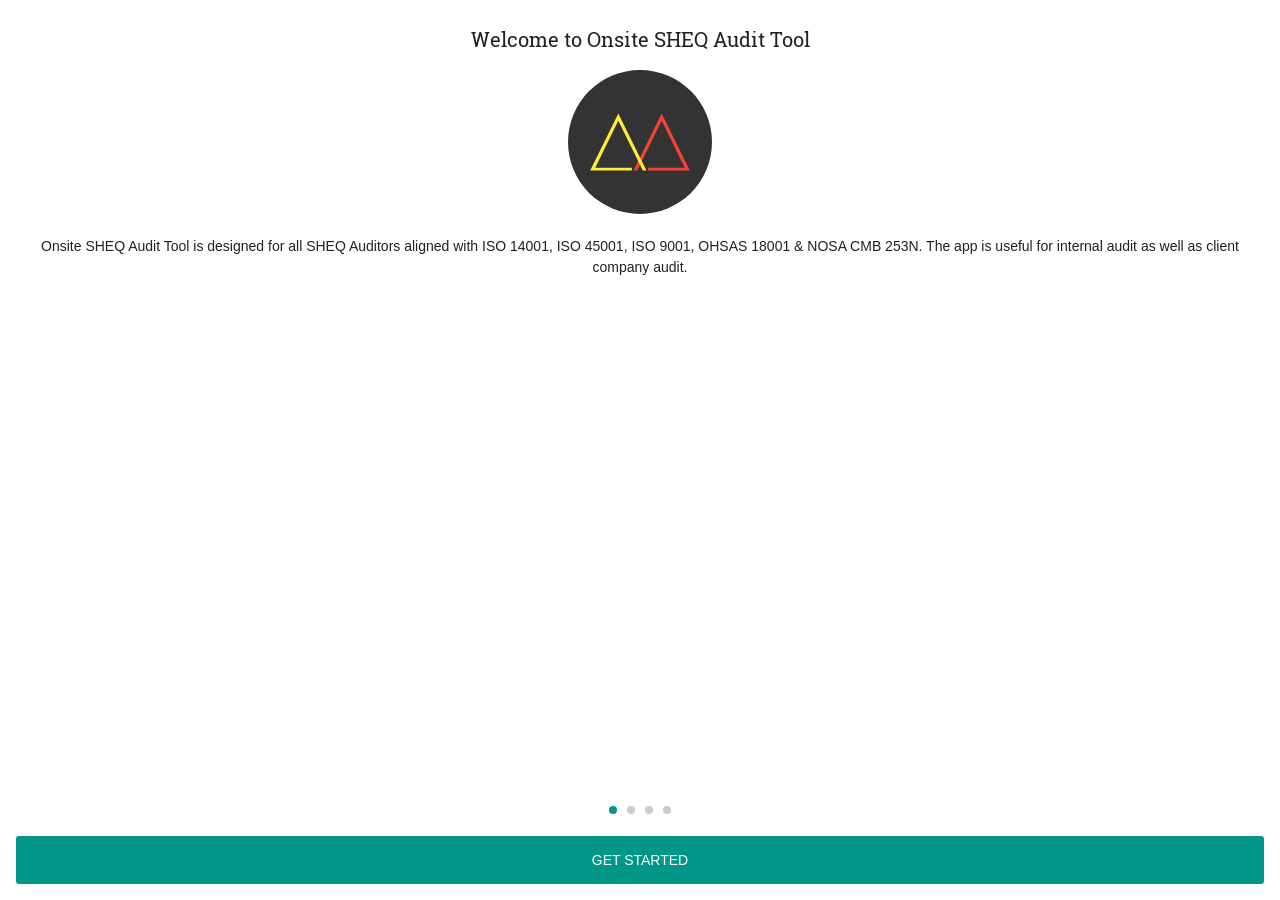
==== www/index.html @ 74be083d "First Commit" ====
<!DOCTYPE html>
<html lang="en">
	<head>

		<!-- Begin: Basic Meta Tags -->
		<meta charset="UTF-8" /> <!-- Set character encoding -->
		<meta http-equiv="X-UA-Compatible" content="IE=Edge" /> <!-- Internet Explorer compatibility mode -->
		<meta name="viewport" content="width=device-width, initial-scale=1, minimum-scale=1, maximum-scale=1" /> <!-- For responsiveness on mobile browsers -->
		<!-- End: Basic Meta Tags -->

		<!-- Begin: Content Security Policy Meta Tags -->
		<meta http-equiv="Content-Security-Policy" content="default-src 'self' 'unsafe-eval' data: blob: filesystem: ws: gap: cdvfile: https://ssl.gstatic.com *; style-src * 'unsafe-inline'; script-src * 'unsafe-inline' 'unsafe-eval'; img-src * data: 'unsafe-inline'; connect-src * 'unsafe-inline'; child-src *;" /> <!-- Allows control over where the resources are loaded from -->
		<!-- End: Content Security Policy Meta Tags -->

		<!-- Begin: Android Meta Tags -->
		<meta name="mobile-web-app-capable" content="yes" />
		<meta name="theme-color" content="#333333" /> <!-- Status bar color --> 

		<link rel="icon" type="image/png" sizes="192x192" href="assets/custom/favicons/android-chrome-192x192.png" />
		<link rel="manifest" href="assets/custom/favicons/manifest.json" />
		<!-- End: Android Meta Tags -->

		<!-- Begin: iOS Meta Tags -->
		<meta name="apple-mobile-web-app-capable" content="yes" />
		<meta name="apple-mobile-web-app-status-bar-style" content="black-translucent" />
		<meta name="format-detection" content="telephone=no" /> <!-- Disable automatic detection and formatting of possible phone numbers -->
		<meta name="apple-mobile-web-app-title" content="Nectar" />

		<link rel="apple-touch-icon" sizes="57x57" href="assets/custom/favicons/apple-touch-icon-57x57.png" />
		<link rel="apple-touch-icon" sizes="60x60" href="assets/custom/favicons/apple-touch-icon-60x60.png" />
		<link rel="apple-touch-icon" sizes="72x72" href="assets/custom/favicons/apple-touch-icon-72x72.png" />
		<link rel="apple-touch-icon" sizes="76x76" href="assets/custom/favicons/apple-touch-icon-76x76.png" />
		<link rel="apple-touch-icon" sizes="114x114" href="assets/custom/favicons/apple-touch-icon-114x114.png" />
		<link rel="apple-touch-icon" sizes="120x120" href="assets/custom/favicons/apple-touch-icon-120x120.png" />
		<link rel="apple-touch-icon" sizes="144x144" href="assets/custom/favicons/apple-touch-icon-144x144.png" />
		<link rel="apple-touch-icon" sizes="152x152" href="assets/custom/favicons/apple-touch-icon-152x152.png" />
		<link rel="apple-touch-icon" sizes="180x180" href="assets/custom/favicons/apple-touch-icon-180x180.png" />
		<!-- End: iOS Meta Tags -->

		<!-- Begin: Windows Meta Tags -->
		<meta name="application-name" content="Nectar" />
		<meta name="msapplication-tooltip" content="Mobile Web App Kit" />
		<meta name="msapplication-navbutton-color" content="#333333" />
		<meta name="msapplication-TileColor" content="#333333" />
		<meta name="msapplication-config" content="assets/custom/favicons/browserconfig.xml" />
		<meta name="msapplication-TileImage" content="assets/custom/favicons/mstile-144x144.png" />
		<!-- End: Windows Meta Tags -->

		<!-- Begin: Favicons -->		
		<link rel="icon" type="image/png" sizes="32x32" href="assets/custom/favicons/favicon-32x32.png" />
		<link rel="icon" type="image/png" sizes="16x16" href="assets/custom/favicons/favicon-16x16.png" />
		<link rel="shortcut icon" href="assets/custom/favicons/favicon.ico" />
		<!-- End: Favicons -->

		<!-- Begin: Stylesheets -->
		<link rel="stylesheet" href="assets/vendor/framework7/css/framework7.material.min.css" />
		<link rel="stylesheet" href="assets/vendor/framework7/css/framework7.material.colors.min.css" />
		<link rel="stylesheet" href="assets/vendor/framework7-plugins/keypad/framework7.keypad.min.css" />
		<link rel="stylesheet" href="assets/vendor/framework7-plugins/indexed-list/framework7.indexed-list.min.css" />
		<link rel="stylesheet" href="assets/vendor/framework7-plugins/toast/toast.css" />
		<link rel="stylesheet" href="assets/vendor/framework7-plugins/tour-guide/tour-guide.css" />
		<link rel="stylesheet" href="assets/vendor/font-awesome/css/font-awesome.min.css" />
		<link rel="stylesheet" href="assets/vendor/hamburgers/hamburgers.min.css" />
		<link rel="stylesheet" href="assets/vendor/material-icons/material-icons.css" />
		<link rel="stylesheet" href="assets/vendor/pattern-lock/patternLock.css" />
		<link rel="stylesheet" href="assets/vendor/rateyo/jquery.rateyo.min.css" />
		<link rel="stylesheet" href="assets/vendor/tooltipster/css/tooltipster.bundle.min.css" />
		<link rel="stylesheet" href="assets/vendor/tooltipster/css/plugins/tooltipster/sideTip/themes/tooltipster-sideTip-borderless.min.css" />
		<link rel="stylesheet" href="assets/vendor/webgradients/webgradients.css" />

		<link rel="stylesheet" href="assets/vendor/nectar/nectar.css" />

		<link rel="stylesheet" href="assets/custom/css/components.css" />
		<link rel="stylesheet" href="assets/custom/css/pages.css" />
		<!-- End: Stylesheets -->

		<title>Nectar</title>
	</head>

	<body class="theme-teal">
		<div class="statusbar-overlay"></div>
		<div class="panel-overlay"></div>

		<!-- Begin: Left Side Panel -->
		<div class="panel panel-left panel-reveal">
			<div class="panel-header">
				<div class="user-info">
					<img class="img-circle user-photo" src="https://randomuser.me/api/portraits/men/60.jpg" width="64" height="64" alt="Avatar" />
					<div class="user-name">Praveen Mujawdiya</div>
					<div class="user-location">
						<i class="fa fa-fw fa-map-marker"></i>
						<span>India</span>
					</div>
				</div>
			</div>

			<div class="list-block no-hairlines no-hairlines-between">
				<ul>
					<li>
						<a href="home.html" class="item-link close-panel">
							<div class="item-content">
								<div class="item-media">
									<img src="assets/custom/img/home.png" width="24" alt="Home" />
								</div>
								<div class="item-inner">
									<div class="item-title">Home</div>
								</div>
							</div>
						</a>
					</li>
					<li>
						<a href="components.html" class="item-link close-panel">
							<div class="item-content">
								<div class="item-media">
									<img src="assets/custom/img/components.png" width="24" alt="Components" />
								</div>
								<div class="item-inner">
									<div class="item-title">Components</div>
								</div>
							</div>
						</a>
					</li>
					<li>
						<a href="pages.html" class="item-link close-panel">
							<div class="item-content">
								<div class="item-media">
									<img src="assets/custom/img/pages.png" width="24" alt="Pages" />
								</div>
								<div class="item-inner">
									<div class="item-title">Pages</div>
								</div>
							</div>
						</a>
					</li>
					<li>
						<a href="themes.html" class="item-link close-panel">
							<div class="item-content">
								<div class="item-media">
									<img src="assets/custom/img/themes.png" width="24" alt="Themes" />
								</div>
								<div class="item-inner">
									<div class="item-title">Themes</div>
								</div>
							</div>
						</a>
					</li>
					<li>
						<a target="_blank" href="https://themeforest.net/category/site-templates/mobile" class="item-link external close-panel">
							<div class="item-content">
								<div class="item-media">
									<img src="assets/custom/img/buy.png" width="24" alt="Buy" />
								</div>
								<div class="item-inner">
									<div class="item-title">Buy Nectar</div>
								</div>
							</div>
						</a>
					</li>
					<li>
						<a href="#" class="item-link close-panel" data-action="share-app">
							<div class="item-content">
								<div class="item-media">
									<img src="assets/custom/img/share.png" width="24" alt="Share" />
								</div>
								<div class="item-inner">
									<div class="item-title">Share Nectar</div>
								</div>
							</div>
						</a>
					</li>
					<li>
						<a href="settings.html" class="item-link close-panel">
							<div class="item-content">
								<div class="item-media">
									<img src="assets/custom/img/settings.png" width="24" alt="Settings" />
								</div>
								<div class="item-inner">
									<div class="item-title">Settings</div>
								</div>
							</div>
						</a>
					</li>
				</ul>
			</div>
		</div>
		<!-- End: Left Side Panel -->

		<!-- Begin: Right Side Panel -->
		<div class="panel panel-right panel-cover">
			<div class="content-block text-center">Choose your favorite theme</div>

			<div class="content-block-title">COLOR</div>
			<div class="list-block">
				<ul>
					<li class="color-red">
						<label class="label-radio item-content">
							<input type="radio" name="theme-color" value="red" />
							<span class="item-media">
								<i class="icon icon-form-radio"></i>
							</span>
							<span class="item-inner">
								<span class="item-title">Red</span>
								<span class="item-after">
									<i class="material-icons color-red">lens</i>
								</span>
							</span>
						</label>
					</li>
					<li class="color-pink">
						<label class="label-radio item-content">
							<input type="radio" name="theme-color" value="pink" />
							<span class="item-media">
								<i class="icon icon-form-radio"></i>
							</span>
							<span class="item-inner">
								<span class="item-title">Pink</span>
								<span class="item-after">
									<i class="material-icons color-pink">lens</i>
								</span>
							</span>
						</label>
					</li>
					<li class="color-purple">
						<label class="label-radio item-content">
							<input type="radio" name="theme-color" value="purple" />
							<span class="item-media">
								<i class="icon icon-form-radio"></i>
							</span>
							<span class="item-inner">
								<span class="item-title">Purple</span>
								<span class="item-after">
									<i class="material-icons color-purple">lens</i>
								</span>
							</span>
						</label>
					</li>
					<li class="color-deeppurple">
						<label class="label-radio item-content">
							<input type="radio" name="theme-color" value="deeppurple" />
							<span class="item-media">
								<i class="icon icon-form-radio"></i>
							</span>
							<span class="item-inner">
								<span class="item-title">Deep Purple</span>
								<span class="item-after">
									<i class="material-icons color-deeppurple">lens</i>
								</span>
							</span>
						</label>
					</li>
					<li class="color-indigo">
						<label class="label-radio item-content">
							<input type="radio" name="theme-color" value="indigo" />
							<span class="item-media">
								<i class="icon icon-form-radio"></i>
							</span>
							<span class="item-inner">
								<span class="item-title">Indigo</span>
								<span class="item-after">
									<i class="material-icons color-indigo">lens</i>
								</span>
							</span>
						</label>
					</li>
					<li class="color-blue">
						<label class="label-radio item-content">
							<input type="radio" name="theme-color" value="blue" />
							<span class="item-media">
								<i class="icon icon-form-radio"></i>
							</span>
							<span class="item-inner">
								<span class="item-title">Blue</span>
								<span class="item-after">
									<i class="material-icons color-blue">lens</i>
								</span>
							</span>
						</label>
					</li>
					<li class="color-lightblue">
						<label class="label-radio item-content">
							<input type="radio" name="theme-color" value="lightblue" />
							<span class="item-media">
								<i class="icon icon-form-radio"></i>
							</span>
							<span class="item-inner">
								<span class="item-title">Light Blue</span>
								<span class="item-after">
									<i class="material-icons color-lightblue">lens</i>
								</span>
							</span>
						</label>
					</li>
					<li class="color-cyan">
						<label class="label-radio item-content">
							<input type="radio" name="theme-color" value="cyan" />
							<span class="item-media">
								<i class="icon icon-form-radio"></i>
							</span>
							<span class="item-inner">
								<span class="item-title">Cyan</span>
								<span class="item-after">
									<i class="material-icons color-cyan">lens</i>
								</span>
							</span>
						</label>
					</li>
					<li class="color-teal">
						<label class="label-radio item-content">
							<input type="radio" name="theme-color" value="teal" checked />
							<span class="item-media">
								<i class="icon icon-form-radio"></i>
							</span>
							<span class="item-inner">
								<span class="item-title">Teal</span>
								<span class="item-after">
									<i class="material-icons color-teal">lens</i>
								</span>
							</span>
						</label>
					</li>
					<li class="color-green">
						<label class="label-radio item-content">
							<input type="radio" name="theme-color" value="green" />
							<span class="item-media">
								<i class="icon icon-form-radio"></i>
							</span>
							<span class="item-inner">
								<span class="item-title">Green</span>
								<span class="item-after">
									<i class="material-icons color-green">lens</i>
								</span>
							</span>
						</label>
					</li>
					<li class="color-lightgreen">
						<label class="label-radio item-content">
							<input type="radio" name="theme-color" value="lightgreen" />
							<span class="item-media">
								<i class="icon icon-form-radio"></i>
							</span>
							<span class="item-inner">
								<span class="item-title">Light Green</span>
								<span class="item-after">
									<i class="material-icons color-lightgreen">lens</i>
								</span>
							</span>
						</label>
					</li>
					<li class="color-lime">
						<label class="label-radio item-content">
							<input type="radio" name="theme-color" value="lime" />
							<span class="item-media">
								<i class="icon icon-form-radio"></i>
							</span>
							<span class="item-inner">
								<span class="item-title">Lime</span>
								<span class="item-after">
									<i class="material-icons color-lime">lens</i>
								</span>
							</span>
						</label>
					</li>
					<li class="color-yellow">
						<label class="label-radio item-content">
							<input type="radio" name="theme-color" value="yellow" />
							<span class="item-media">
								<i class="icon icon-form-radio"></i>
							</span>
							<span class="item-inner">
								<span class="item-title">Yellow</span>
								<span class="item-after">
									<i class="material-icons color-yellow">lens</i>
								</span>
							</span>
						</label>
					</li>
					<li class="color-amber">
						<label class="label-radio item-content">
							<input type="radio" name="theme-color" value="amber" />
							<span class="item-media">
								<i class="icon icon-form-radio"></i>
							</span>
							<span class="item-inner">
								<span class="item-title">Amber</span>
								<span class="item-after">
									<i class="material-icons color-amber">lens</i>
								</span>
							</span>
						</label>
					</li>
					<li class="color-orange">
						<label class="label-radio item-content">
							<input type="radio" name="theme-color" value="orange" />
							<span class="item-media">
								<i class="icon icon-form-radio"></i>
							</span>
							<span class="item-inner">
								<span class="item-title">Orange</span>
								<span class="item-after">
									<i class="material-icons color-orange">lens</i>
								</span>
							</span>
						</label>
					</li>
					<li class="color-deeporange">
						<label class="label-radio item-content">
							<input type="radio" name="theme-color" value="deeporange" />
							<span class="item-media">
								<i class="icon icon-form-radio"></i>
							</span>
							<span class="item-inner">
								<span class="item-title">Deep Orange</span>
								<span class="item-after">
									<i class="material-icons color-deeporange">lens</i>
								</span>
							</span>
						</label>
					</li>
					<li class="color-brown">
						<label class="label-radio item-content">
							<input type="radio" name="theme-color" value="brown" />
							<span class="item-media">
								<i class="icon icon-form-radio"></i>
							</span>
							<span class="item-inner">
								<span class="item-title">Brown</span>
								<span class="item-after">
									<i class="material-icons color-brown">lens</i>
								</span>
							</span>
						</label>
					</li>
					<li class="color-gray">
						<label class="label-radio item-content">
							<input type="radio" name="theme-color" value="gray" />
							<span class="item-media">
								<i class="icon icon-form-radio"></i>
							</span>
							<span class="item-inner">
								<span class="item-title">Gray</span>
								<span class="item-after">
									<i class="material-icons color-gray">lens</i>
								</span>
							</span>
						</label>
					</li>
					<li class="color-bluegray">
						<label class="label-radio item-content">
							<input type="radio" name="theme-color" value="bluegray" />
							<span class="item-media">
								<i class="icon icon-form-radio"></i>
							</span>
							<span class="item-inner">
								<span class="item-title">Blue Gray</span>
								<span class="item-after">
									<i class="material-icons color-bluegray">lens</i>
								</span>
							</span>
						</label>
					</li>
					<li class="color-black">
						<label class="label-radio item-content">
							<input type="radio" name="theme-color" value="black" />
							<span class="item-media">
								<i class="icon icon-form-radio"></i>
							</span>
							<span class="item-inner">
								<span class="item-title">Black</span>
								<span class="item-after">
									<i class="material-icons color-black">lens</i>
								</span>
							</span>
						</label>
					</li>
				</ul>
			</div>

			<div class="content-block-title">MODE</div>
			<div class="list-block">
				<ul>
					<li>
						<label class="label-radio item-content">
							<input type="radio" name="theme-layout" value="light" checked />
							<span class="item-media">
								<i class="icon icon-form-radio"></i>
							</span>
							<span class="item-inner">
								<span class="item-title">Light</span>
							</span>
						</label>
					</li>
					<li>
						<label class="label-radio item-content">
							<input type="radio" name="theme-layout" value="dark" />
							<span class="item-media">
								<i class="icon icon-form-radio"></i>
							</span>
							<span class="item-inner">
								<span class="item-title">Dark</span>
							</span>
						</label>
					</li>
				</ul>
			</div>
		</div>
		<!-- End: Right Side Panel -->

		<div class="views">
			<div class="view view-main" data-page="walkthrough-slide">
				<div class="pages navbar-fixed">
					
					<div data-page="walkthrough" class="page no-navbar">
						<!-- Begin: Page Content -->
            <div class="page-content">
						<div class="walkthrough">
							<div class="swiper-container walkthrough-container swiper-container-horizontal">
								<div class="swiper-wrapper walkthrough-slides" style="transform: translate3d(0px, 0px, 0px); transition-duration: 0ms;">
									
									<div id="slide-1" class="swiper-slide walkthrough-slide swiper-slide-active" style="width: 412px;">
										<div class="slide-title">
											Welcome to Onsite SHEQ Audit Tool
										</div>
										<div class="slide-media">
											<img src="assets/custom/img/logo.svg">
										</div>
										<div class="slide-text">
											Onsite SHEQ Audit Tool is designed for all SHEQ Auditors aligned with ISO 14001, ISO 45001, ISO 9001, OHSAS 18001 & NOSA CMB 253N. The app is useful for internal audit as well as client company audit.
										</div>
									</div>

									<div id="slide-2" class="swiper-slide walkthrough-slide swiper-slide-active" style="width: 412px;">
										<div class="slide-title">
											Audit Report Onsite
										</div>
										<div class="slide-media">
											<img src="assets/custom/img/479051631.jpg">
										</div>
										<div class="slide-text">
											Be able to audit on site using your mobile and the audit report its distributed on the cloud.
										</div>
									</div>

									<div id="slide-3" class="swiper-slide walkthrough-slide swiper-slide-active" style="width: 412px;">
										<div class="slide-title">
											Online Backup
										</div>
										<div class="slide-media">
											<img src="assets/custom/img/online-Backup.png">
										</div>
										<div class="slide-text">
											All audit reports are backed up on the online server which means you can access them any where
										</div>
									</div>

									<div id="slide-4" class="swiper-slide walkthrough-slide swiper-slide-active" style="width: 412px;">
										<div class="slide-title">
											Report Computation
										</div>
										<div class="slide-media">
											<img src="assets/custom/img/humancomp.jpg">
										</div>
										<div class="slide-text">
											Immediately after completing the audit report the system calculate your result and give you hints on where to go from there
										</div>
									</div>


								</div>

                                <div class="swiper-pagination walkthrough-pagination swiper-pagination-clickable swiper-pagination-bullets">
                                	<span class="swiper-pagination-bullet swiper-pagination-bullet-active"></span>
                                	<spa class="swiper-pagination-bullet"></spa>
                                	<spa class="swiper-pagination-bullet"></spa>
                                	<spa class="swiper-pagination-bullet"></spa>
                                </div>
                                <div class="walkthrough-actions">
                                	<a href="home.html" class="button button-big button-fill">Get Started</a>
                                </div>

							</div>
						</div>
			</div>
			<!-- End: Page Content -->
          </div>
        </div>
			</div>
		</div>

		<!-- Begin: Scripts -->
		<script type="text/javascript" src="https://maps.googleapis.com/maps/api/js?libraries=places&key=AIzaSyBcmwE8P44WUU4-xBfELRR9eZ2Abr1RvGw"></script>

		<script type="text/javascript" src="assets/vendor/jquery/jquery-2.2.4.min.js"></script>
		<script type="text/javascript" src="assets/vendor/framework7/js/framework7.min.js"></script>
		<script type="text/javascript" src="assets/vendor/framework7-plugins/keypad/framework7.keypad.min.js"></script>
		<script type="text/javascript" src="assets/vendor/framework7-plugins/indexed-list/framework7.indexed-list.min.js"></script>
		<script type="text/javascript" src="assets/vendor/framework7-plugins/toast/toast.js"></script>
		<script type="text/javascript" src="assets/vendor/framework7-plugins/tour-guide/tour-guide.js"></script>
		<script type="text/javascript" src="assets/vendor/gmaps/gmaps.min.js"></script>
		<script type="text/javascript" src="assets/vendor/jquery-validation/jquery.validate.min.js"></script>
		<script type="text/javascript" src="assets/vendor/jquery-validation/additional-methods.min.js"></script>
		<script type="text/javascript" src="assets/vendor/pattern-lock/patternLock.min.js"></script>
		<script type="text/javascript" src="assets/vendor/rateyo/jquery.rateyo.min.js"></script>		
		<script type="text/javascript" src="assets/vendor/snazzy-maps/snazzy-maps.js"></script>
		<script type="text/javascript" src="assets/vendor/tooltipster/js/tooltipster.bundle.min.js"></script>
		<script type="text/javascript" src="assets/vendor/vivus/vivus.min.js"></script>
		<script type="text/javascript" src="assets/vendor/geocomplete/jquery.geocomplete.min.js"></script>

		<script type="text/javascript" src="assets/custom/js/init.js"></script>

		<script type="text/javascript" src="assets/vendor/nectar/nectar.js"></script>

		<script type="text/javascript" src="assets/custom/js/components.js"></script>
		<script type="text/javascript" src="assets/custom/js/pages.js"></script>
		<script type="text/javascript" src="assets/custom/js/themes.js"></script>

		<script>
			(function(i,s,o,g,r,a,m){i['GoogleAnalyticsObject']=r;i[r]=i[r]||function(){
			(i[r].q=i[r].q||[]).push(arguments)},i[r].l=1*new Date();a=s.createElement(o),
			m=s.getElementsByTagName(o)[0];a.async=1;a.src=g;m.parentNode.insertBefore(a,m)
			})(window,document,'script','https://www.google-analytics.com/analytics.js','ga');

			ga('create', 'UA-64852888-6', 'auto');
			ga('set', 'appName', 'Nectar');
		</script>

			<script type="text/javascript">
			'use strict';

			(function() {
				myApp.init();
			})();
		</script>
		<!-- End: Scripts -->

	</body>
</html>
---- www/assets/vendor/framework7/css/framework7.material.min.css ----
/**
 * Framework7 1.6.4
 * Full featured mobile HTML framework for building iOS & Android apps
 * 
 * http://framework7.io/
 * 
 * Copyright 2017, Vladimir Kharlampidi
 * The iDangero.us
 * http://www.idangero.us/
 * 
 * Licensed under MIT
 * 
 * Released on: May 31, 2017
 */
.framework7-root,body,html{position:relative;height:100%;width:100%;overflow-x:hidden}body{font-family:Roboto,Noto,Helvetica,Arial,sans-serif;margin:0;padding:0;color:#212121;font-size:14px;line-height:1.5;width:100%;-webkit-text-size-adjust:100%;background:#fff;overflow:hidden}.framework7-root{overflow:hidden}*{-webkit-tap-highlight-color:transparent;-webkit-touch-callout:none}a,input,select,textarea{outline:0}a{text-decoration:none;color:#2196f3}p{margin:1em 0}.row{display:-webkit-box;display:-ms-flexbox;display:-webkit-flex;display:flex;-webkit-box-pack:justify;-ms-flex-pack:justify;-webkit-justify-content:space-between;justify-content:space-between;-webkit-box-lines:multiple;-moz-box-lines:multiple;-webkit-flex-wrap:wrap;-ms-flex-wrap:wrap;flex-wrap:wrap;-webkit-box-align:start;-ms-flex-align:start;-webkit-align-items:flex-start;align-items:flex-start}.row>[class*=col-]{box-sizing:border-box}.row .col-auto{width:100%}.row .col-100{width:100%;width:-webkit-calc((100% - 16px*0)/ 1);width:calc((100% - 16px*0)/ 1)}.row.no-gutter .col-100{width:100%}.row .col-95{width:95%;width:-webkit-calc((100% - 16px*.05263157894736836)/ 1.0526315789473684);width:calc((100% - 16px*.05263157894736836)/ 1.0526315789473684)}.row.no-gutter .col-95{width:95%}.row .col-90{width:90%;width:-webkit-calc((100% - 16px*.11111111111111116)/ 1.1111111111111112);width:calc((100% - 16px*.11111111111111116)/ 1.1111111111111112)}.row.no-gutter .col-90{width:90%}.row .col-85{width:85%;width:-webkit-calc((100% - 16px*.17647058823529416)/ 1.1764705882352942);width:calc((100% - 16px*.17647058823529416)/ 1.1764705882352942)}.row.no-gutter .col-85{width:85%}.row .col-80{width:80%;width:-webkit-calc((100% - 16px*.25)/ 1.25);width:calc((100% - 16px*.25)/ 1.25)}.row.no-gutter .col-80{width:80%}.row .col-75{width:75%;width:-webkit-calc((100% - 16px*.33333333333333326)/ 1.3333333333333333);width:calc((100% - 16px*.33333333333333326)/ 1.3333333333333333)}.row.no-gutter .col-75{width:75%}.row .col-70{width:70%;width:-webkit-calc((100% - 16px*.4285714285714286)/ 1.4285714285714286);width:calc((100% - 16px*.4285714285714286)/ 1.4285714285714286)}.row.no-gutter .col-70{width:70%}.row .col-66{width:66.66666666666666%;width:-webkit-calc((100% - 16px*.5000000000000002)/ 1.5000000000000002);width:calc((100% - 16px*.5000000000000002)/ 1.5000000000000002)}.row.no-gutter .col-66{width:66.66666666666666%}.row .col-65{width:65%;width:-webkit-calc((100% - 16px*.5384615384615385)/ 1.5384615384615385);width:calc((100% - 16px*.5384615384615385)/ 1.5384615384615385)}.row.no-gutter .col-65{width:65%}.row .col-60{width:60%;width:-webkit-calc((100% - 16px*.6666666666666667)/ 1.6666666666666667);width:calc((100% - 16px*.6666666666666667)/ 1.6666666666666667)}.row.no-gutter .col-60{width:60%}.row .col-55{width:55%;width:-webkit-calc((100% - 16px*.8181818181818181)/ 1.8181818181818181);width:calc((100% - 16px*.8181818181818181)/ 1.8181818181818181)}.row.no-gutter .col-55{width:55%}.row .col-50{width:50%;width:-webkit-calc((100% - 16px*1)/ 2);width:calc((100% - 16px*1)/ 2)}.row.no-gutter .col-50{width:50%}.row .col-45{width:45%;width:-webkit-calc((100% - 16px*1.2222222222222223)/ 2.2222222222222223);width:calc((100% - 16px*1.2222222222222223)/ 2.2222222222222223)}.row.no-gutter .col-45{width:45%}.row .col-40{width:40%;width:-webkit-calc((100% - 16px*1.5)/ 2.5);width:calc((100% - 16px*1.5)/ 2.5)}.row.no-gutter .col-40{width:40%}.row .col-35{width:35%;width:-webkit-calc((100% - 16px*1.8571428571428572)/ 2.857142857142857);width:calc((100% - 16px*1.8571428571428572)/ 2.857142857142857)}.row.no-gutter .col-35{width:35%}.row .col-33{width:33.333333333333336%;width:-webkit-calc((100% - 16px*2)/ 3);width:calc((100% - 16px*2)/ 3)}.row.no-gutter .col-33{width:33.333333333333336%}.row .col-30{width:30%;width:-webkit-calc((100% - 16px*2.3333333333333335)/ 3.3333333333333335);width:calc((100% - 16px*2.3333333333333335)/ 3.3333333333333335)}.row.no-gutter .col-30{width:30%}.row .col-25{width:25%;width:-webkit-calc((100% - 16px*3)/ 4);width:calc((100% - 16px*3)/ 4)}.row.no-gutter .col-25{width:25%}.row .col-20{width:20%;width:-webkit-calc((100% - 16px*4)/ 5);width:calc((100% - 16px*4)/ 5)}.row.no-gutter .col-20{width:20%}.row .col-15{width:15%;width:-webkit-calc((100% - 16px*5.666666666666667)/ 6.666666666666667);width:calc((100% - 16px*5.666666666666667)/ 6.666666666666667)}.row.no-gutter .col-15{width:15%}.row .col-10{width:10%;width:-webkit-calc((100% - 16px*9)/ 10);width:calc((100% - 16px*9)/ 10)}.row.no-gutter .col-10{width:10%}.row .col-5{width:5%;width:-webkit-calc((100% - 16px*19)/ 20);width:calc((100% - 16px*19)/ 20)}.row.no-gutter .col-5{width:5%}.row .col-auto:nth-last-child(1),.row .col-auto:nth-last-child(1)~.col-auto{width:100%;width:-webkit-calc((100% - 16px*0)/ 1);width:calc((100% - 16px*0)/ 1)}.row.no-gutter .col-auto:nth-last-child(1),.row.no-gutter .col-auto:nth-last-child(1)~.col-auto{width:100%}.row .col-auto:nth-last-child(2),.row .col-auto:nth-last-child(2)~.col-auto{width:50%;width:-webkit-calc((100% - 16px*1)/ 2);width:calc((100% - 16px*1)/ 2)}.row.no-gutter .col-auto:nth-last-child(2),.row.no-gutter .col-auto:nth-last-child(2)~.col-auto{width:50%}.row .col-auto:nth-last-child(3),.row .col-auto:nth-last-child(3)~.col-auto{width:33.33333333%;width:-webkit-calc((100% - 16px*2)/ 3);width:calc((100% - 16px*2)/ 3)}.row.no-gutter .col-auto:nth-last-child(3),.row.no-gutter .col-auto:nth-last-child(3)~.col-auto{width:33.33333333%}.row .col-auto:nth-last-child(4),.row .col-auto:nth-last-child(4)~.col-auto{width:25%;width:-webkit-calc((100% - 16px*3)/ 4);width:calc((100% - 16px*3)/ 4)}.row.no-gutter .col-auto:nth-last-child(4),.row.no-gutter .col-auto:nth-last-child(4)~.col-auto{width:25%}.row .col-auto:nth-last-child(5),.row .col-auto:nth-last-child(5)~.col-auto{width:20%;width:-webkit-calc((100% - 16px*4)/ 5);width:calc((100% - 16px*4)/ 5)}.row.no-gutter .col-auto:nth-last-child(5),.row.no-gutter .col-auto:nth-last-child(5)~.col-auto{width:20%}.row .col-auto:nth-last-child(6),.row .col-auto:nth-last-child(6)~.col-auto{width:16.66666667%;width:-webkit-calc((100% - 16px*5)/ 6);width:calc((100% - 16px*5)/ 6)}.row.no-gutter .col-auto:nth-last-child(6),.row.no-gutter .col-auto:nth-last-child(6)~.col-auto{width:16.66666667%}.row .col-auto:nth-last-child(7),.row .col-auto:nth-last-child(7)~.col-auto{width:14.28571429%;width:-webkit-calc((100% - 16px*6)/ 7);width:calc((100% - 16px*6)/ 7)}.row.no-gutter .col-auto:nth-last-child(7),.row.no-gutter .col-auto:nth-last-child(7)~.col-auto{width:14.28571429%}.row .col-auto:nth-last-child(8),.row .col-auto:nth-last-child(8)~.col-auto{width:12.5%;width:-webkit-calc((100% - 16px*7)/ 8);width:calc((100% - 16px*7)/ 8)}.row.no-gutter .col-auto:nth-last-child(8),.row.no-gutter .col-auto:nth-last-child(8)~.col-auto{width:12.5%}.row .col-auto:nth-last-child(9),.row .col-auto:nth-last-child(9)~.col-auto{width:11.11111111%;width:-webkit-calc((100% - 16px*8)/ 9);width:calc((100% - 16px*8)/ 9)}.row.no-gutter .col-auto:nth-last-child(9),.row.no-gutter .col-auto:nth-last-child(9)~.col-auto{width:11.11111111%}.row .col-auto:nth-last-child(10),.row .col-auto:nth-last-child(10)~.col-auto{width:10%;width:-webkit-calc((100% - 16px*9)/ 10);width:calc((100% - 16px*9)/ 10)}.row.no-gutter .col-auto:nth-last-child(10),.row.no-gutter .col-auto:nth-last-child(10)~.col-auto{width:10%}.row .col-auto:nth-last-child(11),.row .col-auto:nth-last-child(11)~.col-auto{width:9.09090909%;width:-webkit-calc((100% - 16px*10)/ 11);width:calc((100% - 16px*10)/ 11)}.row.no-gutter .col-auto:nth-last-child(11),.row.no-gutter .col-auto:nth-last-child(11)~.col-auto{width:9.09090909%}.row .col-auto:nth-last-child(12),.row .col-auto:nth-last-child(12)~.col-auto{width:8.33333333%;width:-webkit-calc((100% - 16px*11)/ 12);width:calc((100% - 16px*11)/ 12)}.row.no-gutter .col-auto:nth-last-child(12),.row.no-gutter .col-auto:nth-last-child(12)~.col-auto{width:8.33333333%}.row .col-auto:nth-last-child(13),.row .col-auto:nth-last-child(13)~.col-auto{width:7.69230769%;width:-webkit-calc((100% - 16px*12)/ 13);width:calc((100% - 16px*12)/ 13)}.row.no-gutter .col-auto:nth-last-child(13),.row.no-gutter .col-auto:nth-last-child(13)~.col-auto{width:7.69230769%}.row .col-auto:nth-last-child(14),.row .col-auto:nth-last-child(14)~.col-auto{width:7.14285714%;width:-webkit-calc((100% - 16px*13)/ 14);width:calc((100% - 16px*13)/ 14)}.row.no-gutter .col-auto:nth-last-child(14),.row.no-gutter .col-auto:nth-last-child(14)~.col-auto{width:7.14285714%}.row .col-auto:nth-last-child(15),.row .col-auto:nth-last-child(15)~.col-auto{width:6.66666667%;width:-webkit-calc((100% - 16px*14)/ 15);width:calc((100% - 16px*14)/ 15)}.row.no-gutter .col-auto:nth-last-child(15),.row.no-gutter .col-auto:nth-last-child(15)~.col-auto{width:6.66666667%}.row .col-auto:nth-last-child(16),.row .col-auto:nth-last-child(16)~.col-auto{width:6.25%;width:-webkit-calc((100% - 16px*15)/ 16);width:calc((100% - 16px*15)/ 16)}.row.no-gutter .col-auto:nth-last-child(16),.row.no-gutter .col-auto:nth-last-child(16)~.col-auto{width:6.25%}.row .col-auto:nth-last-child(17),.row .col-auto:nth-last-child(17)~.col-auto{width:5.88235294%;width:-webkit-calc((100% - 16px*16)/ 17);width:calc((100% - 16px*16)/ 17)}.row.no-gutter .col-auto:nth-last-child(17),.row.no-gutter .col-auto:nth-last-child(17)~.col-auto{width:5.88235294%}.row .col-auto:nth-last-child(18),.row .col-auto:nth-last-child(18)~.col-auto{width:5.55555556%;width:-webkit-calc((100% - 16px*17)/ 18);width:calc((100% - 16px*17)/ 18)}.row.no-gutter .col-auto:nth-last-child(18),.row.no-gutter .col-auto:nth-last-child(18)~.col-auto{width:5.55555556%}.row .col-auto:nth-last-child(19),.row .col-auto:nth-last-child(19)~.col-auto{width:5.26315789%;width:-webkit-calc((100% - 16px*18)/ 19);width:calc((100% - 16px*18)/ 19)}.row.no-gutter .col-auto:nth-last-child(19),.row.no-gutter .col-auto:nth-last-child(19)~.col-auto{width:5.26315789%}.row .col-auto:nth-last-child(20),.row .col-auto:nth-last-child(20)~.col-auto{width:5%;width:-webkit-calc((100% - 16px*19)/ 20);width:calc((100% - 16px*19)/ 20)}.row.no-gutter .col-auto:nth-last-child(20),.row.no-gutter .col-auto:nth-last-child(20)~.col-auto{width:5%}.row .col-auto:nth-last-child(21),.row .col-auto:nth-last-child(21)~.col-auto{width:4.76190476%;width:-webkit-calc((100% - 16px*20)/ 21);width:calc((100% - 16px*20)/ 21)}.row.no-gutter .col-auto:nth-last-child(21),.row.no-gutter .col-auto:nth-last-child(21)~.col-auto{width:4.76190476%}@media all and (min-width:768px){.row .tablet-100{width:100%;width:-webkit-calc((100% - 16px*0)/ 1);width:calc((100% - 16px*0)/ 1)}.row.no-gutter .tablet-100{width:100%}.row .tablet-95{width:95%;width:-webkit-calc((100% - 16px*.05263157894736836)/ 1.0526315789473684);width:calc((100% - 16px*.05263157894736836)/ 1.0526315789473684)}.row.no-gutter .tablet-95{width:95%}.row .tablet-90{width:90%;width:-webkit-calc((100% - 16px*.11111111111111116)/ 1.1111111111111112);width:calc((100% - 16px*.11111111111111116)/ 1.1111111111111112)}.row.no-gutter .tablet-90{width:90%}.row .tablet-85{width:85%;width:-webkit-calc((100% - 16px*.17647058823529416)/ 1.1764705882352942);width:calc((100% - 16px*.17647058823529416)/ 1.1764705882352942)}.row.no-gutter .tablet-85{width:85%}.row .tablet-80{width:80%;width:-webkit-calc((100% - 16px*.25)/ 1.25);width:calc((100% - 16px*.25)/ 1.25)}.row.no-gutter .tablet-80{width:80%}.row .tablet-75{width:75%;width:-webkit-calc((100% - 16px*.33333333333333326)/ 1.3333333333333333);width:calc((100% - 16px*.33333333333333326)/ 1.3333333333333333)}.row.no-gutter .tablet-75{width:75%}.row .tablet-70{width:70%;width:-webkit-calc((100% - 16px*.4285714285714286)/ 1.4285714285714286);width:calc((100% - 16px*.4285714285714286)/ 1.4285714285714286)}.row.no-gutter .tablet-70{width:70%}.row .tablet-66{width:66.66666666666666%;width:-webkit-calc((100% - 16px*.5000000000000002)/ 1.5000000000000002);width:calc((100% - 16px*.5000000000000002)/ 1.5000000000000002)}.row.no-gutter .tablet-66{width:66.66666666666666%}.row .tablet-65{width:65%;width:-webkit-calc((100% - 16px*.5384615384615385)/ 1.5384615384615385);width:calc((100% - 16px*.5384615384615385)/ 1.5384615384615385)}.row.no-gutter .tablet-65{width:65%}.row .tablet-60{width:60%;width:-webkit-calc((100% - 16px*.6666666666666667)/ 1.6666666666666667);width:calc((100% - 16px*.6666666666666667)/ 1.6666666666666667)}.row.no-gutter .tablet-60{width:60%}.row .tablet-55{width:55%;width:-webkit-calc((100% - 16px*.8181818181818181)/ 1.8181818181818181);width:calc((100% - 16px*.8181818181818181)/ 1.8181818181818181)}.row.no-gutter .tablet-55{width:55%}.row .tablet-50{width:50%;width:-webkit-calc((100% - 16px*1)/ 2);width:calc((100% - 16px*1)/ 2)}.row.no-gutter .tablet-50{width:50%}.row .tablet-45{width:45%;width:-webkit-calc((100% - 16px*1.2222222222222223)/ 2.2222222222222223);width:calc((100% - 16px*1.2222222222222223)/ 2.2222222222222223)}.row.no-gutter .tablet-45{width:45%}.row .tablet-40{width:40%;width:-webkit-calc((100% - 16px*1.5)/ 2.5);width:calc((100% - 16px*1.5)/ 2.5)}.row.no-gutter .tablet-40{width:40%}.row .tablet-35{width:35%;width:-webkit-calc((100% - 16px*1.8571428571428572)/ 2.857142857142857);width:calc((100% - 16px*1.8571428571428572)/ 2.857142857142857)}.row.no-gutter .tablet-35{width:35%}.row .tablet-33{width:33.333333333333336%;width:-webkit-calc((100% - 16px*2)/ 3);width:calc((100% - 16px*2)/ 3)}.row.no-gutter .tablet-33{width:33.333333333333336%}.row .tablet-30{width:30%;width:-webkit-calc((100% - 16px*2.3333333333333335)/ 3.3333333333333335);width:calc((100% - 16px*2.3333333333333335)/ 3.3333333333333335)}.row.no-gutter .tablet-30{width:30%}.row .tablet-25{width:25%;width:-webkit-calc((100% - 16px*3)/ 4);width:calc((100% - 16px*3)/ 4)}.row.no-gutter .tablet-25{width:25%}.row .tablet-20{width:20%;width:-webkit-calc((100% - 16px*4)/ 5);width:calc((100% - 16px*4)/ 5)}.row.no-gutter .tablet-20{width:20%}.row .tablet-15{width:15%;width:-webkit-calc((100% - 16px*5.666666666666667)/ 6.666666666666667);width:calc((100% - 16px*5.666666666666667)/ 6.666666666666667)}.row.no-gutter .tablet-15{width:15%}.row .tablet-10{width:10%;width:-webkit-calc((100% - 16px*9)/ 10);width:calc((100% - 16px*9)/ 10)}.row.no-gutter .tablet-10{width:10%}.row .tablet-5{width:5%;width:-webkit-calc((100% - 16px*19)/ 20);width:calc((100% - 16px*19)/ 20)}.row.no-gutter .tablet-5{width:5%}.row .tablet-auto:nth-last-child(1),.row .tablet-auto:nth-last-child(1)~.col-auto{width:100%;width:-webkit-calc((100% - 16px*0)/ 1);width:calc((100% - 16px*0)/ 1)}.row.no-gutter .tablet-auto:nth-last-child(1),.row.no-gutter .tablet-auto:nth-last-child(1)~.tablet-auto{width:100%}.row .tablet-auto:nth-last-child(2),.row .tablet-auto:nth-last-child(2)~.col-auto{width:50%;width:-webkit-calc((100% - 16px*1)/ 2);width:calc((100% - 16px*1)/ 2)}.row.no-gutter .tablet-auto:nth-last-child(2),.row.no-gutter .tablet-auto:nth-last-child(2)~.tablet-auto{width:50%}.row .tablet-auto:nth-last-child(3),.row .tablet-auto:nth-last-child(3)~.col-auto{width:33.33333333%;width:-webkit-calc((100% - 16px*2)/ 3);width:calc((100% - 16px*2)/ 3)}.row.no-gutter .tablet-auto:nth-last-child(3),.row.no-gutter .tablet-auto:nth-last-child(3)~.tablet-auto{width:33.33333333%}.row .tablet-auto:nth-last-child(4),.row .tablet-auto:nth-last-child(4)~.col-auto{width:25%;width:-webkit-calc((100% - 16px*3)/ 4);width:calc((100% - 16px*3)/ 4)}.row.no-gutter .tablet-auto:nth-last-child(4),.row.no-gutter .tablet-auto:nth-last-child(4)~.tablet-auto{width:25%}.row .tablet-auto:nth-last-child(5),.row .tablet-auto:nth-last-child(5)~.col-auto{width:20%;width:-webkit-calc((100% - 16px*4)/ 5);width:calc((100% - 16px*4)/ 5)}.row.no-gutter .tablet-auto:nth-last-child(5),.row.no-gutter .tablet-auto:nth-last-child(5)~.tablet-auto{width:20%}.row .tablet-auto:nth-last-child(6),.row .tablet-auto:nth-last-child(6)~.col-auto{width:16.66666667%;width:-webkit-calc((100% - 16px*5)/ 6);width:calc((100% - 16px*5)/ 6)}.row.no-gutter .tablet-auto:nth-last-child(6),.row.no-gutter .tablet-auto:nth-last-child(6)~.tablet-auto{width:16.66666667%}.row .tablet-auto:nth-last-child(7),.row .tablet-auto:nth-last-child(7)~.col-auto{width:14.28571429%;width:-webkit-calc((100% - 16px*6)/ 7);width:calc((100% - 16px*6)/ 7)}.row.no-gutter .tablet-auto:nth-last-child(7),.row.no-gutter .tablet-auto:nth-last-child(7)~.tablet-auto{width:14.28571429%}.row .tablet-auto:nth-last-child(8),.row .tablet-auto:nth-last-child(8)~.col-auto{width:12.5%;width:-webkit-calc((100% - 16px*7)/ 8);width:calc((100% - 16px*7)/ 8)}.row.no-gutter .tablet-auto:nth-last-child(8),.row.no-gutter .tablet-auto:nth-last-child(8)~.tablet-auto{width:12.5%}.row .tablet-auto:nth-last-child(9),.row .tablet-auto:nth-last-child(9)~.col-auto{width:11.11111111%;width:-webkit-calc((100% - 16px*8)/ 9);width:calc((100% - 16px*8)/ 9)}.row.no-gutter .tablet-auto:nth-last-child(9),.row.no-gutter .tablet-auto:nth-last-child(9)~.tablet-auto{width:11.11111111%}.row .tablet-auto:nth-last-child(10),.row .tablet-auto:nth-last-child(10)~.col-auto{width:10%;width:-webkit-calc((100% - 16px*9)/ 10);width:calc((100% - 16px*9)/ 10)}.row.no-gutter .tablet-auto:nth-last-child(10),.row.no-gutter .tablet-auto:nth-last-child(10)~.tablet-auto{width:10%}.row .tablet-auto:nth-last-child(11),.row .tablet-auto:nth-last-child(11)~.col-auto{width:9.09090909%;width:-webkit-calc((100% - 16px*10)/ 11);width:calc((100% - 16px*10)/ 11)}.row.no-gutter .tablet-auto:nth-last-child(11),.row.no-gutter .tablet-auto:nth-last-child(11)~.tablet-auto{width:9.09090909%}.row .tablet-auto:nth-last-child(12),.row .tablet-auto:nth-last-child(12)~.col-auto{width:8.33333333%;width:-webkit-calc((100% - 16px*11)/ 12);width:calc((100% - 16px*11)/ 12)}.row.no-gutter .tablet-auto:nth-last-child(12),.row.no-gutter .tablet-auto:nth-last-child(12)~.tablet-auto{width:8.33333333%}.row .tablet-auto:nth-last-child(13),.row .tablet-auto:nth-last-child(13)~.col-auto{width:7.69230769%;width:-webkit-calc((100% - 16px*12)/ 13);width:calc((100% - 16px*12)/ 13)}.row.no-gutter .tablet-auto:nth-last-child(13),.row.no-gutter .tablet-auto:nth-last-child(13)~.tablet-auto{width:7.69230769%}.row .tablet-auto:nth-last-child(14),.row .tablet-auto:nth-last-child(14)~.col-auto{width:7.14285714%;width:-webkit-calc((100% - 16px*13)/ 14);width:calc((100% - 16px*13)/ 14)}.row.no-gutter .tablet-auto:nth-last-child(14),.row.no-gutter .tablet-auto:nth-last-child(14)~.tablet-auto{width:7.14285714%}.row .tablet-auto:nth-last-child(15),.row .tablet-auto:nth-last-child(15)~.col-auto{width:6.66666667%;width:-webkit-calc((100% - 16px*14)/ 15);width:calc((100% - 16px*14)/ 15)}.row.no-gutter .tablet-auto:nth-last-child(15),.row.no-gutter .tablet-auto:nth-last-child(15)~.tablet-auto{width:6.66666667%}.row .tablet-auto:nth-last-child(16),.row .tablet-auto:nth-last-child(16)~.col-auto{width:6.25%;width:-webkit-calc((100% - 16px*15)/ 16);width:calc((100% - 16px*15)/ 16)}.row.no-gutter .tablet-auto:nth-last-child(16),.row.no-gutter .tablet-auto:nth-last-child(16)~.tablet-auto{width:6.25%}.row .tablet-auto:nth-last-child(17),.row .tablet-auto:nth-last-child(17)~.col-auto{width:5.88235294%;width:-webkit-calc((100% - 16px*16)/ 17);width:calc((100% - 16px*16)/ 17)}.row.no-gutter .tablet-auto:nth-last-child(17),.row.no-gutter .tablet-auto:nth-last-child(17)~.tablet-auto{width:5.88235294%}.row .tablet-auto:nth-last-child(18),.row .tablet-auto:nth-last-child(18)~.col-auto{width:5.55555556%;width:-webkit-calc((100% - 16px*17)/ 18);width:calc((100% - 16px*17)/ 18)}.row.no-gutter .tablet-auto:nth-last-child(18),.row.no-gutter .tablet-auto:nth-last-child(18)~.tablet-auto{width:5.55555556%}.row .tablet-auto:nth-last-child(19),.row .tablet-auto:nth-last-child(19)~.col-auto{width:5.26315789%;width:-webkit-calc((100% - 16px*18)/ 19);width:calc((100% - 16px*18)/ 19)}.row.no-gutter .tablet-auto:nth-last-child(19),.row.no-gutter .tablet-auto:nth-last-child(19)~.tablet-auto{width:5.26315789%}.row .tablet-auto:nth-last-child(20),.row .tablet-auto:nth-last-child(20)~.col-auto{width:5%;width:-webkit-calc((100% - 16px*19)/ 20);width:calc((100% - 16px*19)/ 20)}.row.no-gutter .tablet-auto:nth-last-child(20),.row.no-gutter .tablet-auto:nth-last-child(20)~.tablet-auto{width:5%}.row .tablet-auto:nth-last-child(21),.row .tablet-auto:nth-last-child(21)~.col-auto{width:4.76190476%;width:-webkit-calc((100% - 16px*20)/ 21);width:calc((100% - 16px*20)/ 21)}.row.no-gutter .tablet-auto:nth-last-child(21),.row.no-gutter .tablet-auto:nth-last-child(21)~.tablet-auto{width:4.76190476%}}.view,.views{position:relative;height:100%;z-index:5000}.views{overflow:auto;-webkit-overflow-scrolling:touch}.view{width:100%;overflow:hidden;box-sizing:border-box}.pages{position:relative;width:100%;height:100%;overflow:hidden}.page{box-sizing:border-box;position:absolute;left:0;top:0;width:100%;height:100%;background:#fff;-webkit-transform:translate3d(0,0,0);transform:translate3d(0,0,0)}.page.cached{display:none}.page-on-left{opacity:1;-webkit-transform:translate3d(0,0,0);transform:translate3d(0,0,0)}.page-on-right{opacity:0;pointer-events:none;-webkit-transform:translate3d(0,56px,0);transform:translate3d(0,56px,0)}.page-content{overflow:auto;-webkit-overflow-scrolling:touch;box-sizing:border-box;height:100%;position:relative;z-index:1}.page-transitioning{-webkit-transition-duration:.3s;transition-duration:.3s}.page-from-right-to-center{pointer-events:none;-webkit-animation:pageFromRightToCenter .3s forwards;animation:pageFromRightToCenter .3s forwards}.page-from-center-to-right{pointer-events:none;-webkit-animation:pageFromCenterToRight .3s forwards;animation:pageFromCenterToRight .3s forwards}@-webkit-keyframes pageFromRightToCenter{from{opacity:0;-webkit-transform:translate3d(0,56px,0)}to{opacity:1;-webkit-transform:translate3d(0,0,0)}}@keyframes pageFromRightToCenter{from{opacity:0;transform:translate3d(0,56px,0)}to{opacity:1;transform:translate3d(0,0,0)}}@-webkit-keyframes pageFromCenterToRight{from{opacity:1;-webkit-transform:translate3d(0,0,0)}to{opacity:0;-webkit-transform:translate3d(0,56px,0)}}@keyframes pageFromCenterToRight{from{opacity:1;transform:translate3d(0,0,0)}to{opacity:0;transform:translate3d(0,56px,0)}}.page-from-center-to-left{-webkit-animation:pageFromCenterToLeft .3s forwards;animation:pageFromCenterToLeft .3s forwards}.page-from-left-to-center{-webkit-animation:pageFromLeftToCenter .3s forwards;animation:pageFromLeftToCenter .3s forwards}@-webkit-keyframes pageFromCenterToLeft{from{opacity:1}to{opacity:1}}@keyframes pageFromCenterToLeft{from{opacity:1}to{opacity:1}}@-webkit-keyframes pageFromLeftToCenter{from{opacity:1}to{opacity:1}}@keyframes pageFromLeftToCenter{from{opacity:1}to{opacity:1}}.navbar-inner,.toolbar-inner{position:absolute;left:0;top:0;width:100%;height:100%;box-sizing:border-box;overflow:hidden;display:-webkit-box;display:-ms-flexbox;display:-webkit-flex;display:flex;-webkit-box-align:center;-ms-flex-align:center;-webkit-align-items:center;align-items:center}.navbar-inner{-webkit-box-pack:start;-ms-flex-pack:start;-webkit-justify-content:flex-start;justify-content:flex-start}.toolbar-inner{-webkit-box-pack:justify;-ms-flex-pack:justify;-webkit-justify-content:space-between;justify-content:space-between}.navbar-inner.cached{display:none}.navbar,.toolbar{width:100%;box-sizing:border-box;position:relative;margin:0;z-index:500;-webkit-backface-visibility:hidden;backface-visibility:hidden;color:#fff}.navbar b,.toolbar b{font-weight:500}.navbar~.toolbar{z-index:499}.navbar,.subnavbar,.toolbar{background:#2196f3}.navbar a.link,.subnavbar a.link,.toolbar a.link{text-decoration:none;position:relative;color:#fff;box-sizing:border-box;display:-webkit-box;display:-ms-flexbox;display:-webkit-flex;display:flex;-webkit-box-pack:center;-ms-flex-pack:center;-webkit-justify-content:center;justify-content:center;-webkit-box-align:center;-ms-flex-align:center;-webkit-align-items:center;align-items:center;padding:0 16px;min-width:48px}.navbar a.link:before,.subnavbar a.link:before,.toolbar a.link:before{content:'';width:152%;height:152%;position:absolute;left:-26%;top:-26%;background-image:-webkit-radial-gradient(center,circle cover,rgba(255,255,255,.15) 66%,rgba(255,255,255,0) 66%);background-image:radial-gradient(circle at center,rgba(255,255,255,.15) 66%,rgba(255,255,255,0) 66%);background-repeat:no-repeat;background-position:center;background-size:100% 100%;opacity:0;pointer-events:none;-webkit-transition-duration:.6s;transition-duration:.6s}.navbar a.link.active-state:before,.subnavbar a.link.active-state:before,.toolbar a.link.active-state:before,html:not(.watch-active-state) .navbar a.link:active:before,html:not(.watch-active-state) .subnavbar a.link:active:before,html:not(.watch-active-state) .toolbar a.link:active:before{opacity:1;-webkit-transition-duration:150ms;transition-duration:150ms}.navbar a.link i+i,.navbar a.link i+span,.navbar a.link span+i,.navbar a.link span+span,.subnavbar a.link i+i,.subnavbar a.link i+span,.subnavbar a.link span+i,.subnavbar a.link span+span,.toolbar a.link i+i,.toolbar a.link i+span,.toolbar a.link span+i,.toolbar a.link span+span{margin-left:8px}.navbar a.icon-only,.subnavbar a.icon-only,.toolbar a.icon-only{min-width:0;-webkit-box-flex:0;-webkit-flex-shrink:0;-ms-flex:0 0 auto;flex-shrink:0}.navbar i.icon,.subnavbar i.icon,.toolbar i.icon{display:block}.navbar .center,.subnavbar .center{font-size:20px;font-weight:500;text-align:center;margin:0 16px;position:relative;overflow:hidden;text-overflow:ellipsis;white-space:nowrap;line-height:56px;display:inline-block;text-align:left}.navbar .left,.navbar .right,.subnavbar .left,.subnavbar .right{-webkit-box-flex:0;-webkit-flex-shrink:0;-ms-flex:0 0 auto;flex-shrink:0;display:-webkit-box;display:-ms-flexbox;display:-webkit-flex;display:flex;-webkit-box-pack:start;-ms-flex-pack:start;-webkit-justify-content:flex-start;justify-content:flex-start;-webkit-box-align:center;-ms-flex-align:center;-webkit-align-items:center;align-items:center;-webkit-transform:translate3d(0,0,0);transform:translate3d(0,0,0)}.navbar .right,.subnavbar .right{margin-left:auto}.navbar .right:first-child,.subnavbar .right:first-child{position:absolute;right:16px;height:100%}.navbar{left:0;top:0;height:56px;font-size:20px}.navbar a.link{line-height:56px;height:56px}.popup .navbar{-webkit-transform:translate3d(0,0,0);transform:translate3d(0,0,0)}.subnavbar{height:48px;width:100%;position:absolute;left:0;top:100%;z-index:20;box-sizing:border-box;padding:0 16px;display:-webkit-box;display:-ms-flexbox;display:-webkit-flex;display:flex;-webkit-box-pack:justify;-ms-flex-pack:justify;-webkit-justify-content:space-between;justify-content:space-between;-webkit-box-align:center;-ms-flex-align:center;-webkit-align-items:center;align-items:center;overflow:hidden}.subnavbar a.link{line-height:48px;height:48px}.subnavbar .center{line-height:48px}.subnavbar .center:first-child{margin-left:56px}.navbar.no-border .subnavbar{margin-top:0}.navbar-on-left .subnavbar,.navbar-on-right .subnavbar{pointer-events:none}.navbar .subnavbar,.page .subnavbar{position:absolute}.page>.subnavbar{top:0;margin-top:0}.subnavbar>.buttons-row{width:100%}.subnavbar .searchbar,.subnavbar.searchbar{position:absolute}.subnavbar .searchbar,.subnavbar.searchbar{position:absolute}.subnavbar .searchbar{left:0;top:0}.toolbar{left:0;bottom:0;height:48px;font-size:14px}.toolbar a.link{line-height:48px;height:48px}.toolbar a{-webkit-box-flex:1;-webkit-flex-shrink:1;-ms-flex:0 1 auto;flex-shrink:1;position:relative;white-space:nowrap;text-overflow:ellipsis}.tabbar{z-index:5001;overflow:hidden;bottom:auto;top:0}.tabbar .toolbar-inner{padding-left:0;padding-right:0}.tabbar a.link{line-height:1.4}.tabbar a.link,.tabbar a.tab-link{height:100%;width:100%;box-sizing:border-box;padding-left:0;padding-right:0;display:-webkit-box;display:-ms-flexbox;display:-webkit-flex;display:flex;-webkit-box-pack:center;-ms-flex-pack:center;-webkit-justify-content:center;justify-content:center;-webkit-box-align:center;-ms-flex-align:center;-webkit-align-items:center;align-items:center;-ms-flex:1;-webkit-box-orient:vertical;-moz-box-orient:vertical;-ms-flex-direction:column;-webkit-flex-direction:column;flex-direction:column;font-size:14px;text-transform:uppercase}.tabbar i.icon{height:24px}.tabbar a.tab-link{-webkit-transition-duration:.3s;transition-duration:.3s;overflow:hidden;color:rgba(255,255,255,.7);position:relative}.tabbar a.tab-link.active,.tabbar a.tab-link.active-state,html:not(.watch-active-state) .tabbar a.tab-link:active{color:#fff}.tabbar .tab-link-highlight{position:absolute;left:0;bottom:0;height:3px;background:#0a6ebd;background:rgba(255,255,255,.5);-webkit-transition-duration:.3s;transition-duration:.3s}.tabbar-labels{height:72px}.tabbar-labels a.link,.tabbar-labels a.tab-link{padding-top:12px;padding-bottom:12px;height:100%;-webkit-box-pack:justify;-ms-flex-pack:justify;-webkit-justify-content:space-between;justify-content:space-between}.tabbar-labels span.tabbar-label{line-height:1;display:block;margin:0;margin-top:10px;position:relative;text-overflow:ellipsis;white-space:nowrap;overflow:hidden;max-width:100%}.tabbar-labels.toolbar-bottom span.tabbar-label{text-transform:none}.tabbar-scrollable .toolbar-inner{-webkit-box-pack:start;-ms-flex-pack:start;-webkit-justify-content:flex-start;justify-content:flex-start;overflow:auto}.tabbar-scrollable .toolbar-inner::-webkit-scrollbar{display:none!important;width:0!important;height:0!important;-webkit-appearance:none;opacity:0!important}.tabbar-scrollable a.link,.tabbar-scrollable a.tab-link{width:auto;-webkit-box-flex:0;-webkit-flex-shrink:0;-ms-flex:0 0 auto;flex-shrink:0;-ms-flex:0;padding:0 16px}.toolbar-bottom{bottom:0;top:auto}.toolbar-bottom .tab-link-highlight{bottom:auto;top:0}.navbar input[type=email],.navbar input[type=password],.navbar input[type=search],.navbar input[type=tel],.navbar input[type=text],.navbar input[type=url],.subnavbar input[type=email],.subnavbar input[type=password],.subnavbar input[type=search],.subnavbar input[type=tel],.subnavbar input[type=text],.subnavbar input[type=url]{box-sizing:border-box;width:100%;height:32px;display:block;border:none;-webkit-appearance:none;-moz-appearance:none;-ms-appearance:none;appearance:none;border-radius:0;font-family:inherit;color:#fff;font-size:16px;font-weight:400;background-color:transparent;padding:0;border-bottom:1px solid #fff}.navbar input[type=email]::-webkit-input-placeholder,.navbar input[type=password]::-webkit-input-placeholder,.navbar input[type=search]::-webkit-input-placeholder,.navbar input[type=tel]::-webkit-input-placeholder,.navbar input[type=text]::-webkit-input-placeholder,.navbar input[type=url]::-webkit-input-placeholder,.subnavbar input[type=email]::-webkit-input-placeholder,.subnavbar input[type=password]::-webkit-input-placeholder,.subnavbar input[type=search]::-webkit-input-placeholder,.subnavbar input[type=tel]::-webkit-input-placeholder,.subnavbar input[type=text]::-webkit-input-placeholder,.subnavbar input[type=url]::-webkit-input-placeholder{color:#fff;opacity:1}.page>.navbar,.page>.toolbar,.view>.navbar,.view>.toolbar,.views>.navbar,.views>.toolbar{position:absolute}.subnavbar~.page-content{padding-top:48px}.tabbar-fixed .page-content,.toolbar-fixed .page-content{padding-top:48px}.tabbar-labels-fixed .page-content{padding-top:72px}.toolbar~.page-content{padding-top:48px}.tabbar-labels~.page-content{padding-top:72px}.messagebar~.page-content,.messagebar~.pages .page-content,.messagebar~.view .page-content,.toolbar-bottom~.page-content,.toolbar-bottom~.pages .page-content,.toolbar-bottom~.view .page-content{padding-top:0;padding-bottom:48px}.tabbar-labels.toolbar-bottom~.page .page-content,.tabbar-labels.toolbar-bottom~.page-content,.tabbar-labels.toolbar-bottom~.pages .page-content,.tabbar-labels.toolbar-bottom~.view .page-content{padding-bottom:72px}.navbar-fixed .page-content,.navbar-fixed.pages .page-content,.navbar-fixed.view .page-content,.navbar-through .page-content,.navbar-through.pages .page-content,.navbar-through.view .page-content{padding-top:56px}.navbar-fixed .tabbar-fixed .page-content,.navbar-fixed .toolbar-fixed .page-content,.navbar-fixed.tabbar-fixed .page-content,.navbar-fixed.toolbar-fixed .page-content,.navbar-through .tabbar-fixed .page-content,.navbar-through .toolbar-fixed .page-content,.navbar-through.tabbar-fixed .page-content,.navbar-through.toolbar-fixed .page-content,.tabbar-fixed .navbar-fixed .page-content,.tabbar-fixed .navbar-through .page-content,.toolbar-fixed .navbar-fixed .page-content,.toolbar-fixed .navbar-through .page-content{padding-top:104px}.navbar-fixed .tabbar-fixed .toolbar-bottom~.pages .page-content,.navbar-fixed .tabbar-fixed .toolbar-bottom~.view .page-content,.navbar-fixed .toolbar-fixed .toolbar-bottom~.pages .page-content,.navbar-fixed .toolbar-fixed .toolbar-bottom~.view .page-content,.navbar-fixed.tabbar-fixed .toolbar-bottom~.pages .page-content,.navbar-fixed.tabbar-fixed .toolbar-bottom~.view .page-content,.navbar-fixed.toolbar-fixed .toolbar-bottom~.pages .page-content,.navbar-fixed.toolbar-fixed .toolbar-bottom~.view .page-content,.navbar-through .tabbar-fixed .toolbar-bottom~.pages .page-content,.navbar-through .tabbar-fixed .toolbar-bottom~.view .page-content,.navbar-through .toolbar-fixed .toolbar-bottom~.pages .page-content,.navbar-through .toolbar-fixed .toolbar-bottom~.view .page-content,.navbar-through.tabbar-fixed .toolbar-bottom~.pages .page-content,.navbar-through.tabbar-fixed .toolbar-bottom~.view .page-content,.navbar-through.toolbar-fixed .toolbar-bottom~.pages .page-content,.navbar-through.toolbar-fixed .toolbar-bottom~.view .page-content,.tabbar-fixed .navbar-fixed .toolbar-bottom~.pages .page-content,.tabbar-fixed .navbar-fixed .toolbar-bottom~.view .page-content,.tabbar-fixed .navbar-through .toolbar-bottom~.pages .page-content,.tabbar-fixed .navbar-through .toolbar-bottom~.view .page-content,.toolbar-fixed .navbar-fixed .toolbar-bottom~.pages .page-content,.toolbar-fixed .navbar-fixed .toolbar-bottom~.view .page-content,.toolbar-fixed .navbar-through .toolbar-bottom~.pages .page-content,.toolbar-fixed .navbar-through .toolbar-bottom~.view .page-content{padding-top:56px}.navbar-fixed .tabbar-labels-fixed .page-content,.navbar-fixed.tabbar-labels-fixed .page-content,.navbar-through .tabbar-labels-fixed .page-content,.navbar-through.tabbar-labels-fixed .page-content,.tabbar-labels-fixed .navbar-fixed .page-content,.tabbar-labels-fixed .navbar-through .page-content{padding-top:128px}.navbar-fixed .tabbar-labels-fixed .toolbar-bottom~.pages .page-content,.navbar-fixed .tabbar-labels-fixed .toolbar-bottom~.view .page-content,.navbar-fixed.tabbar-labels-fixed .toolbar-bottom~.pages .page-content,.navbar-fixed.tabbar-labels-fixed .toolbar-bottom~.view .page-content,.navbar-through .tabbar-labels-fixed .toolbar-bottom~.pages .page-content,.navbar-through .tabbar-labels-fixed .toolbar-bottom~.view .page-content,.navbar-through.tabbar-labels-fixed .toolbar-bottom~.pages .page-content,.navbar-through.tabbar-labels-fixed .toolbar-bottom~.view .page-content,.tabbar-labels-fixed .navbar-fixed .toolbar-bottom~.pages .page-content,.tabbar-labels-fixed .navbar-fixed .toolbar-bottom~.view .page-content,.tabbar-labels-fixed .navbar-through .toolbar-bottom~.pages .page-content,.tabbar-labels-fixed .navbar-through .toolbar-bottom~.view .page-content{padding-top:56px}.navbar-fixed .toolbar~.page-content,.navbar-through .toolbar~.page-content{padding-top:104px}.navbar-fixed .messagebar~.page-content,.navbar-fixed .toolbar-bottom~.page-content,.navbar-through .messagebar~.page-content,.navbar-through .toolbar-bottom~.page-content{padding-top:56px}.navbar-fixed .tabbar-labels~.page-content,.navbar-through .tabbar-labels~.page-content{padding-top:128px}.navbar-fixed .tabbar-labels.toolbar-bottom~.page-content,.navbar-through .tabbar-labels.toolbar-bottom~.page-content{padding-top:56px}.navbar-fixed .page-content.with-subnavbar,.navbar-fixed .subnavbar~.page-content,.navbar-fixed .with-subnavbar .page-content,.navbar-through .page-content.with-subnavbar,.navbar-through .subnavbar~.page-content,.navbar-through .with-subnavbar .page-content{padding-top:104px}.navbar-fixed .page .subnavbar,.navbar-fixed.page .subnavbar,.navbar-through .page .subnavbar,.navbar-through.page .subnavbar{top:56px}.navbar-fixed .toolbar,.navbar-through .toolbar{top:56px}.navbar-fixed .messagebar,.navbar-fixed .toolbar-bottom,.navbar-through .messagebar,.navbar-through .toolbar-bottom{top:auto}.navbar.navbar-hiding{-webkit-transition-duration:.4s;transition-duration:.4s;-webkit-transform:translate3d(0,0,0);transform:translate3d(0,0,0)}.navbar.navbar-hiding~.page .list-group-title,.navbar.navbar-hiding~.page-content .list-group-title,.navbar.navbar-hiding~.pages .list-group-title{-webkit-transition-duration:.4s;transition-duration:.4s}.navbar.navbar-hiding~.page .subnavbar,.navbar.navbar-hiding~.page-content .subnavbar,.navbar.navbar-hiding~.pages .subnavbar{-webkit-transition-duration:.4s;transition-duration:.4s}.navbar.navbar-hiding~.subnavbar,.navbar.navbar-hiding~.toolbar{-webkit-transition-duration:.4s;transition-duration:.4s}.navbar.navbar-hidden{-webkit-transition-duration:.4s;transition-duration:.4s;-webkit-transform:translate3d(0,-100%,0);transform:translate3d(0,-100%,0)}.navbar.navbar-hidden~.page .list-group-title,.navbar.navbar-hidden~.page-content .list-group-title,.navbar.navbar-hidden~.pages .list-group-title{-webkit-transition-duration:.4s;transition-duration:.4s;top:-56px}.navbar.navbar-hidden~.page .subnavbar,.navbar.navbar-hidden~.page-content .subnavbar,.navbar.navbar-hidden~.pages .subnavbar{-webkit-transform:translate3d(0,-56px,0);transform:translate3d(0,-56px,0);-webkit-transition-duration:.4s;transition-duration:.4s}.navbar.navbar-hidden~.subnavbar,.navbar.navbar-hidden~.toolbar:not(.messagebar):not(.toolbar-bottom){-webkit-transform:translate3d(0,-56px,0);transform:translate3d(0,-56px,0);-webkit-transition-duration:.4s;transition-duration:.4s}.navbar.not-animated{-webkit-transition-duration:0s;transition-duration:0s}.page.no-navbar .page-content{padding-top:0}.page.no-navbar .page-content.with-subnavbar,.page.no-navbar.with-subnavbar .page-content,.with-subnavbar .page.no-navbar .page-content{padding-top:48px}.tabbar.tabbar-hiding,.tabbar.toolbar-hiding,.toolbar.tabbar-hiding,.toolbar.toolbar-hiding{-webkit-transition-duration:.4s;transition-duration:.4s;-webkit-transform:translate3d(0,0,0);transform:translate3d(0,0,0)}.tabbar.tabbar-hidden,.tabbar.toolbar-hidden,.toolbar.tabbar-hidden,.toolbar.toolbar-hidden{-webkit-transition-duration:.4s;transition-duration:.4s}.tabbar.not-animated,.toolbar.not-animated{-webkit-transition-duration:0s;transition-duration:0s}.tabbar.tabbar-hidden,.tabbar.toolbar-hidden,.toolbar.tabbar-hidden,.toolbar.toolbar-hidden{-webkit-transform:translate3d(0,-100%,0);transform:translate3d(0,-100%,0)}.navbar~.tabbar.tabbar-hidden,.navbar~.tabbar.toolbar-hidden:not(.messagebar):not(.toolbar-bottom),.navbar~.toolbar.tabbar-hidden,.navbar~.toolbar.toolbar-hidden:not(.messagebar):not(.toolbar-bottom){-webkit-transform:translate3d(0,-104px,0);transform:translate3d(0,-104px,0)}.navbar~.tabbar.tabbar-labels.toolbar-hidden,.navbar~.toolbar.tabbar-labels.toolbar-hidden{-webkit-transform:translate3d(0,-128px,0);transform:translate3d(0,-128px,0)}.tabbar.toolbar-hidden.messagebar,.tabbar.toolbar-hidden.toolbar-bottom,.toolbar.toolbar-hidden.messagebar,.toolbar.toolbar-hidden.toolbar-bottom{-webkit-transform:translate3d(0,100%,0);transform:translate3d(0,100%,0)}.page.no-tabbar .page-content,.page.no-toolbar .page-content{padding-bottom:0}.navbar.no-shadow,.toolbar.no-shadow{box-shadow:none!important}.navbar-fixed .subnavbar,.navbar-through .subnavbar{box-shadow:0 2px 2px 0 rgba(0,0,0,.2),0 4px 4px 0 rgba(0,0,0,.14),0 1px 1px 0 rgba(0,0,0,.12)}.navbar-fixed .navbar,.navbar-through .navbar{box-shadow:0 2px 4px -1px rgba(0,0,0,.2),0 4px 5px 0 rgba(0,0,0,.14),0 1px 10px 0 rgba(0,0,0,.12)}.navbar-fixed .navbar.navbar-hidden,.navbar-through .navbar.navbar-hidden{box-shadow:0 2px 4px -1px transparent,0 4px 5px 0 transparent,0 1px 10px 0 transparent!important}.tabbar-fixed .toolbar,.tabbar-labels-fixed .toolbar,.toolbar-fixed .toolbar{box-shadow:0 2px 4px -1px rgba(0,0,0,.2),0 4px 5px 0 rgba(0,0,0,.14),0 1px 10px 0 rgba(0,0,0,.12)}.tabbar-fixed .toolbar.toolbar-hidden,.tabbar-labels-fixed .toolbar.toolbar-hidden,.toolbar-fixed .toolbar.toolbar-hidden{box-shadow:0 2px 4px -1px transparent,0 4px 5px 0 transparent,0 1px 10px 0 transparent!important}.tabbar-fixed .toolbar-bottom,.tabbar-labels-fixed .toolbar-bottom,.toolbar-bottom,.toolbar-fixed .toolbar-bottom{box-shadow:0 -2px 4px -1px rgba(0,0,0,.2),0 -4px 5px 0 rgba(0,0,0,.14),0 -1px 10px 0 rgba(0,0,0,.12)}.toolbar-bottom.toolbar-hidden{box-shadow:0 2px 4px -1px transparent,0 4px 5px 0 transparent,0 1px 10px 0 transparent!important}.navbar-fixed .tabbar-fixed .navbar,.navbar-fixed .tabbar-labels-fixed .navbar,.navbar-fixed .toolbar-fixed .navbar,.navbar-fixed.tabbar-fixed .navbar,.navbar-fixed.tabbar-labels-fixed .navbar,.navbar-fixed.toolbar-fixed .navbar,.navbar-through .tabbar-fixed .navbar,.navbar-through .tabbar-labels-fixed .navbar,.navbar-through .toolbar-fixed .navbar,.navbar-through.tabbar-fixed .navbar,.navbar-through.tabbar-labels-fixed .navbar,.navbar-through.toolbar-fixed .navbar{box-shadow:none}.searchbar{height:48px;width:100%;background:#2196f3;box-sizing:border-box;padding:0 16px;overflow:hidden;position:relative;display:-webkit-box;display:-ms-flexbox;display:-webkit-flex;display:flex;-webkit-box-align:center;-ms-flex-align:center;-webkit-align-items:center;align-items:center;color:#fff}.searchbar.no-shadow{box-shadow:none}.searchbar a{position:relative;color:#fff}.searchbar a:before{content:'';width:152%;height:152%;position:absolute;left:-26%;top:-26%;background-image:-webkit-radial-gradient(center,circle cover,rgba(255,255,255,.15) 66%,rgba(255,255,255,0) 66%);background-image:radial-gradient(circle at center,rgba(255,255,255,.15) 66%,rgba(255,255,255,0) 66%);background-repeat:no-repeat;background-position:center;background-size:100% 100%;opacity:0;pointer-events:none;-webkit-transition-duration:.6s;transition-duration:.6s}.searchbar a.active-state:before,html:not(.watch-active-state) .searchbar a:active:before{opacity:1;-webkit-transition-duration:150ms;transition-duration:150ms}.searchbar .searchbar-input{width:100%;height:32px;position:relative;-webkit-box-flex:1;-webkit-flex-shrink:1;-ms-flex:0 1 auto;flex-shrink:1}.searchbar input[type=search]{box-sizing:border-box;width:100%;height:32px;display:block;border:none;-webkit-appearance:none;-moz-appearance:none;-ms-appearance:none;appearance:none;border-radius:0;font-family:inherit;color:#fff;font-size:16px;font-weight:400;padding:0;border-bottom:1px solid #fff;height:100%;padding:0 36px 0 24px;background-color:transparent;background-repeat:no-repeat;background-position:0 center;opacity:.6;-webkit-background-size:24px 24px;background-size:24px 24px;-webkit-transition-duration:.3s;transition-duration:.3s;background-image:url("data:image/svg+xml;charset=utf-8,%3Csvg%20fill%3D'%23FFFFFF'%20height%3D'24'%20viewBox%3D'0%200%2024%2024'%20width%3D'24'%20xmlns%3D'http%3A%2F%2Fwww.w3.org%2F2000%2Fsvg'%3E%3Cpath%20d%3D'M15.5%2014h-.79l-.28-.27C15.41%2012.59%2016%2011.11%2016%209.5%2016%205.91%2013.09%203%209.5%203S3%205.91%203%209.5%205.91%2016%209.5%2016c1.61%200%203.09-.59%204.23-1.57l.27.28v.79l5%204.99L20.49%2019l-4.99-5zm-6%200C7.01%2014%205%2011.99%205%209.5S7.01%205%209.5%205%2014%207.01%2014%209.5%2011.99%2014%209.5%2014z'%2F%3E%3Cpath%20d%3D'M0%200h24v24H0z'%20fill%3D'none'%2F%3E%3C%2Fsvg%3E")}.searchbar input[type=search]::-webkit-input-placeholder{color:#fff;opacity:1}.searchbar input[type=search]::-webkit-search-cancel-button{-webkit-appearance:none}.searchbar .searchbar-clear{position:absolute;width:56px;height:100%;right:-16px;top:0;opacity:0;pointer-events:none;background-position:center;background-repeat:no-repeat;background-image:url("data:image/svg+xml;charset=utf-8,%3Csvg%20fill%3D'%23fff'%20height%3D'24'%20viewBox%3D'0%200%2024%2024'%20width%3D'24'%20xmlns%3D'http%3A%2F%2Fwww.w3.org%2F2000%2Fsvg'%3E%3Cpath%20d%3D'M19%206.41L17.59%205%2012%2010.59%206.41%205%205%206.41%2010.59%2012%205%2017.59%206.41%2019%2012%2013.41%2017.59%2019%2019%2017.59%2013.41%2012z'%2F%3E%3Cpath%20d%3D'M0%200h24v24H0z'%20fill%3D'none'%2F%3E%3C%2Fsvg%3E");-webkit-background-size:24px 24px;background-size:24px 24px;-webkit-transition-duration:.3s;transition-duration:.3s;cursor:pointer}.searchbar .searchbar-cancel{display:none}.searchbar.searchbar-active input[type=search]{opacity:1}.searchbar.searchbar-active .searchbar-clear{pointer-events:auto;opacity:1}.searchbar.searchbar-not-empty .searchbar-clear{pointer-events:auto;opacity:1}.searchbar-overlay{position:absolute;left:0;top:0;width:100%;height:100%;z-index:100;opacity:0;pointer-events:none;background:rgba(0,0,0,.25);-webkit-transition-duration:.3s;transition-duration:.3s;-webkit-transform:translate3d(0,0,0);transform:translate3d(0,0,0)}.searchbar-overlay.searchbar-overlay-active{opacity:1;pointer-events:auto}.searchbar-not-found{display:none}.hidden-by-searchbar,.list-block .hidden-by-searchbar,.list-block li.hidden-by-searchbar{display:none}.page>.searchbar{position:absolute;width:100%;left:0;top:0;z-index:200;box-shadow:0 2px 4px -1px rgba(0,0,0,.2),0 4px 5px 0 rgba(0,0,0,.14),0 1px 10px 0 rgba(0,0,0,.12)}.page>.searchbar~.page-content{padding-top:48px}.page>.searchbar.no-shadow{box-shadow:none}.navbar-fixed .page>.searchbar,.navbar-fixed>.searchbar,.navbar-through .page>.searchbar,.navbar-through>.searchbar{top:56px}.navbar-fixed .page>.searchbar~.page-content,.navbar-fixed>.searchbar~.page-content,.navbar-through .page>.searchbar~.page-content,.navbar-through>.searchbar~.page-content{padding-top:104px}.toolbar.messagebar{-webkit-transform:translate3d(0,0,0);transform:translate3d(0,0,0);background:#fff;height:48px;top:auto;bottom:0;font-size:16px;overflow:hidden}.toolbar.messagebar:before{content:'';position:absolute;left:0;top:0;bottom:auto;right:auto;height:1px;width:100%;background-color:#d1d1d1;display:block;z-index:15;-webkit-transform-origin:50% 0;transform-origin:50% 0}html.pixel-ratio-2 .toolbar.messagebar:before{-webkit-transform:scaleY(.5);transform:scaleY(.5)}html.pixel-ratio-3 .toolbar.messagebar:before{-webkit-transform:scaleY(.33);transform:scaleY(.33)}.toolbar.messagebar textarea{-webkit-appearance:none;-moz-appearance:none;-ms-appearance:none;appearance:none;-webkit-box-sizing:border-box;-moz-box-sizing:border-box;box-sizing:border-box;border:none;background:0 0;border-radius:0;box-shadow:none;display:block;padding:3px 8px 3px;margin:0;width:100%;height:28px;color:#333;font-size:16px;line-height:22px;font-family:inherit;resize:none;-webkit-box-flex:1;-webkit-flex-shrink:1;-ms-flex:0 1 auto;flex-shrink:1}.toolbar.messagebar a.link{color:#333;-ms-flex-item-align:flex-end;-webkit-align-self:flex-end;align-self:flex-end;height:48px;line-height:48px}.toolbar.messagebar a.link:before{background-image:-webkit-radial-gradient(center,circle cover,rgba(0,0,0,.1) 66%,rgba(0,0,0,0) 66%);background-image:radial-gradient(circle at center,rgba(0,0,0,.1) 66%,rgba(0,0,0,0) 66%)}.toolbar.messagebar .link{-webkit-box-flex:0;-webkit-flex-shrink:0;-ms-flex:0 0 auto;flex-shrink:0}.toolbar.messagebar~.page-content{padding-bottom:48px}.page.no-tabbar .toolbar.messagebar~.page-content,.page.no-toolbar .toolbar.messagebar~.page-content{padding-bottom:48px}.hidden-toolbar .toolbar.messagebar{-webkit-transform:translate3d(0,0,0);transform:translate3d(0,0,0);-webkit-transition-duration:0s;transition-duration:0s}i.icon{display:inline-block;vertical-align:middle;background-size:100% auto;background-position:center;background-repeat:no-repeat;font-style:normal;position:relative}i.icon.icon-back{width:24px;height:24px;background-image:url("data:image/svg+xml;charset=utf-8,%3Csvg%20xmlns%3D'http%3A%2F%2Fwww.w3.org%2F2000%2Fsvg'%20width%3D'24'%20height%3D'24'%20viewBox%3D'0%200%2024%2024'%3E%3Cpath%20d%3D'M20%2011H7.83l5.59-5.59L12%204l-8%208%208%208%201.41-1.41L7.83%2013H20v-2z'%20fill%3D'%23ffffff'%2F%3E%3C%2Fsvg%3E")}i.icon.icon-forward{width:24px;height:24px;background-image:url("data:image/svg+xml;charset=utf-8,%3Csvg%20xmlns%3D'http%3A%2F%2Fwww.w3.org%2F2000%2Fsvg'%20width%3D'24'%20height%3D'24'%20viewBox%3D'0%200%2024%2024'%3E%3Cpath%20d%3D'M12%204l-1.41%201.41L16.17%2011H4v2h12.17l-5.58%205.59L12%2020l8-8z'%20fill%3D'%23ffffff'%2F%3E%3C%2Fsvg%3E")}i.icon.icon-bars{width:24px;height:24px;background-image:url("data:image/svg+xml;charset=utf-8,%3Csvg%20xmlns%3D'http%3A%2F%2Fwww.w3.org%2F2000%2Fsvg'%20width%3D'24'%20height%3D'24'%20viewBox%3D'0%200%2024%2024'%3E%3Cpath%20d%3D'M3%2018h18v-2H3v2zm0-5h18v-2H3v2zm0-7v2h18V6H3z'%20fill%3D'%23ffffff'%2F%3E%3C%2Fsvg%3E")}i.icon.icon-camera{width:24px;height:24px;background-image:url("data:image/svg+xml;charset=utf-8,%3Csvg%20fill%3D'%23333'%20height%3D'24'%20viewBox%3D'0%200%2024%2024'%20width%3D'24'%20xmlns%3D'http%3A%2F%2Fwww.w3.org%2F2000%2Fsvg'%3E%3Ccircle%20cx%3D'12'%20cy%3D'12'%20r%3D'3.2'%2F%3E%3Cpath%20d%3D'M9%202L7.17%204H4c-1.1%200-2%20.9-2%202v12c0%201.1.9%202%202%202h16c1.1%200%202-.9%202-2V6c0-1.1-.9-2-2-2h-3.17L15%202H9zm3%2015c-2.76%200-5-2.24-5-5s2.24-5%205-5%205%202.24%205%205-2.24%205-5%205z'%2F%3E%3Cpath%20d%3D'M0%200h24v24H0z'%20fill%3D'none'%2F%3E%3C%2Fsvg%3E")}i.icon.icon-f7{width:24px;height:24px;background-image:url(../img/i-f7-material.png);border-radius:3px}i.icon.icon-next,i.icon.icon-prev{width:24px;height:24px}i.icon.icon-next{background-image:url("data:image/svg+xml;charset=utf-8,%3Csvg%20xmlns%3D'http%3A%2F%2Fwww.w3.org%2F2000%2Fsvg'%20fill%3D'%23ffffff'%20width%3D'24'%20height%3D'24'%20viewBox%3D'0%200%2024%2024'%3E%3Cpath%20d%3D'M10%206L8.59%207.41%2013.17%2012l-4.58%204.59L10%2018l6-6z'%2F%3E%3Cpath%20d%3D'M0%200h24v24H0z'%20fill%3D'none'%2F%3E%3C%2Fsvg%3E")}i.icon.icon-prev{background-image:url("data:image/svg+xml;charset=utf-8,%3Csvg%20xmlns%3D'http%3A%2F%2Fwww.w3.org%2F2000%2Fsvg'%20fill%3D'%23ffffff'%20width%3D'24'%20height%3D'24'%20viewBox%3D'0%200%2024%2024'%3E%3Cpath%20d%3D'M15.41%207.41L14%206l-6%206%206%206%201.41-1.41L10.83%2012z'%2F%3E%3Cpath%20d%3D'M0%200h24v24H0z'%20fill%3D'none'%2F%3E%3C%2Fsvg%3E")}i.icon.icon-plus{width:24px;height:24px;font-size:0;background-image:url("data:image/svg+xml;charset=utf-8,%3Csvg%20fill%3D'%23FFFFFF'%20height%3D'24'%20viewBox%3D'0%200%2024%2024'%20width%3D'24'%20xmlns%3D'http%3A%2F%2Fwww.w3.org%2F2000%2Fsvg'%3E%3Cpath%20d%3D'M19%2013h-6v6h-2v-6H5v-2h6V5h2v6h6v2z'%2F%3E%3Cpath%20d%3D'M0%200h24v24H0z'%20fill%3D'none'%2F%3E%3C%2Fsvg%3E")}i.icon.icon-close{width:24px;height:24px;font-size:0;background-image:url("data:image/svg+xml;charset=utf-8,%3Csvg%20fill%3D'%23FFFFFF'%20height%3D'24'%20viewBox%3D'0%200%2024%2024'%20width%3D'24'%20xmlns%3D'http%3A%2F%2Fwww.w3.org%2F2000%2Fsvg'%3E%3Cpath%20d%3D'M19%206.41L17.59%205%2012%2010.59%206.41%205%205%206.41%2010.59%2012%205%2017.59%206.41%2019%2012%2013.41%2017.59%2019%2019%2017.59%2013.41%2012z'%2F%3E%3Cpath%20d%3D'M0%200h24v24H0z'%20fill%3D'none'%2F%3E%3C%2Fsvg%3E")}.badge{font-size:10px;display:inline-block;color:#fff;background:#8e8e93;border-radius:3px;padding:1px 6px;box-sizing:border-box;vertical-align:middle}.f7-icons .badge,.framework7-icons .badge,.icon .badge,.material-icons .badge{position:absolute;left:100%;margin-left:-10px;top:-2px;font-size:10px;line-height:1.4;padding:1px 5px;font-family:Roboto,Noto,Helvetica,Arial,sans-serif}.chip{font-size:13px;font-weight:400;color:rgba(0,0,0,.87);background:rgba(0,0,0,.12);display:inline-block;height:32px;line-height:32px;border-radius:16px;padding:0 12px;box-sizing:border-box;vertical-align:middle;display:-webkit-inline-box;display:-ms-inline-flexbox;display:-webkit-inline-flex;display:inline-flex;-webkit-box-align:center;-ms-flex-align:center;-webkit-align-items:center;align-items:center;margin:2px 0}.chip-media{width:32px;height:32px;margin-left:-12px;vertical-align:top;border-radius:50%;text-align:center;line-height:32px;color:#fff;-webkit-box-flex:0;-webkit-flex-shrink:0;-ms-flex:0 0 auto;flex-shrink:0;font-size:16px;display:-webkit-box;display:-ms-flexbox;display:-webkit-flex;display:flex;-webkit-box-align:center;-ms-flex-align:center;-webkit-align-items:center;align-items:center;-webkit-box-pack:center;-ms-flex-pack:center;-webkit-justify-content:center;justify-content:center}.chip-media img{max-width:100%;max-height:100%;width:auto;height:auto;border-radius:50%;display:block}.chip-media+.chip-label{margin-left:8px}.chip-label{white-space:nowrap;overflow:hidden;text-overflow:ellipsis;position:relative;-webkit-box-flex:1;-webkit-flex-shrink:1;-ms-flex:0 1 auto;flex-shrink:1;min-width:0}.chip-label+.chip-delete{margin-left:4px}.chip-delete{margin-right:-8px;width:24px;height:24px;text-align:center;line-height:24px;cursor:pointer;-webkit-box-flex:0;-webkit-flex-shrink:0;-ms-flex:0 0 auto;flex-shrink:0;background-image:url("data:image/svg+xml;charset=utf-8,%3Csvg%20fill%3D'%23000'%20height%3D'24'%20viewBox%3D'0%200%2024%2024'%20width%3D'24'%20xmlns%3D'http%3A%2F%2Fwww.w3.org%2F2000%2Fsvg'%3E%3Cpath%20d%3D'M12%202C6.47%202%202%206.47%202%2012s4.47%2010%2010%2010%2010-4.47%2010-10S17.53%202%2012%202zm5%2013.59L15.59%2017%2012%2013.41%208.41%2017%207%2015.59%2010.59%2012%207%208.41%208.41%207%2012%2010.59%2015.59%207%2017%208.41%2013.41%2012%2017%2015.59z'%2F%3E%3Cpath%20d%3D'M0%200h24v24H0z'%20fill%3D'none'%2F%3E%3C%2Fsvg%3E");background-repeat:no-repeat;background-position:center;background-size:20px 20px;opacity:.54}.chip-delete.active-state,html:not(.watch-active-state) .chip-delete:active{opacity:1}.content-block{margin:32px 0;padding:0 16px;box-sizing:border-box}.content-block.no-hairlines .content-block-inner:before,.content-block.no-hairlines ul:before,.content-block.no-hairlines:before{display:none}.content-block.no-hairlines .content-block-inner:after,.content-block.no-hairlines ul:after,.content-block.no-hairlines:after{display:none}.content-block-title{position:relative;overflow:hidden;margin:0;white-space:nowrap;text-overflow:ellipsis;font-size:14px;line-height:1;margin:16px 16px 16px;padding-top:16px;line-height:16px;font-weight:500;color:rgba(0,0,0,.54)}.content-block-title+.card,.content-block-title+.content-block,.content-block-title+.list-block,.content-block-title+.timeline{margin-top:0}.content-block-inner{padding:16px 16px;margin-left:-16px;width:100%;position:relative}.content-block-inner:before{content:'';position:absolute;left:0;top:0;bottom:auto;right:auto;height:1px;width:100%;background-color:rgba(0,0,0,.12);display:block;z-index:15;-webkit-transform-origin:50% 0;transform-origin:50% 0}html.pixel-ratio-2 .content-block-inner:before{-webkit-transform:scaleY(.5);transform:scaleY(.5)}html.pixel-ratio-3 .content-block-inner:before{-webkit-transform:scaleY(.33);transform:scaleY(.33)}.content-block-inner:after{content:'';position:absolute;left:0;bottom:0;right:auto;top:auto;height:1px;width:100%;background-color:rgba(0,0,0,.12);display:block;z-index:15;-webkit-transform-origin:50% 100%;transform-origin:50% 100%}html.pixel-ratio-2 .content-block-inner:after{-webkit-transform:scaleY(.5);transform:scaleY(.5)}html.pixel-ratio-3 .content-block-inner:after{-webkit-transform:scaleY(.33);transform:scaleY(.33)}.content-block-inner>p:first-child{margin-top:0}.content-block-inner>p:last-child{margin-bottom:0}.content-block.inset{margin-left:16px;margin-right:16px;border-radius:7px}.content-block.inset .content-block-inner{border-radius:4px}.content-block.inset .content-block-inner:before{display:none}.content-block.inset .content-block-inner:after{display:none}@media all and (min-width:768px){.content-block.tablet-inset{margin-left:16px;margin-right:16px;border-radius:4px}.content-block.tablet-inset .content-block-inner{border-radius:4px}.content-block.tablet-inset .content-block-inner:before{display:none}.content-block.tablet-inset .content-block-inner:after{display:none}}.list-block{margin:32px 0;font-size:16px}.list-block ul{list-style:none;padding:0;margin:0;position:relative}.list-block ul:before{content:'';position:absolute;left:0;top:0;bottom:auto;right:auto;height:1px;width:100%;background-color:rgba(0,0,0,.12);display:block;z-index:15;-webkit-transform-origin:50% 0;transform-origin:50% 0}html.pixel-ratio-2 .list-block ul:before{-webkit-transform:scaleY(.5);transform:scaleY(.5)}html.pixel-ratio-3 .list-block ul:before{-webkit-transform:scaleY(.33);transform:scaleY(.33)}.list-block ul:after{content:'';position:absolute;left:0;bottom:0;right:auto;top:auto;height:1px;width:100%;background-color:rgba(0,0,0,.12);display:block;z-index:15;-webkit-transform-origin:50% 100%;transform-origin:50% 100%}html.pixel-ratio-2 .list-block ul:after{-webkit-transform:scaleY(.5);transform:scaleY(.5)}html.pixel-ratio-3 .list-block ul:after{-webkit-transform:scaleY(.33);transform:scaleY(.33)}.list-block ul ul{padding-left:56px}.list-block ul ul:before{display:none}.list-block ul ul:after{display:none}.list-block .align-top,.list-block .align-top .item-content,.list-block .align-top .item-inner{-webkit-box-align:start;-ms-flex-align:start;-webkit-align-items:flex-start;align-items:flex-start}.list-block.inset{margin-left:16px;margin-right:16px;border-radius:4px}.list-block.inset .content-block-title{margin-left:0;margin-right:0}.list-block.inset ul{border-radius:4px}.list-block.inset ul:before{display:none}.list-block.inset ul:after{display:none}.list-block.inset li:first-child>a{border-radius:4px 4px 0 0}.list-block.inset li:last-child>a{border-radius:0 0 4px 4px}.list-block.inset li:first-child:last-child>a{border-radius:4px}@media all and (min-width:768px){.list-block.tablet-inset{margin-left:16px;margin-right:16px;border-radius:4px}.list-block.tablet-inset .content-block-title{margin-left:0;margin-right:0}.list-block.tablet-inset ul{border-radius:4px}.list-block.tablet-inset ul:before{display:none}.list-block.tablet-inset ul:after{display:none}.list-block.tablet-inset li:first-child>a{border-radius:4px 4px 0 0}.list-block.tablet-inset li:last-child>a{border-radius:0 0 4px 4px}.list-block.tablet-inset li:first-child:last-child>a{border-radius:4px}.list-block.tablet-inset .content-block-title{margin-left:0;margin-right:0}.list-block.tablet-inset ul{border-radius:4px}.list-block.tablet-inset ul:before{display:none}.list-block.tablet-inset ul:after{display:none}.list-block.tablet-inset li:first-child>a{border-radius:4px 4px 0 0}.list-block.tablet-inset li:last-child>a{border-radius:0 0 4px 4px}.list-block.tablet-inset li:first-child:last-child>a{border-radius:4px}}.list-block li{box-sizing:border-box;position:relative}.list-block .item-media{display:-webkit-box;display:-ms-flexbox;display:-webkit-flex;display:flex;-webkit-box-flex:0;-webkit-flex-shrink:0;-ms-flex:0 0 auto;flex-shrink:0;-webkit-box-lines:single;-moz-box-lines:single;-webkit-flex-wrap:nowrap;-ms-flex-wrap:none;-ms-flex-wrap:nowrap;flex-wrap:nowrap;-webkit-box-align:center;-ms-flex-align:center;-webkit-align-items:center;align-items:center;box-sizing:border-box;padding-top:8px;padding-bottom:8px;min-width:40px}.list-block .item-media i+i{margin-left:8px}.list-block .item-media i+img{margin-left:8px}.list-block .item-media+.item-inner{margin-left:16px}.list-block .item-inner{padding-right:16px;position:relative;width:100%;padding-top:8px;padding-bottom:8px;min-height:48px;box-sizing:border-box;-webkit-box-flex:1;-ms-flex:1;min-width:0;display:-webkit-box;display:-ms-flexbox;display:-webkit-flex;display:flex;-webkit-box-pack:justify;-ms-flex-pack:justify;-webkit-justify-content:space-between;justify-content:space-between;-webkit-box-align:center;-ms-flex-align:center;-webkit-align-items:center;align-items:center;-ms-flex-item-align:stretch;-webkit-align-self:stretch;align-self:stretch}.list-block .item-inner:after{content:'';position:absolute;left:0;bottom:0;right:auto;top:auto;height:1px;width:100%;background-color:rgba(0,0,0,.12);display:block;z-index:15;-webkit-transform-origin:50% 100%;transform-origin:50% 100%}html.pixel-ratio-2 .list-block .item-inner:after{-webkit-transform:scaleY(.5);transform:scaleY(.5)}html.pixel-ratio-3 .list-block .item-inner:after{-webkit-transform:scaleY(.33);transform:scaleY(.33)}.list-block .item-title{min-width:0;-webkit-box-flex:1;-webkit-flex-shrink:1;-ms-flex:0 1 auto;flex-shrink:1;white-space:nowrap;position:relative;overflow:hidden;text-overflow:ellipsis;max-width:100%}.list-block .item-after{white-space:nowrap;color:#757575;-webkit-box-flex:0;-webkit-flex-shrink:0;-ms-flex:0 0 auto;flex-shrink:0;margin-left:auto;padding-left:8px;display:-webkit-box;display:-ms-flexbox;display:-webkit-flex;display:flex;max-height:28px;font-size:14px}.list-block .autocomplete-opener .item-after,.list-block .smart-select .item-after{max-width:70%;overflow:hidden;text-overflow:ellipsis;position:relative;display:block}.list-block .item-actions{margin-left:auto;padding-left:8px;display:-webkit-box;display:-ms-flexbox;display:-webkit-flex;display:flex;-webkit-box-align:center;-ms-flex-align:center;-webkit-align-items:center;align-items:center;-webkit-box-pack:justify;-ms-flex-pack:justify;-webkit-justify-content:space-between;justify-content:space-between}.list-block .item-actions a{min-width:24px;position:relative;display:-webkit-box;display:-ms-flexbox;display:-webkit-flex;display:flex;-webkit-box-align:center;-ms-flex-align:center;-webkit-align-items:center;align-items:center;-webkit-box-pack:center;-ms-flex-pack:center;-webkit-justify-content:center;justify-content:center}.list-block .item-actions a+a{margin-left:8px}.list-block .item-after+.item-actions{margin-left:0}.list-block .item-link,.list-block .list-button{-webkit-transition-duration:.3s;transition-duration:.3s;display:block;color:inherit;position:relative;overflow:hidden;z-index:0}.list-block .item-link .item-inner,.list-block .list-button .item-inner{padding-right:42px;background-image:url("data:image/svg+xml;charset=utf-8,%3Csvg%20viewBox%3D'0%200%2060%20120'%20xmlns%3D'http%3A%2F%2Fwww.w3.org%2F2000%2Fsvg'%3E%3Cpath%20d%3D'm60%2061.5-38.25%2038.25-9.75-9.75%2029.25-28.5-29.25-28.5%209.75-9.75z'%20fill%3D'%23c7c7cc'%2F%3E%3C%2Fsvg%3E");background-size:10px 20px;background-repeat:no-repeat;background-position:95% center;background-position:-webkit-calc(100% - 16px) center;background-position:calc(100% - 16px) center}.list-block .item-link.active-state,.list-block .list-button.active-state,html:not(.watch-active-state) .list-block .item-link:active,html:not(.watch-active-state) .list-block .list-button:active{background-color:rgba(0,0,0,.1)}.list-block .list-button{padding:0 16px;font-size:16px;display:block;line-height:48px}.list-block .item-content{box-sizing:border-box;padding-left:16px;min-height:48px;display:-webkit-box;display:-ms-flexbox;display:-webkit-flex;display:flex;-webkit-box-pack:justify;-ms-flex-pack:justify;-webkit-justify-content:space-between;justify-content:space-between;-webkit-box-align:center;-ms-flex-align:center;-webkit-align-items:center;align-items:center}.list-block .list-block-label{margin:10px 0 35px;padding:0 16px;font-size:14px;color:rgba(0,0,0,.54)}.list-block .swipeout{overflow:hidden;-webkit-transform-style:preserve-3d;transform-style:preserve-3d}.list-block .swipeout.deleting{-webkit-transition-duration:.3s;transition-duration:.3s}.list-block .swipeout.deleting .swipeout-content{-webkit-transform:translateX(-100%);transform:translateX(-100%)}.list-block .swipeout.transitioning .swipeout-actions-left a,.list-block .swipeout.transitioning .swipeout-actions-right a,.list-block .swipeout.transitioning .swipeout-content,.list-block .swipeout.transitioning .swipeout-overswipe{-webkit-transition:.3s;transition:.3s}.list-block .swipeout-content{position:relative;z-index:10}.list-block .swipeout-overswipe{-webkit-transition:.2s left;transition:.2s left}.list-block .swipeout-actions-left,.list-block .swipeout-actions-right{position:absolute;top:0;height:100%;display:-webkit-box;display:-ms-flexbox;display:-webkit-flex;display:flex}.list-block .swipeout-actions-left a,.list-block .swipeout-actions-right a{padding:0 24px;color:#fff;background:#c7c7cc;display:-webkit-box;display:-ms-flexbox;display:-webkit-flex;display:flex;-webkit-box-align:center;-ms-flex-align:center;-webkit-align-items:center;align-items:center;position:relative;left:0}.list-block .swipeout-actions-left a:after,.list-block .swipeout-actions-right a:after{content:'';position:absolute;top:0;width:600%;height:100%;background:inherit;z-index:-1}.list-block .swipeout-actions-left a.swipeout-delete,.list-block .swipeout-actions-right a.swipeout-delete{background:#f44336}.list-block .swipeout-actions-right{right:0;-webkit-transform:translateX(100%);transform:translateX(100%)}.list-block .swipeout-actions-right a:after{left:100%;margin-left:-1px}.list-block .swipeout-actions-left{left:0;-webkit-transform:translateX(-100%);transform:translateX(-100%)}.list-block .swipeout-actions-left a:after{right:100%;margin-right:-1px}.list-block .item-subtitle{font-size:14px;position:relative;overflow:hidden;white-space:nowrap;max-width:100%;text-overflow:ellipsis}.list-block .item-text{font-size:14px;color:#757575;line-height:20px;position:relative;overflow:hidden;max-height:40px;text-overflow:ellipsis;-webkit-line-clamp:2;-webkit-box-orient:vertical;display:-webkit-box}.list-block li.media-item .item-inner,.list-block.media-list .item-inner{display:block;padding-top:14px;padding-bottom:14px;-ms-flex-item-align:stretch;-webkit-align-self:stretch;align-self:stretch}.list-block li.media-item .item-link .item-inner,.list-block.media-list .item-link .item-inner{background:0 0;padding-right:16px}.list-block li.media-item .item-link .item-title-row,.list-block.media-list .item-link .item-title-row{padding-right:26px;background:no-repeat right top;background-image:url("data:image/svg+xml;charset=utf-8,%3Csvg%20viewBox%3D'0%200%2060%20120'%20xmlns%3D'http%3A%2F%2Fwww.w3.org%2F2000%2Fsvg'%3E%3Cpath%20d%3D'm60%2061.5-38.25%2038.25-9.75-9.75%2029.25-28.5-29.25-28.5%209.75-9.75z'%20fill%3D'%23c7c7cc'%2F%3E%3C%2Fsvg%3E");background-size:10px 20px}.list-block li.media-item .item-media,.list-block.media-list .item-media{padding-top:14px;padding-bottom:14px;-ms-flex-item-align:flex-start;-webkit-align-self:flex-start;align-self:flex-start}.list-block li.media-item .item-media img,.list-block.media-list .item-media img{display:block}.list-block li.media-item .item-title-row,.list-block.media-list .item-title-row{display:-webkit-box;display:-ms-flexbox;display:-webkit-flex;display:flex;-webkit-box-pack:justify;-ms-flex-pack:justify;-webkit-justify-content:space-between;justify-content:space-between}.list-block li.media-item .item-content>.item-after,.list-block.media-list .item-content>.item-after{padding-top:14px;padding-bottom:14px;-ms-flex-item-align:flex-start;-webkit-align-self:flex-start;align-self:flex-start}.list-block .list-group ul:after,.list-block .list-group ul:before{z-index:11}.list-block .list-group+.list-group ul:before{display:none}.list-block .item-divider,.list-block .list-group-title{background:#f4f4f4;padding:0 16px;white-space:nowrap;position:relative;max-width:100%;text-overflow:ellipsis;overflow:hidden;color:rgba(0,0,0,.54);height:48px;box-sizing:border-box;line-height:48px;font-size:14px}.list-block .item-divider:before,.list-block .list-group-title:before{display:none}.list-block .list-group-title{position:relative;position:-webkit-sticky;position:-moz-sticky;position:sticky;top:0;z-index:10;margin-top:0}.list-block .sortable-handler{position:absolute;right:0;top:0;bottom:1px;z-index:10;background-repeat:no-repeat;background-size:18px 12px;background-position:center;width:50px;background-image:url("data:image/svg+xml;charset=utf-8,%3Csvg%20xmlns%3D'http%3A%2F%2Fwww.w3.org%2F2000%2Fsvg'%20viewBox%3D'0%200%2018%2012'%20fill%3D'%23c7c7cc'%3E%3Cpath%20d%3D'M0%2C2V0h22v2H0z'%2F%3E%3Cpath%20d%3D'M0%2C7V5h22v2H0z'%2F%3E%3Cpath%20d%3D'M0%2C12v-2h22v2H0z'%2F%3E%3C%2Fsvg%3E");opacity:0;visibility:hidden;cursor:pointer;-webkit-transition-duration:.3s;transition-duration:.3s}.list-block.sortable .item-inner{-webkit-transition-duration:.3s;transition-duration:.3s}.list-block.sortable-opened .sortable-handler{visibility:visible;opacity:1}.list-block.sortable-opened .item-inner,.list-block.sortable-opened .item-link .item-inner{padding-right:50px}.list-block.sortable-opened .item-link .item-inner,.list-block.sortable-opened .item-link .item-title-row{background-image:none}.list-block.sortable-sorting li{-webkit-transition-duration:.3s;transition-duration:.3s}.list-block li.sorting{z-index:50;background:rgba(255,255,255,.8);box-shadow:0 3px 6px rgba(0,0,0,.16),0 3px 6px rgba(0,0,0,.23);-webkit-transition-duration:0s;transition-duration:0s}.list-block li.sorting .item-inner:after{display:none}.list-block li:last-child .list-button:after{display:none}.list-block li:last-child .item-inner:after,.list-block li:last-child li:last-child .item-inner:after{display:none}.list-block li li:last-child .item-inner:after,.list-block li:last-child li .item-inner:after{content:'';position:absolute;left:0;bottom:0;right:auto;top:auto;height:1px;width:100%;background-color:rgba(0,0,0,.12);display:block;z-index:15;-webkit-transform-origin:50% 100%;transform-origin:50% 100%}html.pixel-ratio-2 .list-block li li:last-child .item-inner:after,html.pixel-ratio-2 .list-block li:last-child li .item-inner:after{-webkit-transform:scaleY(.5);transform:scaleY(.5)}html.pixel-ratio-3 .list-block li li:last-child .item-inner:after,html.pixel-ratio-3 .list-block li:last-child li .item-inner:after{-webkit-transform:scaleY(.33);transform:scaleY(.33)}.list-block.no-hairlines .content-block-inner:before,.list-block.no-hairlines ul:before,.list-block.no-hairlines:before{display:none}.list-block.no-hairlines .content-block-inner:after,.list-block.no-hairlines ul:after,.list-block.no-hairlines:after{display:none}.list-block.no-hairlines-between .item-divider:after,.list-block.no-hairlines-between .item-inner:after,.list-block.no-hairlines-between .list-button:after,.list-block.no-hairlines-between .list-group-title:after{display:none}.contacts-block{margin:0}.contacts-block .list-group-title{padding:0 16px;pointer-events:none;background:0 0;color:#888;line-height:48px;height:48px;font-size:20px;font-weight:500;overflow:visible;width:56px;top:0}.contacts-block .list-group-title+li{margin-top:-48px}.contacts-block .list-group:first-child ul:before{display:none}.contacts-block .list-group:last-child ul:after{display:none}.contacts-block li:not(.list-group-title){padding-left:56px}.list-block input[type=date],.list-block input[type=datetime-local],.list-block input[type=email],.list-block input[type=number],.list-block input[type=password],.list-block input[type=search],.list-block input[type=tel],.list-block input[type=text],.list-block input[type=time],.list-block input[type=url],.list-block select,.list-block textarea{-webkit-appearance:none;-moz-appearance:none;-ms-appearance:none;appearance:none;box-sizing:border-box;border:none;background:0 0;border-radius:0;box-shadow:none;display:block;padding:0;margin:0;width:100%;height:36px;color:#212121;font-size:16px;font-family:inherit}.list-block input[type=date]::-webkit-input-placeholder,.list-block input[type=datetime-local]::-webkit-input-placeholder,.list-block input[type=email]::-webkit-input-placeholder,.list-block input[type=number]::-webkit-input-placeholder,.list-block input[type=password]::-webkit-input-placeholder,.list-block input[type=search]::-webkit-input-placeholder,.list-block input[type=tel]::-webkit-input-placeholder,.list-block input[type=text]::-webkit-input-placeholder,.list-block input[type=time]::-webkit-input-placeholder,.list-block input[type=url]::-webkit-input-placeholder,.list-block select::-webkit-input-placeholder,.list-block textarea::-webkit-input-placeholder{color:rgba(0,0,0,.35)}.list-block .floating-label,.list-block .label{vertical-align:top;color:rgba(0,0,0,.65);-webkit-transition-duration:.2s;transition-duration:.2s;width:35%;-webkit-box-flex:0;-webkit-flex-shrink:0;-ms-flex:0 0 auto;flex-shrink:0}.list-block input[type=date],.list-block input[type=datetime-local]{line-height:44px}.list-block select{-webkit-appearance:none;-moz-appearance:none;-ms-appearance:none;appearance:none}.list-block textarea{resize:none;line-height:1.4;padding-top:8px;padding-bottom:7px;height:100px}.list-block textarea.resizable{height:36px}.list-block .item-input{width:100%;-ms-flex:1;-webkit-box-flex:1;-webkit-flex-shrink:1;-ms-flex:0 1 auto;flex-shrink:1;font-size:0;position:relative;margin-bottom:4px;min-height:36px}.list-block .input-item ul:after,.list-block.inputs-list ul:after{display:none}.list-block .input-item .item-media,.list-block.inputs-list .item-media{-ms-flex-item-align:flex-end;-webkit-align-self:flex-end;align-self:flex-end;min-height:36px;margin-bottom:8px;padding:0}.list-block .input-item .item-inner,.list-block.inputs-list .item-inner{display:block;margin-bottom:4px;padding-bottom:0}.list-block .input-item .item-inner:after,.list-block.inputs-list .item-inner:after{display:none}.list-block .input-item .floating-label,.list-block .input-item .label,.list-block.inputs-list .floating-label,.list-block.inputs-list .label{width:100%;font-size:12px}.list-block .input-item .floating-label,.list-block.inputs-list .floating-label{-webkit-transform-origin:left;transform-origin:left;-webkit-transform:scale(1.33333333) translateY(21px);transform:scale(1.33333333) translateY(21px);color:rgba(0,0,0,.35);width:auto;max-width:75%}.list-block .input-item .floating-label~.item-input input::-webkit-input-placeholder,.list-block.inputs-list .floating-label~.item-input input::-webkit-input-placeholder{color:transparent}.list-block .focus-state .floating-label,.list-block .not-empty-state .floating-label{color:rgba(0,0,0,.65);-webkit-transform:scale(1) translateY(0);transform:scale(1) translateY(0)}.list-block .focus-state.item-inner .label{color:#2196f3}.list-block .focus-state .item-input-field:after,.list-block .focus-state.input-field:after{background:#2196f3}.list-block .focus-state .floating-label,.list-block .focus-state .label{color:#2196f3}.list-block .not-empty-state.item-inner .label{color:rgba(0,0,0,.65)}.list-block .not-empty-state .item-input-field:after,.list-block .not-empty-state.input-field:after{background:rgba(0,0,0,.12);transform:none!important}.input-field,.item-input-field{position:relative}.input-field:after,.item-input-field:after{content:'';position:absolute;left:0;bottom:0;right:auto;top:auto;height:1px;width:100%;background-color:rgba(0,0,0,.12);display:block;z-index:15;-webkit-transform-origin:50% 100%;transform-origin:50% 100%}html.pixel-ratio-2 .input-field:after,html.pixel-ratio-2 .item-input-field:after{-webkit-transform:scaleY(.5);transform:scaleY(.5)}html.pixel-ratio-3 .input-field:after,html.pixel-ratio-3 .item-input-field:after{-webkit-transform:scaleY(.33);transform:scaleY(.33)}.input-field:after,.item-input-field:after{-webkit-transition-duration:.2s;transition-duration:.2s}.focus-state .input-field:after,.focus-state .item-input-field:after,.input-field.focus-state:after,.input-field.not-empty-state:after,.item-input-field.focus-state:after,.item-input-field.not-empty-state:after,.not-empty-state .input-field:after,.not-empty-state .item-input-field:after{background:#2196f3;-webkit-transform:scaleY(2)!important;transform:scaleY(2)!important}textarea.resizable{overflow:hidden}.label-switch{display:inline-block;vertical-align:middle;width:36px;height:14px;position:relative;cursor:pointer;-ms-flex-item-align:center;-webkit-align-self:center;align-self:center}.label-switch .checkbox{width:36px;border-radius:36px;box-sizing:border-box;height:14px;background:#b0afaf;z-index:0;margin:0;padding:0;-webkit-appearance:none;-moz-appearance:none;-ms-appearance:none;appearance:none;border:none;cursor:pointer;position:relative;-webkit-transition-duration:.3s;transition-duration:.3s}.label-switch .checkbox:after{content:' ';height:20px;width:20px;border-radius:20px;background:#fff;position:absolute;z-index:2;top:-3px;left:0;box-shadow:0 2px 5px rgba(0,0,0,.4);-webkit-transform:translateX(0);transform:translateX(0);-webkit-transition-duration:.3s;transition-duration:.3s}.label-switch input[type=checkbox]{display:none}.label-switch input[type=checkbox]:checked+.checkbox{background:rgba(33,150,243,.5)}.label-switch input[type=checkbox]:checked+.checkbox:after{-webkit-transform:translateX(16px);transform:translateX(16px);background:#2196f3}.item-input .label-switch{top:11px}.button{color:#2196f3;text-decoration:none;text-align:center;display:block;border-radius:2px;line-height:36px;box-sizing:border-box;-webkit-appearance:none;-moz-appearance:none;-ms-appearance:none;appearance:none;background:0 0;padding:0 10px;margin:0;height:36px;white-space:nowrap;text-overflow:ellipsis;font-size:14px;text-transform:uppercase;font-family:inherit;cursor:pointer;min-width:64px;padding:0 8px;position:relative;overflow:hidden;outline:0;border:none;-webkit-transition-duration:.3s;transition-duration:.3s;-webkit-transform:translate3d(0,0,0);transform:translate3d(0,0,0)}input[type=button].button,input[type=submit].button{width:100%}.button.active-state,html:not(.watch-active-state) .button:active{background:rgba(0,0,0,.1)}.button.button-fill{background-color:#2196f3;color:#fff}.button.button-fill.active-state,html:not(.watch-active-state) .button.button-fill:active{background:#0c82df}.button.button-big{height:48px;line-height:48px;border-radius:3px}.button i.icon+i.icon,.button i.icon+span,.button span:not(.ripple-wave)+i.icon,.button span:not(.ripple-wave)+span{margin-left:8px}.navbar .button:not(.button-fill),.notifications .button:not(.button-fill),.subnavbar .button:not(.button-fill),.toolbar .button:not(.button-fill){color:#fff}.navbar .button:not(.button-fill).active-state,.notifications .button:not(.button-fill).active-state,.subnavbar .button:not(.button-fill).active-state,.toolbar .button:not(.button-fill).active-state,html:not(.watch-active-state) .navbar .button:not(.button-fill):active,html:not(.watch-active-state) .notifications .button:not(.button-fill):active,html:not(.watch-active-state) .subnavbar .button:not(.button-fill):active,html:not(.watch-active-state) .toolbar .button:not(.button-fill):active{background:rgba(255,255,255,.15)}.button-raised{box-shadow:0 1px 3px rgba(0,0,0,.12),0 1px 2px rgba(0,0,0,.24)}.button-raised.active-state,html:not(.watch-active-state) .button-raised:active{box-shadow:0 3px 6px rgba(0,0,0,.16),0 3px 6px rgba(0,0,0,.23)}.buttons-row{-ms-flex-item-align:center;-webkit-align-self:center;align-self:center;display:-webkit-box;display:-ms-flexbox;display:-webkit-flex;display:flex;-webkit-box-lines:single;-moz-box-lines:single;-webkit-flex-wrap:nowrap;-ms-flex-wrap:none;-ms-flex-wrap:nowrap;flex-wrap:nowrap}.buttons-row .button{margin-left:16px;width:100%;-webkit-box-flex:1;-ms-flex:1}.buttons-row .button:first-child{margin-left:0}.range-slider{width:100%;position:relative;overflow:hidden;-ms-flex-item-align:center;-webkit-align-self:center;align-self:center}.range-slider input[type=range]{position:relative;height:20px;width:100%;margin:0;-webkit-appearance:none;-moz-appearance:none;-ms-appearance:none;appearance:none;background:-webkit-gradient(linear,50% 0,50% 100%,color-stop(0,#b9b9b9),color-stop(100%,#b9b9b9));background:linear-gradient(to right,#b9b9b9 0,#b9b9b9 100%);background-position:center;background-size:100% 2px;background-repeat:no-repeat;outline:0;-ms-background-position-y:500px}.range-slider input[type=range]:active,.range-slider input[type=range]:focus{border:0;outline:0 none}.range-slider input[type=range]::-webkit-slider-thumb{-webkit-appearance:none;-moz-appearance:none;-ms-appearance:none;appearance:none;border:none;outline:0;height:20px;width:20px;position:relative;background:#2196f3;border-radius:20px}.range-slider input[type=range]::-webkit-slider-thumb:before{position:absolute;top:50%;right:100%;width:2000px;height:2px;margin-top:-1px;z-index:1;background:#2196f3;content:' '}.range-slider input[type=range]::-moz-range-track{width:100%;height:2px;background:#b7b8b7;border:none;outline:0}.range-slider input[type=range]::-moz-range-thumb{-webkit-appearance:none;-moz-appearance:none;-ms-appearance:none;appearance:none;border:none;outline:0;height:20px;width:20px;position:relative;background:#2196f3;border-radius:20px}.range-slider input[type=range]::-ms-track{width:100%;height:2px;cursor:pointer;background:0 0;border-color:transparent;color:transparent}.range-slider input[type=range]::-ms-thumb{-webkit-appearance:none;-moz-appearance:none;-ms-appearance:none;appearance:none;border:none;outline:0;height:20px;width:20px;position:relative;background:#2196f3;border-radius:20px}.range-slider input[type=range]::-ms-fill-lower{background:#2196f3}.range-slider input[type=range]::-ms-fill-upper{background:#b7b8b7}.item-input .range-slider{top:8px}.form-checkbox{position:relative;display:inline-block;vertical-align:middle}.form-checkbox,label.label-checkbox{cursor:pointer}.form-checkbox input[type=checkbox],.form-checkbox input[type=radio],label.label-checkbox input[type=checkbox],label.label-checkbox input[type=radio]{display:none}.form-checkbox i,label.label-checkbox i.icon-form-checkbox{width:18px;height:18px;position:relative;border-radius:2px;border:2px solid #6d6d6d;box-sizing:border-box;-webkit-transition-duration:.3s;transition-duration:.3s;background:0 0;display:block}.form-checkbox i:after,label.label-checkbox i.icon-form-checkbox:after{content:' ';position:absolute;width:18px;height:18px;left:-2px;top:-2px;-webkit-transition-duration:.3s;transition-duration:.3s;opacity:0;background:no-repeat center;background-image:url("data:image/svg+xml;charset=utf-8,%3Csvg%20xmlns%3D'http%3A%2F%2Fwww.w3.org%2F2000%2Fsvg'%20fill%3D'%23ffffff'%20width%3D'24'%20height%3D'24'%20viewBox%3D'0%200%2024%2024'%3E%3Cpath%20d%3D'M9%2016.17L4.83%2012l-1.42%201.41L9%2019%2021%207l-1.41-1.41z'%2F%3E%3C%2Fsvg%3E");-webkit-background-size:100% auto;background-size:100% auto}.form-checkbox input[type=checkbox]:checked~i,label.label-checkbox input[type=checkbox]:checked+.item-media i.icon-form-checkbox,label.label-checkbox input[type=checkbox]:checked~.item-after i.icon-form-checkbox,label.label-checkbox input[type=checkbox]:checked~.item-inner i.icon-form-checkbox,label.label-checkbox input[type=radio]:checked+.item-media i.icon-form-checkbox,label.label-checkbox input[type=radio]:checked~.item-after i.icon-form-checkbox,label.label-checkbox input[type=radio]:checked~.item-inner i.icon-form-checkbox{border-color:#2196f3;background-color:#2196f3}.form-checkbox input[type=checkbox]:checked~i:after,label.label-checkbox input[type=checkbox]:checked+.item-media i.icon-form-checkbox:after,label.label-checkbox input[type=checkbox]:checked~.item-after i.icon-form-checkbox:after,label.label-checkbox input[type=checkbox]:checked~.item-inner i.icon-form-checkbox:after,label.label-checkbox input[type=radio]:checked+.item-media i.icon-form-checkbox:after,label.label-checkbox input[type=radio]:checked~.item-after i.icon-form-checkbox:after,label.label-checkbox input[type=radio]:checked~.item-inner i.icon-form-checkbox:after{opacity:1}.form-radio{position:relative;display:inline-block;vertical-align:middle}.form-radio,label.label-radio{cursor:pointer}.form-radio input[type=checkbox],.form-radio input[type=radio],label.label-radio input[type=checkbox],label.label-radio input[type=radio]{display:none}.form-radio i,label.label-radio i.icon-form-radio{width:20px;height:20px;position:relative;border-radius:20px;border:2px solid #6d6d6d;box-sizing:border-box;-webkit-transition-duration:.3s;transition-duration:.3s;display:block}.form-radio i:after,label.label-radio i.icon-form-radio:after{content:' ';position:absolute;width:10px;height:10px;left:50%;top:50%;margin-left:-5px;margin-top:-5px;background-color:#2196f3;border-radius:100%;-webkit-transform:scale(0);transform:scale(0);-webkit-transition-duration:.3s;transition-duration:.3s}.form-radio input[type=radio]:checked~i,label.label-radio input[type=checkbox]:checked+.item-media i.icon-form-radio,label.label-radio input[type=checkbox]:checked~.item-after i.icon-form-radio,label.label-radio input[type=checkbox]:checked~.item-inner i.icon-form-radio,label.label-radio input[type=radio]:checked+.item-media i.icon-form-radio,label.label-radio input[type=radio]:checked~.item-after i.icon-form-radio,label.label-radio input[type=radio]:checked~.item-inner i.icon-form-radio{border-color:#2196f3}.form-radio input[type=radio]:checked~i:after,label.label-radio input[type=checkbox]:checked+.item-media i.icon-form-radio:after,label.label-radio input[type=checkbox]:checked~.item-after i.icon-form-radio:after,label.label-radio input[type=checkbox]:checked~.item-inner i.icon-form-radio:after,label.label-radio input[type=radio]:checked+.item-media i.icon-form-radio:after,label.label-radio input[type=radio]:checked~.item-after i.icon-form-radio:after,label.label-radio input[type=radio]:checked~.item-inner i.icon-form-radio:after{background-color:#2196f3;-webkit-transform:scale(1);transform:scale(1)}label.label-checkbox,label.label-radio{position:relative;overflow:hidden;z-index:0;-webkit-transition-duration:.3s;transition-duration:.3s}label.label-checkbox .item-after i.icon-form-checkbox,label.label-checkbox .item-after i.icon-form-radio,label.label-radio .item-after i.icon-form-checkbox,label.label-radio .item-after i.icon-form-radio{margin-left:8px;margin-right:16px}.media-item label.label-checkbox .item-media i.icon-form-checkbox,.media-item label.label-checkbox .item-media i.icon-form-radio,.media-item label.label-radio .item-media i.icon-form-checkbox,.media-item label.label-radio .item-media i.icon-form-radio,.media-list label.label-checkbox .item-media i.icon-form-checkbox,.media-list label.label-checkbox .item-media i.icon-form-radio,.media-list label.label-radio .item-media i.icon-form-checkbox,.media-list label.label-radio .item-media i.icon-form-radio{margin-top:4px}html:not(.watch-active-state) label.label-checkbox:active,html:not(.watch-active-state) label.label-radio:active,label.label-checkbox.active-state,label.label-radio.active-state{background-color:rgba(0,0,0,.1)}html:not(.watch-active-state) label.label-checkbox:active .item-inner:after,html:not(.watch-active-state) label.label-radio:active .item-inner:after,label.label-checkbox.active-state .item-inner:after,label.label-radio.active-state .item-inner:after{background-color:transparent}.smart-select select{display:none}.floating-button{position:absolute;right:16px;bottom:16px;width:56px;height:56px;border-radius:50%;z-index:1500;box-shadow:0 10px 20px rgba(0,0,0,.19),0 6px 6px rgba(0,0,0,.23);background-color:#2196f3;color:#fff;overflow:hidden;-webkit-transition-duration:.3s;transition-duration:.3s;display:-webkit-box;display:-ms-flexbox;display:-webkit-flex;display:flex;-webkit-box-align:center;-ms-flex-align:center;-webkit-align-items:center;align-items:center;-webkit-box-pack:center;-ms-flex-pack:center;-webkit-justify-content:center;justify-content:center}.floating-button.active-state,html:not(.watch-active-state) .floating-button:active{background:#0c82df}.floating-button-toolbar,.speed-dial{position:absolute;right:16px;bottom:16px;z-index:1500}.floating-button-toolbar .floating-button,.speed-dial .floating-button{right:0;bottom:0;position:relative}.speed-dial .floating-button i{position:absolute;left:50%;top:50%;-webkit-transform:translate3d(-50%,-50%,0) rotate(0) scale(1);transform:translate3d(-50%,-50%,0) rotate(0) scale(1);-webkit-transition-duration:.3s;transition-duration:.3s}.speed-dial .floating-button i+i{-webkit-transform:translate3d(-50%,-50%,0) rotate(-90deg) scale(.5);transform:translate3d(-50%,-50%,0) rotate(-90deg) scale(.5);opacity:0}.speed-dial.speed-dial-opened .floating-button i{-webkit-transform:translate3d(-50%,-50%,0) rotate(90deg) scale(.5);transform:translate3d(-50%,-50%,0) rotate(90deg) scale(.5);opacity:0}.speed-dial.speed-dial-opened .floating-button i+i{-webkit-transform:translate3d(-50%,-50%,0) rotate(0) scale(1);transform:translate3d(-50%,-50%,0) rotate(0) scale(1);opacity:1}.speed-dial-buttons{position:absolute;width:40px;left:50%;margin-left:-20px;bottom:100%;margin-bottom:16px;display:-webkit-box;display:-ms-flexbox;display:-webkit-flex;display:flex;-webkit-box-orient:vertical;-webkit-box-direction:reverse;-moz-box-orient:vertical;-moz-box-direction:reverse;-ms-flex-direction:column-reverse;-webkit-flex-direction:column-reverse;flex-direction:column-reverse;visibility:hidden;pointer-events:none}.speed-dial-buttons a{width:40px;height:40px;opacity:0;color:#fff;border-radius:50%;position:relative;z-index:1;overflow:hidden;background-color:#2196f3;-webkit-transition-duration:.3s;transition-duration:.3s;display:-webkit-box;display:-ms-flexbox;display:-webkit-flex;display:flex;-webkit-box-align:center;-ms-flex-align:center;-webkit-align-items:center;align-items:center;-webkit-box-pack:center;-ms-flex-pack:center;-webkit-justify-content:center;justify-content:center;-webkit-transform:translate3d(0,8px,0) scale(.3);transform:translate3d(0,8px,0) scale(.3);-webkit-transform-origin:center bottom;transform-origin:center bottom}.speed-dial-buttons a.active-state,html:not(.watch-active-state) .speed-dial-buttons a:active{background:#0c82df}.speed-dial-buttons a+a{margin-bottom:16px}.speed-dial-opened .speed-dial-buttons{visibility:visible;pointer-events:auto}.speed-dial-opened .speed-dial-buttons a{opacity:1;-webkit-transform:translate3d(0,0,0) scaleY(1);transform:translate3d(0,0,0) scaleY(1);box-shadow:0 10px 20px rgba(0,0,0,.19),0 6px 6px rgba(0,0,0,.23)}.speed-dial-opened .speed-dial-buttons a:nth-child(2){-webkit-transition-delay:50ms;transition-delay:50ms}.speed-dial-opened .speed-dial-buttons a:nth-child(3){-webkit-transition-delay:.1s;transition-delay:.1s}.speed-dial-opened .speed-dial-buttons a:nth-child(4){-webkit-transition-delay:150ms;transition-delay:150ms}.speed-dial-opened .speed-dial-buttons a:nth-child(5){-webkit-transition-delay:.2s;transition-delay:.2s}.speed-dial-opened .speed-dial-buttons a:nth-child(6){-webkit-transition-delay:250ms;transition-delay:250ms}.floating-button-to-popover.floating-button-to-popover{-webkit-transition-duration:.3s;transition-duration:.3s}.floating-button-to-popover.floating-button-to-popover-in{-webkit-transition-duration:.1s;transition-duration:.1s}.floating-button-to-popover.floating-button-to-popover-in i{opacity:0;-webkit-transition-duration:.1s;transition-duration:.1s}.floating-button-to-popover.floating-button-to-popover-scale{border-radius:0;-webkit-transition-duration:.3s;transition-duration:.3s;box-shadow:none}.floating-button-to-popover.floating-button-to-popover-out{-webkit-transition-delay:0s;transition-delay:0s;-webkit-transition-duration:.3s;transition-duration:.3s}.floating-button-to-popover.floating-button-to-popover-out i{opacity:1;-webkit-transition-duration:.1s;transition-duration:.1s;-webkit-transition-delay:.2s;transition-delay:.2s}.list-block .accordion-item-toggle{cursor:pointer;-webkit-transition-duration:.3s;transition-duration:.3s}.list-block .accordion-item-toggle .item-inner{padding-right:42px;background:no-repeat -webkit-calc(100% - 15px) center;background:no-repeat calc(100% - 15px) center;background-image:url("data:image/svg+xml;charset=utf-8,%3Csvg%20viewBox%3D'0%200%2060%20120'%20xmlns%3D'http%3A%2F%2Fwww.w3.org%2F2000%2Fsvg'%3E%3Cpath%20d%3D'm60%2061.5-38.25%2038.25-9.75-9.75%2029.25-28.5-29.25-28.5%209.75-9.75z'%20fill%3D'%23c7c7cc'%2F%3E%3C%2Fsvg%3E");background-size:10px 20px}.list-block .accordion-item-toggle.active-state,html:not(.watch-active-state) .list-block .accordion-item-toggle:active{-webkit-transition-duration:0s;transition-duration:0s;background-color:#d9d9d9}.list-block .accordion-item-toggle.active-state>.item-inner:after,html:not(.watch-active-state) .list-block .accordion-item-toggle:active>.item-inner:after{background-color:transparent}.list-block .accordion-item-toggle .item-inner,.list-block .accordion-item>.item-link .item-inner{-webkit-transition-duration:.3s;transition-duration:.3s;-webkit-transition-property:background-color;transition-property:background-color}.list-block .accordion-item-toggle .item-inner:after,.list-block .accordion-item>.item-link .item-inner:after{-webkit-transition-duration:.3s;transition-duration:.3s}.list-block .accordion-item-expanded.media-item .accordion-item-toggle .item-title-row,.list-block .accordion-item-expanded.media-item>.item-link .item-title-row,.list-block.media-list .accordion-item-expanded .accordion-item-toggle .item-title-row,.list-block.media-list .accordion-item-expanded>.item-link .item-title-row,.list-block:not(.media-list) .accordion-item-expanded:not(.media-item) .accordion-item-toggle .item-inner,.list-block:not(.media-list) .accordion-item-expanded:not(.media-item)>.item-link .item-inner{background-image:url("data:image/svg+xml;charset=utf-8,%3Csvg%20viewBox%3D'0%200%2060%20120'%20xmlns%3D'http%3A%2F%2Fwww.w3.org%2F2000%2Fsvg'%3E%3Cpath%20d%3D'm60%2061.5-38.25%2038.25-9.75-9.75%2029.25-28.5-29.25-28.5%209.75-9.75z'%20transform%3D'translate(115%2C%2030)%20rotate(90)'%20fill%3D'%23c7c7cc'%2F%3E%3C%2Fsvg%3E");background-size:20px 20px}.list-block .accordion-item-expanded .accordion-item-toggle .item-inner:after,.list-block .accordion-item-expanded>.item-link .item-inner:after{background-color:transparent}.list-block .accordion-item .content-block,.list-block .accordion-item .list-block{margin-top:0;margin-bottom:0}.list-block .accordion-item ul{padding-left:0}.accordion-item-content{position:relative;overflow:hidden;height:0;font-size:14px;-webkit-transition-duration:.3s;transition-duration:.3s;-webkit-transform:translate3d(0,0,0);transform:translate3d(0,0,0)}.accordion-item-expanded>.accordion-item-content{height:auto}html.android-4 .accordion-item-content{-webkit-transform:none;transform:none}.card .list-block ul,.cards-list ul{background:0 0}.card .list-block>ul:before,.cards-list>ul:before{display:none}.card .list-block>ul:after,.cards-list>ul:after{display:none}.card{background:#fff;margin:8px;position:relative;border-radius:2px;font-size:14px;box-shadow:0 1px 3px rgba(0,0,0,.12),0 1px 2px rgba(0,0,0,.24)}.card .content-block,.card .list-block{margin:0}.row:not(.no-gutter) .col>.card{margin-left:0;margin-right:0}.page-content>.card:last-child{margin-bottom:32px}.card-content{position:relative}.card-content-inner{padding:16px;position:relative}.card-content-inner>p:first-child{margin-top:0}.card-content-inner>p:last-child{margin-bottom:0}.card-content-inner>.content-block,.card-content-inner>.list-block{margin:-15px}.card-footer,.card-header{min-height:48px;position:relative;padding:4px 16px;box-sizing:border-box;display:-webkit-box;display:-ms-flexbox;display:-webkit-flex;display:flex;-webkit-box-pack:justify;-ms-flex-pack:justify;-webkit-justify-content:space-between;justify-content:space-between;-webkit-box-align:center;-ms-flex-align:center;-webkit-align-items:center;align-items:center}.card-footer[valign=top],.card-header[valign=top]{-webkit-box-align:start;-ms-flex-align:start;-webkit-align-items:flex-start;align-items:flex-start}.card-footer[valign=bottom],.card-header[valign=bottom]{-webkit-box-align:end;-ms-flex-align:end;-webkit-align-items:flex-end;align-items:flex-end}.card-footer a.link,.card-header a.link{color:#2196f3;text-decoration:none;text-align:center;display:block;border-radius:2px;line-height:36px;box-sizing:border-box;-webkit-appearance:none;-moz-appearance:none;-ms-appearance:none;appearance:none;background:0 0;padding:0 10px;margin:0;height:36px;white-space:nowrap;text-overflow:ellipsis;font-size:14px;text-transform:uppercase;font-family:inherit;cursor:pointer;min-width:64px;padding:0 8px;position:relative;overflow:hidden;outline:0;border:none;-webkit-transition-duration:.3s;transition-duration:.3s;-webkit-transform:translate3d(0,0,0);transform:translate3d(0,0,0);-webkit-user-select:none;user-select:none}input[type=button].card-footer a.link,input[type=button].card-header a.link,input[type=submit].card-footer a.link,input[type=submit].card-header a.link{width:100%}.card-footer a.link.active-state,.card-header a.link.active-state,html:not(.watch-active-state) .card-footer a.link:active,html:not(.watch-active-state) .card-header a.link:active{background:rgba(0,0,0,.1)}.card-footer a.link.button-fill,.card-header a.link.button-fill{background-color:#2196f3;color:#fff}.card-footer a.link.button-fill.active-state,.card-header a.link.button-fill.active-state,html:not(.watch-active-state) .card-footer a.link.button-fill:active,html:not(.watch-active-state) .card-header a.link.button-fill:active{background:#0c82df}.card-footer a.link.button-big,.card-header a.link.button-big{height:48px;line-height:48px;border-radius:3px}.card-footer a.link i.icon+i.icon,.card-footer a.link i.icon+span,.card-footer a.link span:not(.ripple-wave)+i.icon,.card-footer a.link span:not(.ripple-wave)+span,.card-header a.link i.icon+i.icon,.card-header a.link i.icon+span,.card-header a.link span:not(.ripple-wave)+i.icon,.card-header a.link span:not(.ripple-wave)+span{margin-left:8px}.navbar .card-footer a.link:not(.button-fill),.navbar .card-header a.link:not(.button-fill),.notifications .card-footer a.link:not(.button-fill),.notifications .card-header a.link:not(.button-fill),.subnavbar .card-footer a.link:not(.button-fill),.subnavbar .card-header a.link:not(.button-fill),.toolbar .card-footer a.link:not(.button-fill),.toolbar .card-header a.link:not(.button-fill){color:#fff}.navbar .card-footer a.link:not(.button-fill).active-state,.navbar .card-header a.link:not(.button-fill).active-state,.notifications .card-footer a.link:not(.button-fill).active-state,.notifications .card-header a.link:not(.button-fill).active-state,.subnavbar .card-footer a.link:not(.button-fill).active-state,.subnavbar .card-header a.link:not(.button-fill).active-state,.toolbar .card-footer a.link:not(.button-fill).active-state,.toolbar .card-header a.link:not(.button-fill).active-state,html:not(.watch-active-state) .navbar .card-footer a.link:not(.button-fill):active,html:not(.watch-active-state) .navbar .card-header a.link:not(.button-fill):active,html:not(.watch-active-state) .notifications .card-footer a.link:not(.button-fill):active,html:not(.watch-active-state) .notifications .card-header a.link:not(.button-fill):active,html:not(.watch-active-state) .subnavbar .card-footer a.link:not(.button-fill):active,html:not(.watch-active-state) .subnavbar .card-header a.link:not(.button-fill):active,html:not(.watch-active-state) .toolbar .card-footer a.link:not(.button-fill):active,html:not(.watch-active-state) .toolbar .card-header a.link:not(.button-fill):active{background:rgba(255,255,255,.15)}.card-footer a.link i+i,.card-footer a.link i+span,.card-footer a.link span+i,.card-footer a.link span+span,.card-header a.link i+i,.card-header a.link i+span,.card-header a.link span+i,.card-header a.link span+span{margin-left:7px}.card-footer a.link i.icon,.card-header a.link i.icon{display:block}.card-footer a.icon-only,.card-header a.icon-only{min-width:48px;display:-webkit-box;display:-ms-flexbox;display:-webkit-flex;display:flex;-webkit-box-pack:center;-ms-flex-pack:center;-webkit-justify-content:center;justify-content:center;-webkit-box-align:center;-ms-flex-align:center;-webkit-align-items:center;align-items:center;margin:0}.card-header{border-radius:2px 2px 0 0;font-size:16px}.card-header:after{content:'';position:absolute;left:0;bottom:0;right:auto;top:auto;height:1px;width:100%;background-color:#e1e1e1;display:block;z-index:15;-webkit-transform-origin:50% 100%;transform-origin:50% 100%}html.pixel-ratio-2 .card-header:after{-webkit-transform:scaleY(.5);transform:scaleY(.5)}html.pixel-ratio-3 .card-header:after{-webkit-transform:scaleY(.33);transform:scaleY(.33)}.card-header.no-border:after{display:none}.card-footer{border-radius:0 0 2px 2px;color:#757575}.card-footer:before{content:'';position:absolute;left:0;top:0;bottom:auto;right:auto;height:1px;width:100%;background-color:#e1e1e1;display:block;z-index:15;-webkit-transform-origin:50% 0;transform-origin:50% 0}html.pixel-ratio-2 .card-footer:before{-webkit-transform:scaleY(.5);transform:scaleY(.5)}html.pixel-ratio-3 .card-footer:before{-webkit-transform:scaleY(.33);transform:scaleY(.33)}.card-footer.no-border:before{display:none}.modal-overlay,.picker-modal-overlay,.popup-overlay,.preloader-indicator-overlay{position:absolute;left:0;top:0;width:100%;height:100%;background:rgba(0,0,0,.4);z-index:13000;visibility:hidden;opacity:0;-webkit-transition-duration:.4s;transition-duration:.4s}.modal-overlay.not-animated,.picker-modal-overlay.not-animated,.popup-overlay.not-animated,.preloader-indicator-overlay.not-animated{-webkit-transition-duration:0s;transition-duration:0s}.modal-overlay.modal-overlay-visible,.picker-modal-overlay.modal-overlay-visible,.popup-overlay.modal-overlay-visible,.preloader-indicator-overlay.modal-overlay-visible{visibility:visible;opacity:1}.popup-overlay{z-index:10500}.picker-modal-overlay{z-index:12000}.modal{width:280px;position:absolute;z-index:13500;left:50%;margin-left:-140px;margin-top:0;top:50%;border-radius:3px;opacity:0;-webkit-transform:translate3d(0,0,0) scale(1.185);transform:translate3d(0,0,0) scale(1.185);-webkit-transition-property:-webkit-transform,opacity;-moz-transition-property:-moz-transform,opacity;-ms-transition-property:-ms-transform,opacity;-o-transition-property:-o-transform,opacity;transition-property:transform,opacity;color:#757575;display:none;background:#fff;font-size:16px;box-shadow:0 19px 38px rgba(0,0,0,.3),0 15px 12px rgba(0,0,0,.22)}.modal.modal-in{opacity:1;-webkit-transition-duration:.4s;transition-duration:.4s;-webkit-transform:translate3d(0,0,0) scale(1);transform:translate3d(0,0,0) scale(1)}.modal.modal-out{opacity:0;z-index:13499;-webkit-transition-duration:.4s;transition-duration:.4s;-webkit-transform:translate3d(0,0,0) scale(.815);transform:translate3d(0,0,0) scale(.815)}.modal-inner{padding:24px 24px 20px;position:relative}.modal-title{font-weight:500;font-size:20px;color:#212121;line-height:1.3}.modal-title+.modal-text{margin-top:20px}.modal-text{line-height:1.5}.modal-buttons{height:48px;padding:6px 8px;overflow:hidden;box-sizing:border-box;display:-webkit-box;display:-ms-flexbox;display:-webkit-flex;display:flex;-webkit-box-pack:end;-ms-flex-pack:end;-webkit-justify-content:flex-end;justify-content:flex-end}.modal-buttons.modal-buttons-vertical{display:block;height:auto;padding:0 0 8px 0}.modal-buttons.modal-buttons-vertical .modal-button{margin-left:0;text-align:right;height:48px;line-height:48px;border-radius:0;padding-left:16px;padding-right:16px}.modal-button,.modal-buttons .button{color:#2196f3;text-decoration:none;text-align:center;display:block;border-radius:2px;line-height:36px;box-sizing:border-box;-webkit-appearance:none;-moz-appearance:none;-ms-appearance:none;appearance:none;background:0 0;padding:0 10px;margin:0;height:36px;white-space:nowrap;text-overflow:ellipsis;font-size:14px;text-transform:uppercase;font-family:inherit;cursor:pointer;min-width:64px;padding:0 8px;position:relative;overflow:hidden;outline:0;border:none;-webkit-transition-duration:.3s;transition-duration:.3s;-webkit-transform:translate3d(0,0,0);transform:translate3d(0,0,0);-webkit-user-select:none;user-select:none}input[type=button].modal-button,input[type=button].modal-buttons .button,input[type=submit].modal-button,input[type=submit].modal-buttons .button{width:100%}.modal-button.active-state,.modal-buttons .button.active-state,html:not(.watch-active-state) .modal-button:active,html:not(.watch-active-state) .modal-buttons .button:active{background:rgba(0,0,0,.1)}.modal-button.button-fill,.modal-buttons .button.button-fill{background-color:#2196f3;color:#fff}.modal-button.button-fill.active-state,.modal-buttons .button.button-fill.active-state,html:not(.watch-active-state) .modal-button.button-fill:active,html:not(.watch-active-state) .modal-buttons .button.button-fill:active{background:#0c82df}.modal-button.button-big,.modal-buttons .button.button-big{height:48px;line-height:48px;border-radius:3px}.modal-button i.icon+i.icon,.modal-button i.icon+span,.modal-button span:not(.ripple-wave)+i.icon,.modal-button span:not(.ripple-wave)+span,.modal-buttons .button i.icon+i.icon,.modal-buttons .button i.icon+span,.modal-buttons .button span:not(.ripple-wave)+i.icon,.modal-buttons .button span:not(.ripple-wave)+span{margin-left:8px}.navbar .modal-button:not(.button-fill),.navbar .modal-buttons .button:not(.button-fill),.notifications .modal-button:not(.button-fill),.notifications .modal-buttons .button:not(.button-fill),.subnavbar .modal-button:not(.button-fill),.subnavbar .modal-buttons .button:not(.button-fill),.toolbar .modal-button:not(.button-fill),.toolbar .modal-buttons .button:not(.button-fill){color:#fff}.navbar .modal-button:not(.button-fill).active-state,.navbar .modal-buttons .button:not(.button-fill).active-state,.notifications .modal-button:not(.button-fill).active-state,.notifications .modal-buttons .button:not(.button-fill).active-state,.subnavbar .modal-button:not(.button-fill).active-state,.subnavbar .modal-buttons .button:not(.button-fill).active-state,.toolbar .modal-button:not(.button-fill).active-state,.toolbar .modal-buttons .button:not(.button-fill).active-state,html:not(.watch-active-state) .navbar .modal-button:not(.button-fill):active,html:not(.watch-active-state) .navbar .modal-buttons .button:not(.button-fill):active,html:not(.watch-active-state) .notifications .modal-button:not(.button-fill):active,html:not(.watch-active-state) .notifications .modal-buttons .button:not(.button-fill):active,html:not(.watch-active-state) .subnavbar .modal-button:not(.button-fill):active,html:not(.watch-active-state) .subnavbar .modal-buttons .button:not(.button-fill):active,html:not(.watch-active-state) .toolbar .modal-button:not(.button-fill):active,html:not(.watch-active-state) .toolbar .modal-buttons .button:not(.button-fill):active{background:rgba(255,255,255,.15)}.modal-button.modal-button-bold,.modal-buttons .button.modal-button-bold{font-weight:700}.modal-button+.modal-button,.modal-buttons .button+.modal-button{margin-left:4px}.modal-no-buttons .modal-buttons{display:none}.actions-modal{position:absolute;left:0;bottom:0;z-index:13500;width:100%;background:#fff;-webkit-transform:translate3d(0,100%,0);transform:translate3d(0,100%,0);max-height:100%;overflow:auto;-webkit-overflow-scrolling:touch}.actions-modal.modal-in,.actions-modal.modal-out{-webkit-transition-duration:.3s;transition-duration:.3s}.actions-modal.modal-in.not-animated,.actions-modal.modal-out.not-animated{-webkit-transition-duration:0s;transition-duration:0s}.actions-modal.modal-in{-webkit-transform:translate3d(0,0,0);transform:translate3d(0,0,0)}.actions-modal.modal-out{z-index:13499;-webkit-transform:translate3d(0,100%,0);transform:translate3d(0,100%,0)}.actions-modal-group{position:relative}.actions-modal-group:after{content:'';position:absolute;left:0;bottom:0;right:auto;top:auto;height:1px;width:100%;background-color:#d2d2d6;display:block;z-index:15;-webkit-transform-origin:50% 100%;transform-origin:50% 100%}html.pixel-ratio-2 .actions-modal-group:after{-webkit-transform:scaleY(.5);transform:scaleY(.5)}html.pixel-ratio-3 .actions-modal-group:after{-webkit-transform:scaleY(.33);transform:scaleY(.33)}.actions-modal-group:last-child:after{display:none}.actions-modal-button,.actions-modal-label{width:100%;font-weight:400;margin:0;box-sizing:border-box;display:block;position:relative;padding:0 16px}.actions-modal-button a,.actions-modal-label a{text-decoration:none;color:inherit;display:block}.actions-modal-button b,.actions-modal-label b{font-weight:500}.actions-modal-button.actions-modal-button-bold,.actions-modal-label.actions-modal-button-bold{font-weight:500}.actions-modal-button.actions-modal-button-red,.actions-modal-label.actions-modal-button-red{color:#f44336}.actions-modal-button.disabled,.actions-modal-label.disabled{opacity:.95;color:#9e9e9e}.actions-modal-button{cursor:pointer;line-height:48px;font-size:16px;color:rgba(0,0,0,.87);-webkit-transition-duration:.3s;transition-duration:.3s}.actions-modal-button,.actions-modal-button a{position:relative;overflow:hidden;white-space:nowrap;text-overflow:ellipsis}.actions-modal-button.active-state,html:not(.watch-active-state) .actions-modal-button:active{background:rgba(0,0,0,.1)}.actions-modal-label{font-size:16px;color:rgba(0,0,0,.54);min-height:56px;line-height:1.3;padding-top:12px;padding-bottom:12px;display:-webkit-box;display:-ms-flexbox;display:-webkit-flex;display:flex;-webkit-box-pack:start;-ms-flex-pack:start;-webkit-justify-content:flex-start;justify-content:flex-start;-webkit-box-align:center;-ms-flex-align:center;-webkit-align-items:center;align-items:center}input.modal-text-input{box-sizing:border-box;height:36px;background:#fff;margin:0;margin-top:15px;padding:0;border:none;width:100%;font-size:16px;font-family:inherit;display:block;box-shadow:none;-webkit-appearance:none;-moz-appearance:none;-ms-appearance:none;appearance:none;-webkit-transition-duration:.2s;transition-duration:.2s}input.modal-text-input::-webkit-input-placeholder{color:rgba(0,0,0,.35)}input.modal-text-input+input.modal-text-input{margin-top:16px}.popover{width:320px;background:#fff;z-index:13500;margin:0;top:0;opacity:0;left:0;border-radius:3px;position:absolute;display:none;box-shadow:0 3px 6px rgba(0,0,0,.16),0 3px 6px rgba(0,0,0,.23);-webkit-transform:scale(.85,.6);transform:scale(.85,.6);-webkit-transition-property:opacity,-webkit-transform,border-radius;-moz-transition-property:opacity,-moz-transform,border-radius;transition-property:opacity,transform,border-radius}.popover.popover-on-top{-webkit-transform-origin:center bottom;transform-origin:center bottom}.popover.popover-on-bottom{-webkit-transform-origin:center top;transform-origin:center top}.popover.modal-in,.popover.modal-out{-webkit-transition-duration:.3s;transition-duration:.3s}.popover.modal-in.not-animated,.popover.modal-out.not-animated{-webkit-transition-duration:0s;transition-duration:0s}.popover.modal-in{-webkit-transform:scale(1);transform:scale(1);opacity:1}.popover.modal-out{-webkit-transform:scale(1);transform:scale(1);opacity:0}.popover .list-block{margin:0}.popover .list-block:first-child:last-child ul:before{display:none}.popover .list-block:first-child:last-child ul:after{display:none}.popover .list-block ul{background:0 0}.popover .list-block ul:before{display:none}.popover .list-block:first-child ul{border-radius:3px 3px 0 0}.popover .list-block:first-child li:first-child a{border-radius:3px 3px 0 0}.popover .list-block:last-child ul{border-radius:0 0 3px 3px}.popover .list-block:last-child ul:after{display:none}.popover .list-block:last-child li:last-child a{border-radius:0 0 3px 3px}.popover .list-block:first-child:last-child li:first-child:last-child a,.popover .list-block:first-child:last-child ul:first-child:last-child{border-radius:3px}.popover.popover-floating-button{-webkit-transform-origin:center center;transform-origin:center center;-webkit-transform:scale(.7);transform:scale(.7);border-radius:50%;box-shadow:none;box-shadow:0 10px 20px rgba(0,0,0,.19),0 6px 6px rgba(0,0,0,.23)}.popover.popover-floating-button.modal-in{border-radius:0;-webkit-transform:scale(1);transform:scale(1);-webkit-transition-delay:.2s;transition-delay:.2s;-webkit-transition-duration:.2s;transition-duration:.2s}.popover.popover-floating-button.modal-out{border-radius:50%;-webkit-transform:scale(.7);transform:scale(.7);-webkit-transition-delay:0s;transition-delay:0s;-webkit-transition-duration:.1s;transition-duration:.1s}.popover.popover-floating-button .list-block{margin:0}.popover.popover-floating-button .list-block:first-child ul{border-radius:0}.popover.popover-floating-button .list-block:first-child li:first-child a{border-radius:0}.popover.popover-floating-button .list-block:last-child ul{border-radius:0}.popover.popover-floating-button .list-block:last-child li:last-child a{border-radius:0}.popover.popover-floating-button .list-block:first-child:last-child li:first-child:last-child a,.popover.popover-floating-button .list-block:first-child:last-child ul:first-child:last-child{border-radius:0}.popover-inner{overflow:auto;-webkit-overflow-scrolling:touch}.actions-popover .list-block{margin:0}.actions-popover-label{padding:8px 16px;color:rgba(0,0,0,.54);font-size:16px;line-height:1.3;padding-top:12px;padding-bottom:12px;position:relative}.actions-popover-label:after{content:'';position:absolute;left:0;bottom:0;right:auto;top:auto;height:1px;width:100%;background-color:#d2d2d6;display:block;z-index:15;-webkit-transform-origin:50% 100%;transform-origin:50% 100%}html.pixel-ratio-2 .actions-popover-label:after{-webkit-transform:scaleY(.5);transform:scaleY(.5)}html.pixel-ratio-3 .actions-popover-label:after{-webkit-transform:scaleY(.33);transform:scaleY(.33)}.actions-popover-label:last-child:after{display:none}.login-screen,.popup{position:absolute;left:0;top:0;width:100%;height:100%;z-index:11000;background:#fff;box-sizing:border-box;display:none;overflow:auto;-webkit-overflow-scrolling:touch;-webkit-transition-property:-webkit-transform;-moz-transition-property:-moz-transform;-ms-transition-property:-ms-transform;-o-transition-property:-o-transform;transition-property:transform;-webkit-transform:translate3d(0,100%,0);transform:translate3d(0,100%,0)}.login-screen.modal-in,.login-screen.modal-out,.popup.modal-in,.popup.modal-out{-webkit-transition-duration:.4s;transition-duration:.4s}.login-screen.modal-in.not-animated,.login-screen.modal-out.not-animated,.popup.modal-in.not-animated,.popup.modal-out.not-animated{-webkit-transition-duration:0s;transition-duration:0s}.login-screen.modal-in,.popup.modal-in{-webkit-transform:translate3d(0,0,0);transform:translate3d(0,0,0)}.login-screen.modal-out,.popup.modal-out{-webkit-transform:translate3d(0,100%,0);transform:translate3d(0,100%,0)}.login-screen.modal-in,.login-screen.modal-out{display:block}@media all and (min-width:630px) and (min-height:630px){.popup:not(.tablet-fullscreen){width:630px;height:630px;left:50%;top:50%;margin-left:-315px;margin-top:-315px;box-shadow:0 20px 44px rgba(0,0,0,.5);border-radius:3px;-webkit-transform:translate3d(0,1024px,0);transform:translate3d(0,1024px,0)}.popup:not(.tablet-fullscreen).modal-in{-webkit-transform:translate3d(0,0,0);transform:translate3d(0,0,0)}.popup:not(.tablet-fullscreen).modal-out{-webkit-transform:translate3d(0,1024px,0);transform:translate3d(0,1024px,0)}}@media all and (max-width:629px),(max-height:629px){html.with-statusbar-overlay .popup{height:-webkit-calc(100% - 24px);height:calc(100% - 24px);top:24px}html.with-statusbar-overlay .popup-overlay{z-index:9500}html.with-statusbar-overlay.ios .popup{height:-webkit-calc(100% - 20px);height:calc(100% - 20px);top:20px}}html.with-statusbar-overlay .login-screen,html.with-statusbar-overlay .popup.tablet-fullscreen{height:-webkit-calc(100% - 24px);height:calc(100% - 24px);top:24px}html.with-statusbar-overlay.ios .login-screen,html.with-statusbar-overlay.ios .popup.tablet-fullscreen{height:-webkit-calc(100% - 20px);height:calc(100% - 20px);top:20px}.modal-preloader .modal-inner,.modal-preloader .modal-title{text-align:center}.preloader-indicator-overlay{visibility:visible;opacity:0;background:0 0}.preloader-indicator-modal{position:absolute;left:50%;top:50%;padding:8px;margin-left:-24px;margin-top:-24px;background:rgba(0,0,0,.8);z-index:13500;border-radius:4px}.preloader-indicator-modal .preloader{display:block}.picker-modal{position:absolute;left:0;bottom:0;width:100%;height:260px;z-index:12000;display:none;-webkit-transition-property:-webkit-transform;-moz-transition-property:-moz-transform;-ms-transition-property:-ms-transform;-o-transition-property:-o-transform;transition-property:transform;background:#fff;-webkit-transform:translate3d(0,100%,0);transform:translate3d(0,100%,0)}.picker-modal.modal-in,.picker-modal.modal-out{-webkit-transition-duration:.4s;transition-duration:.4s}.picker-modal.modal-in.not-animated,.picker-modal.modal-out.not-animated{-webkit-transition-duration:0s;transition-duration:0s}.picker-modal.modal-in{-webkit-transform:translate3d(0,0,0);transform:translate3d(0,0,0)}.picker-modal.modal-out{-webkit-transform:translate3d(0,100%,0);transform:translate3d(0,100%,0)}.picker-modal .picker-modal-inner{height:100%;position:relative}.picker-modal .toolbar{position:relative;width:100%;top:0}.picker-modal .toolbar+.picker-modal-inner{height:-webkit-calc(100% - 48px);height:-moz-calc(100% - 48px);height:calc(100% - 48px)}.picker-modal .toolbar a.link{-webkit-box-flex:0;-webkit-flex-shrink:0;-ms-flex:0 0 auto;flex-shrink:0}.picker-modal .picker-footer,.picker-modal .picker-header{height:48px}.picker-modal .picker-header{background:#2196f3}.picker-modal .picker-header+.toolbar .toolbar-inner{overflow:visible}.picker-modal .picker-header+.picker-footer+.toolbar+.picker-modal-inner{height:-webkit-calc(100% - 48px * 3);height:-moz-calc(100% - 48px * 3);height:calc(100% - 48px * 3)}.picker-modal .picker-footer{position:absolute;left:0;bottom:0;width:100%;height:48px;padding:6px 8px;overflow:hidden;box-sizing:border-box;display:-webkit-box;display:-ms-flexbox;display:-webkit-flex;display:flex;-webkit-box-pack:end;-ms-flex-pack:end;-webkit-justify-content:flex-end;justify-content:flex-end}.picker-modal .picker-footer.modal-buttons-vertical{display:block;height:auto;padding:0 0 8px 0}.picker-modal .picker-footer.modal-buttons-vertical .modal-button{margin-left:0;text-align:right;height:48px;line-height:48px;border-radius:0;padding-left:16px;padding-right:16px}.picker-modal .picker-footer+.picker-modal-inner,.picker-modal .picker-header+.picker-modal-inner{height:-webkit-calc(100% - 48px);height:-moz-calc(100% - 48px);height:calc(100% - 48px)}.picker-modal .picker-footer+.toolbar+.picker-modal-inner,.picker-modal .picker-header+.toolbar+.picker-modal-inner{height:-webkit-calc(100% - 48px * 2);height:-moz-calc(100% - 48px * 2);height:calc(100% - 48px * 2)}.picker-modal.picker-modal-inline,.popover .picker-modal{display:block;position:relative;background:0 0;z-index:inherit;-webkit-transform:translate3d(0,0,0);transform:translate3d(0,0,0)}.picker-modal.picker-modal-inline .toolbar,.popover .picker-modal .toolbar{top:0}.popover .picker-modal{width:auto}.popover .picker-modal .picker-header:first-child,.popover .picker-modal .toolbar:first-child{border-radius:2px 2px 0 0}.picker-modal.smart-select-picker .list-block{margin:0}.picker-modal.smart-select-picker .list-block ul:before{display:none}.picker-modal.smart-select-picker .list-block ul:after{display:none}.panel-overlay{position:absolute;left:0;top:0;width:100%;height:100%;background:rgba(0,0,0,.2);opacity:0;z-index:5999;display:none;-webkit-transform:translate3d(0,0,0);transform:translate3d(0,0,0);-webkit-transition-duration:.3s;transition-duration:.3s}.panel-overlay.not-animated{-webkit-transition-duration:0s;transition-duration:0s}.panel{z-index:1000;display:none;background:#fff;box-sizing:border-box;overflow:auto;-webkit-overflow-scrolling:touch;position:absolute;width:260px;top:0;height:100%;-webkit-transform:translate3d(0,0,0);transform:translate3d(0,0,0);-webkit-transition-duration:.3s;transition-duration:.3s}.panel.not-animated{-webkit-transition-duration:0s;transition-duration:0s}.panel.panel-visible{display:block}.panel.panel-left{left:0}.panel.panel-left.panel-cover{z-index:6000;-webkit-transform:translate3d(-100%,0,0);transform:translate3d(-100%,0,0)}.panel.panel-right{right:0}.panel.panel-right.panel-cover{z-index:6000;-webkit-transform:translate3d(100%,0,0);transform:translate3d(100%,0,0)}.panel.panel-visible-by-breakpoint{display:block;-webkit-transform:translate3d(0,0,0)!important;transform:translate3d(0,0,0)!important;box-shadow:none!important}.panel.panel-visible-by-breakpoint.panel-cover{z-index:5900}body.with-panel-left-cover .panel,body.with-panel-right-cover .panel{box-shadow:0 0 20px rgba(0,0,0,.5)}body.with-panel-left-cover .views,body.with-panel-right-cover .views{-webkit-transform:translate3d(0,0,0);transform:translate3d(0,0,0)}body.with-panel-left-cover .panel-overlay,body.with-panel-right-cover .panel-overlay{display:block;opacity:1}body.with-panel-left-reveal .views,body.with-panel-right-reveal .views{box-shadow:0 0 20px rgba(0,0,0,.5);-webkit-transition-duration:.3s;transition-duration:.3s;-webkit-transition-property:-webkit-transform,box-shadow;-moz-transition-property:-moz-transform,box-shadow;transition-property:transform,box-shadow}body.with-panel-left-reveal .panel.not-animated~.views,body.with-panel-right-reveal .panel.not-animated~.views{-webkit-transition-duration:0s;transition-duration:0s}body.with-panel-left-reveal .panel-overlay,body.with-panel-right-reveal .panel-overlay{background:rgba(0,0,0,0);display:block;opacity:0}body.with-panel-left-reveal .views{-webkit-transform:translate3d(260px,0,0);transform:translate3d(260px,0,0)}body.with-panel-left-reveal .panel-overlay{-webkit-transform:translate3d(260px,0,0);transform:translate3d(260px,0,0)}body.with-panel-left-cover .panel.panel-left{-webkit-transform:translate3d(0,0,0);transform:translate3d(0,0,0)}body.with-panel-right-reveal .views{-webkit-transform:translate3d(-260px,0,0);transform:translate3d(-260px,0,0)}body.with-panel-right-reveal .panel-overlay{-webkit-transform:translate3d(-260px,0,0);transform:translate3d(-260px,0,0)}body.with-panel-right-cover .panel.panel-right{-webkit-transform:translate3d(0,0,0);transform:translate3d(0,0,0)}body.panel-closing .panel-overlay{display:block}body.panel-closing .views{-webkit-transition-duration:.3s;transition-duration:.3s;-webkit-transition-property:-webkit-transform,box-shadow;-moz-transition-property:-moz-transform,box-shadow;transition-property:transform,box-shadow}body.panel-closing .panel.not-animated~.views{-webkit-transition-duration:0s;transition-duration:0s}.lazy-loaded.lazy-fadeIn{-webkit-animation:lazyFadeIn .6s;animation:lazyFadeIn .6s}@-webkit-keyframes lazyFadeIn{from{opacity:0}to{opacity:1}}@keyframes lazyFadeIn{from{opacity:0}to{opacity:1}}.tabs .tab{display:none}.tabs .tab.active{display:block}.tabs-animated-wrap{position:relative;width:100%;overflow:hidden;height:100%}.tabs-animated-wrap>.tabs{display:-webkit-box;display:-ms-flexbox;display:-webkit-flex;display:flex;height:100%;-webkit-transition-duration:.3s;transition-duration:.3s}.tabs-animated-wrap>.tabs>.tab{width:100%;display:block;-webkit-box-flex:0;-webkit-flex-shrink:0;-ms-flex:0 0 auto;flex-shrink:0}.tabs-animated-wrap.not-animated>.tabs{-webkit-transition-duration:0s;transition-duration:0s}.tabs-swipeable-wrap{height:100%}.tabs-swipeable-wrap>.tabs>.tab{display:block}.messages-content{background:#eee}.messages{display:-webkit-box;display:-ms-flexbox;display:-webkit-flex;display:flex;-webkit-box-orient:vertical;-moz-box-orient:vertical;-ms-flex-direction:column;-webkit-flex-direction:column;flex-direction:column}.messages-date{text-align:center;font-weight:500;font-size:12px;line-height:1;margin:10px 15px}.messages-date span{font-weight:400}.message{box-sizing:border-box;margin:0 8px 8px 8px;max-width:80%;display:-webkit-box;display:-ms-flexbox;display:-webkit-flex;display:flex;-webkit-box-orient:vertical;-moz-box-orient:vertical;-ms-flex-direction:column;-webkit-flex-direction:column;flex-direction:column}.message:first-child{margin-top:8px}.message.message-pic img{display:block}.message-date,.message-label,.message-name,.messages-date{color:rgba(0,0,0,.51)}.message-name{font-size:12px;line-height:1;margin-bottom:2px;margin-top:7px}.message-hide-name .message-name{display:none}.message-label{font-size:12px;line-height:1;margin-top:4px}.message-hide-label .message-label{display:none}.message-avatar{width:48px;height:48px;border-radius:100%;margin-top:-48px;position:relative;top:1px;background-size:cover;opacity:1;-webkit-transition-duration:.4s;transition-duration:.4s}.message-hide-avatar .message-avatar{opacity:0}.message-text{box-sizing:border-box;border-radius:2px;padding:6px 8px;min-width:48px;font-size:16px;line-height:1.2;word-break:break-word;color:#333;min-height:48px;position:relative;-webkit-transform:translate3d(0,0,0);transform:translate3d(0,0,0)}.message-text img{max-width:100%;height:auto}.message-pic .message-text{padding:8px}.message-date{font-size:12px;margin-top:4px}.message-pic img+.message-date{margin-top:8px}.message-sent{-ms-flex-item-align:end;-webkit-align-self:flex-end;align-self:flex-end;-webkit-box-align:end;-ms-flex-align:end;-webkit-align-items:flex-end;align-items:flex-end}.message-sent .message-label,.message-sent .message-name{margin-right:8px}.message-sent .message-text{background-color:#c8e6c9;margin-left:auto;border-radius:2px 2px 0 2px;margin-right:8px}.message-sent .message-text:before{position:absolute;content:'';border-left:0 solid transparent;border-right:8px solid transparent;border-bottom:8px solid #c8e6c9;left:100%;bottom:0;width:0;height:0}.message-sent.message-with-avatar .message-label,.message-sent.message-with-avatar .message-name,.message-sent.message-with-avatar .message-text{margin-right:56px}.message-received{-ms-flex-item-align:start;-webkit-align-self:flex-start;align-self:flex-start;-webkit-box-align:start;-ms-flex-align:start;-webkit-align-items:flex-start;align-items:flex-start}.message-received .message-text{background-color:#fff;border-radius:2px 2px 2px 0;margin-left:8px}.message-received .message-text:before{position:absolute;content:'';border-left:8px solid transparent;border-right:0 solid transparent;border-bottom:8px solid #fff;right:100%;bottom:0;width:0;height:0}.message-received .message-label,.message-received .message-name{margin-left:8px}.message-received.message-with-avatar .message-label,.message-received.message-with-avatar .message-name,.message-received.message-with-avatar .message-text{margin-left:56px}.message-appear-from-bottom{-webkit-animation:messageAppearFromBottom .4s;animation:messageAppearFromBottom .4s}.message-appear-from-top{-webkit-animation:messageAppearFromTop .4s;animation:messageAppearFromTop .4s}@-webkit-keyframes messageAppearFromBottom{from{-webkit-transform:translate3d(0,100%,0)}to{-webkit-transform:translate3d(0,0,0)}}@keyframes messageAppearFromBottom{from{transform:translate3d(0,100%,0)}to{transform:translate3d(0,0,0)}}@-webkit-keyframes messageAppearFromTop{from{-webkit-transform:translate3d(0,-100%,0)}to{-webkit-transform:translate3d(0,0,0)}}@keyframes messageAppearFromTop{from{transform:translate3d(0,-100%,0)}to{transform:translate3d(0,0,0)}}html.with-statusbar-overlay .framework7-root{padding-top:24px;box-sizing:border-box}html.with-statusbar-overlay .framework7-root .statusbar-overlay{display:block}html.with-statusbar-overlay .framework7-root .panel{padding-top:24px}.statusbar-overlay{background:#0d47a1;z-index:10000;position:absolute;left:0;top:0;height:24px;width:100%;display:none;-webkit-transition-duration:.3s;transition-duration:.3s}html.with-statusbar-overlay.ios .framework7-root{padding-top:20px}html.with-statusbar-overlay.ios .framework7-root .panel{padding-top:20px}html.ios .statusbar-overlay{height:20px}.preloader{font-size:0;display:inline-block;width:32px;height:32px;-webkit-animation:preloader-outer 3.3s linear infinite;animation:preloader-outer 3.3s linear infinite}.preloader svg{width:100%;height:100%;-webkit-animation:preloader-inner 1.32s linear infinite;animation:preloader-inner 1.32s linear infinite}.preloader svg circle{fill:none;stroke:#757575;stroke-linecap:square;-webkit-animation:preloader-arc 1.32s cubic-bezier(.8,0,.4,.8) infinite;animation:preloader-arc 1.32s cubic-bezier(.8,0,.4,.8) infinite}@-webkit-keyframes preloader-outer{0%{-webkit-transform:rotate(0)}100%{-webkit-transform:rotate(360deg)}}@keyframes preloader-outer{0%{transform:rotate(0)}100%{transform:rotate(360deg)}}@-webkit-keyframes preloader-inner{0%{-webkit-transform:rotate(-100.8deg)}100%{-webkit-transform:rotate(0)}}@keyframes preloader-inner{0%{transform:rotate(-100.8deg)}100%{transform:rotate(0)}}@-webkit-keyframes preloader-arc{0%{stroke-dasharray:1 210.48670779px;stroke-dashoffset:0}40%{stroke-dasharray:151.55042961px,210.48670779px;stroke-dashoffset:0}100%{stroke-dasharray:1 210.48670779px;stroke-dashoffset:-151.55042961px}}@keyframes preloader-arc{0%{stroke-dasharray:1 210.48670779px;stroke-dashoffset:0}40%{stroke-dasharray:151.55042961px,210.48670779px;stroke-dashoffset:0}100%{stroke-dasharray:1 210.48670779px;stroke-dashoffset:-151.55042961px}}.preloader-inner{position:relative;display:block;width:100%;height:100%;-webkit-animation:preloader-inner-rotate 5.25s cubic-bezier(.35,0,.25,1) infinite;animation:preloader-inner-rotate 5.25s cubic-bezier(.35,0,.25,1) infinite}.preloader-inner .preloader-inner-gap{position:absolute;width:2px;left:50%;margin-left:-1px;top:0;bottom:0;box-sizing:border-box;border-top:4px solid #757575}.preloader-inner .preloader-inner-left,.preloader-inner .preloader-inner-right{position:absolute;top:0;height:100%;width:50%;overflow:hidden}.preloader-inner .preloader-inner-half-circle{position:absolute;top:0;height:100%;width:200%;box-sizing:border-box;border:4px solid #757575;border-bottom-color:transparent!important;border-radius:50%;-webkit-animation-iteration-count:infinite;-webkit-animation-duration:1.3125s;-webkit-animation-timing-function:cubic-bezier(.35,0,.25,1);animation-iteration-count:infinite;animation-duration:1.3125s;animation-timing-function:cubic-bezier(.35,0,.25,1)}.preloader-white .preloader-inner .preloader-inner-gap,.preloader-white .preloader-inner .preloader-inner-half-circle{border-color:#fff}.preloader-inner .preloader-inner-left{left:0}.preloader-inner .preloader-inner-left .preloader-inner-half-circle{left:0;border-right-color:transparent!important;-webkit-animation-name:preloader-left-rotate;animation-name:preloader-left-rotate}.preloader-inner .preloader-inner-right{right:0}.preloader-inner .preloader-inner-right .preloader-inner-half-circle{right:0;border-left-color:transparent!important;-webkit-animation-name:preloader-right-rotate;animation-name:preloader-right-rotate}.color-multi .preloader-inner .preloader-inner-left .preloader-inner-half-circle{-webkit-animation-name:preloader-left-rotate-multicolor;animation-name:preloader-left-rotate-multicolor}.color-multi .preloader-inner .preloader-inner-right .preloader-inner-half-circle{-webkit-animation-name:preloader-right-rotate-multicolor;animation-name:preloader-right-rotate-multicolor}@-webkit-keyframes preloader-left-rotate{0%,100%{-webkit-transform:rotate(130deg)}50%{-webkit-transform:rotate(-5deg)}}@keyframes preloader-left-rotate{0%,100%{transform:rotate(130deg)}50%{transform:rotate(-5deg)}}@-webkit-keyframes preloader-right-rotate{0%,100%{-webkit-transform:rotate(-130deg)}50%{-webkit-transform:rotate(5deg)}}@keyframes preloader-right-rotate{0%,100%{transform:rotate(-130deg)}50%{transform:rotate(5deg)}}@-webkit-keyframes preloader-inner-rotate{12.5%{-webkit-transform:rotate(135deg)}25%{-webkit-transform:rotate(270deg)}37.5%{-webkit-transform:rotate(405deg)}50%{-webkit-transform:rotate(540deg)}62.5%{-webkit-transform:rotate(675deg)}75%{-webkit-transform:rotate(810deg)}87.5%{-webkit-transform:rotate(945deg)}100%{-webkit-transform:rotate(1080deg)}}@keyframes preloader-inner-rotate{12.5%{transform:rotate(135deg)}25%{transform:rotate(270deg)}37.5%{transform:rotate(405deg)}50%{transform:rotate(540deg)}62.5%{transform:rotate(675deg)}75%{transform:rotate(810deg)}87.5%{transform:rotate(945deg)}100%{transform:rotate(1080deg)}}@-webkit-keyframes preloader-left-rotate-multicolor{0%,100%{border-left-color:#4285f4;-webkit-transform:rotate(130deg)}75%{border-left-color:#1b9a59;border-top-color:#1b9a59}50%{border-left-color:#f7c223;border-top-color:#f7c223;-webkit-transform:rotate(-5deg)}25%{border-left-color:#de3e35;border-top-color:#de3e35}}@keyframes preloader-left-rotate-multicolor{0%,100%{border-left-color:#4285f4;transform:rotate(130deg)}75%{border-left-color:#1b9a59;border-top-color:#1b9a59}50%{border-left-color:#f7c223;border-top-color:#f7c223;transform:rotate(-5deg)}25%{border-left-color:#de3e35;border-top-color:#de3e35}}@-webkit-keyframes preloader-right-rotate-multicolor{0%,100%{border-right-color:#4285f4;-webkit-transform:rotate(-130deg)}75%{border-right-color:#1b9a59;border-top-color:#1b9a59}50%{border-right-color:#f7c223;border-top-color:#f7c223;-webkit-transform:rotate(5deg)}25%{border-top-color:#de3e35;border-right-color:#de3e35}}@keyframes preloader-right-rotate-multicolor{0%,100%{border-right-color:#4285f4;transform:rotate(-130deg)}75%{border-right-color:#1b9a59;border-top-color:#1b9a59}50%{border-right-color:#f7c223;border-top-color:#f7c223;transform:rotate(5deg)}25%{border-top-color:#de3e35;border-right-color:#de3e35}}.progressbar,.progressbar-infinite{height:4px;width:100%;overflow:hidden;display:block;position:relative;-webkit-transform-origin:center bottom;transform-origin:center bottom;background:rgba(33,150,243,.5)}.progressbar{display:block;vertical-align:middle;-webkit-transform-style:preserve-3d;transform-style:preserve-3d}.progressbar span{content:'';width:100%;background:#2196f3;height:100%;position:absolute;left:0;top:0;-webkit-transform:translate3d(-100%,0,0);transform:translate3d(-100%,0,0);-webkit-transition-duration:150ms;transition-duration:150ms}.progressbar-infinite{z-index:15000}.progressbar-infinite:after,.progressbar-infinite:before{content:'';position:absolute;left:0;top:0;width:100%;height:100%;background:#2196f3;-webkit-transform-origin:left center;transform-origin:left center}.progressbar-infinite:before{-webkit-animation:progressbar-infinite-1 2s linear infinite;animation:progressbar-infinite-1 2s linear infinite}.progressbar-infinite:after{-webkit-animation:progressbar-infinite-2 2s linear infinite;animation:progressbar-infinite-2 2s linear infinite}html.with-statusbar-overlay .framework7-root>.progressbar-infinite,html.with-statusbar-overlay body>.progressbar-infinite{top:24px}html.with-statusbar-overlay.ios .framework7-root>.progressbar-infinite,html.with-statusbar-overlay.ios body>.progressbar-infinite{top:20px}.progressbar-infinite.color-multi{background:0 0!important}.progressbar-infinite.color-multi:after,.progressbar-infinite.color-multi:before{width:100%;animation:none}.progressbar-infinite.color-multi:before{background:0 0;-webkit-animation:progressbar-infinite-multicolor-bg 3s step-end infinite;animation:progressbar-infinite-multicolor-bg 3s step-end infinite}.progressbar-infinite.color-multi:after{background:0 0;-webkit-animation:progressbar-infinite-multicolor-fill 3s linear infinite;animation:progressbar-infinite-multicolor-fill 3s linear infinite;-webkit-transform-origin:center center;transform-origin:center center}.framework7-root>.progressbar,.framework7-root>.progressbar-infinite,.page>.progressbar,.page>.progressbar-infinite,.panel>.progressbar,.panel>.progressbar-infinite,.popup>.progressbar,.popup>.progressbar-infinite,.view>.progressbar,.view>.progressbar-infinite,.views>.progressbar,.views>.progressbar-infinite,body>.progressbar,body>.progressbar-infinite{position:absolute;left:0;top:0;z-index:15000;-webkit-transform-origin:center top;transform-origin:center top}.progressbar-in{-webkit-animation:progressbar-in .3s forwards;animation:progressbar-in .3s forwards}.progressbar-out{-webkit-animation:progressbar-out .3s forwards;animation:progressbar-out .3s forwards}html.with-statusbar-overlay .framework7-root>.progressbar,html.with-statusbar-overlay body>.progressbar{top:24px}html.with-statusbar-overlay.ios .framework7-root>.progressbar,html.with-statusbar-overlay.ios body>.progressbar{top:20px}@-webkit-keyframes progressbar-in{from{opacity:0;-webkit-transform:scaleY(0)}to{opacity:1;-webkit-transform:scaleY(1)}}@keyframes progressbar-in{from{opacity:0;transform:scaleY(0)}to{opacity:1;transform:scaleY(1)}}@-webkit-keyframes progressbar-out{from{opacity:1;-webkit-transform:scaleY(1)}to{opacity:0;-webkit-transform:scaleY(0)}}@keyframes progressbar-out{from{opacity:1;transform:scaleY(1)}to{opacity:0;transform:scaleY(0)}}@-webkit-keyframes progressbar-infinite-1{0%{-webkit-transform:translateX(-10%) scaleX(.1)}25%{-webkit-transform:translateX(30%) scaleX(.6)}50%{-webkit-transform:translateX(100%) scaleX(1)}100%{-webkit-transform:translateX(100%) scaleX(1)}}@keyframes progressbar-infinite-1{0%{transform:translateX(-10%) scaleX(.1)}25%{transform:translateX(30%) scaleX(.6)}50%{transform:translateX(100%) scaleX(1)}100%{transform:translateX(100%) scaleX(1)}}@-webkit-keyframes progressbar-infinite-2{0%{-webkit-transform:translateX(-100%) scaleX(1)}40%{-webkit-transform:translateX(-100%) scaleX(1)}75%{-webkit-transform:translateX(60%) scaleX(.35)}90%{-webkit-transform:translateX(100%) scaleX(.1)}100%{-webkit-transform:translateX(100%) scaleX(.1)}}@keyframes progressbar-infinite-2{0%{transform:translateX(-100%) scaleX(1)}40%{transform:translateX(-100%) scaleX(1)}75%{transform:translateX(60%) scaleX(.35)}90%{transform:translateX(100%) scaleX(.1)}100%{transform:translateX(100%) scaleX(.1)}}@-webkit-keyframes progressbar-infinite-multicolor-bg{0%{background-color:#4caf50}25%{background-color:#f44336}50%{background-color:#2196f3}75%{background-color:#ffeb3b}}@keyframes progressbar-infinite-multicolor-bg{0%{background-color:#4caf50}25%{background-color:#f44336}50%{background-color:#2196f3}75%{background-color:#ffeb3b}}@-webkit-keyframes progressbar-infinite-multicolor-fill{0%{-webkit-transform:scaleX(0);background-color:#f44336}24.9%{-webkit-transform:scaleX(1);background-color:#f44336}25%{-webkit-transform:scaleX(0);background-color:#2196f3}49.9%{-webkit-transform:scaleX(1);background-color:#2196f3}50%{-webkit-transform:scaleX(0);background-color:#ffeb3b}74.9%{-webkit-transform:scaleX(1);background-color:#ffeb3b}75%{-webkit-transform:scaleX(0);background-color:#4caf50}100%{-webkit-transform:scaleX(1);background-color:#4caf50}}@keyframes progressbar-infinite-multicolor-fill{0%{transform:scaleX(0);background-color:#f44336}24.9%{transform:scaleX(1);background-color:#f44336}25%{transform:scaleX(0);background-color:#2196f3}49.9%{transform:scaleX(1);background-color:#2196f3}50%{transform:scaleX(0);background-color:#ffeb3b}74.9%{transform:scaleX(1);background-color:#ffeb3b}75%{transform:scaleX(0);background-color:#4caf50}100%{transform:scaleX(1);background-color:#4caf50}}.pull-to-refresh-layer{position:relative;margin-top:-48px;left:0;top:0;width:100%;height:48px}.pull-to-refresh-layer .preloader{position:absolute;left:50%;top:50%;margin-left:-16px;margin-top:-16px;visibility:hidden}.pull-to-refresh-layer .pull-to-refresh-arrow{width:24px;height:24px;position:absolute;left:50%;top:50%;margin-left:-12px;margin-top:-12px;background:no-repeat center;background-image:url("data:image/svg+xml;charset=utf-8,%3Csvg%20xmlns%3D'http%3A%2F%2Fwww.w3.org%2F2000%2Fsvg'%20viewBox%3D'-80%204%2024%2024'%3E%3Cpath%20d%3D'M-69%2C8v12.2l-5.6-5.6L-76%2C16l8%2C8l8-8l-1.4-1.4l-5.6%2C5.6V8H-69z'%20fill%3D'%238c8c8c'%2F%3E%3C%2Fsvg%3E");z-index:10;-webkit-transform:rotate(0) translate3d(0,0,0);transform:rotate(0) translate3d(0,0,0);-webkit-transition-duration:.3s;transition-duration:.3s}.pull-to-refresh-content.pull-to-refresh-no-navbar{margin-top:-48px;height:-webkit-calc(100% + 48px);height:-moz-calc(100% + 48px);height:calc(100% + 48px)}.pull-to-refresh-content.pull-to-refresh-no-navbar .pull-to-refresh-layer{margin-top:0}.pull-to-refresh-content.refreshing,.pull-to-refresh-content.transitioning{-webkit-transition-duration:.4s;transition-duration:.4s}.pull-to-refresh-content:not(.refreshing) .pull-to-refresh-layer .preloader{-webkit-animation:none;animation:none}.pull-to-refresh-content.refreshing{-webkit-transform:translate3d(0,48px,0);transform:translate3d(0,48px,0)}.pull-to-refresh-content.refreshing .pull-to-refresh-arrow{visibility:hidden;-webkit-transition-duration:0s;transition-duration:0s}.pull-to-refresh-content.refreshing .preloader{visibility:visible}.pull-to-refresh-content.pull-up .pull-to-refresh-arrow{-webkit-transform:rotate(180deg) translate3d(0,0,0);transform:rotate(180deg) translate3d(0,0,0)}.infinite-scroll-preloader{text-align:center;padding:8px 0}.autocomplete-page .autocomplete-found{display:block}.autocomplete-page .autocomplete-not-found{display:none}.autocomplete-page .autocomplete-values{display:block}.autocomplete-page .list-block ul:empty{display:none}.autocomplete-page .navbar .autocomplete-preloader{margin-right:16px}.autocomplete-preloader:not(.autocomplete-preloader-visible){-webkit-animation:none;animation:none;visibility:hidden}.autocomplete-dropdown{background:#fff;box-sizing:border-box;position:absolute;z-index:500;box-shadow:0 2px 2px rgba(0,0,0,.25);width:100%;left:0}.autocomplete-dropdown .autocomplete-dropdown-inner{position:relative;overflow:auto;-webkit-overflow-scrolling:touch;height:100%;z-index:1}.autocomplete-dropdown .autocomplete-preloader{display:none;position:absolute;right:16px;bottom:100%;margin-bottom:8px;width:20px;height:20px}.autocomplete-dropdown .autocomplete-preloader .preloader-inner-gap,.autocomplete-dropdown .autocomplete-preloader .preloader-inner-half-circle{border-width:3px}.autocomplete-dropdown .autocomplete-preloader-visible{display:block}.autocomplete-dropdown .autocomplete-dropdown-placeholder{color:#a9a9a9}.autocomplete-dropdown .list-block{margin:0;color:rgba(0,0,0,.54)}.autocomplete-dropdown .list-block ul{background:0 0!important}.autocomplete-dropdown .list-block ul:before{display:none}.autocomplete-dropdown .list-block ul:after{display:none}.autocomplete-dropdown .list-block b{font-weight:400;color:#212121}.timeline{margin:32px 0;padding:0 16px;box-sizing:border-box}.content-block-inner .timeline{padding:0;margin:0}.timeline-item{display:-webkit-box;display:-ms-flexbox;display:-webkit-flex;display:flex;-webkit-box-pack:start;-ms-flex-pack:start;-webkit-justify-content:flex-start;justify-content:flex-start;overflow:hidden;padding:2px 0 16px;box-sizing:border-box;position:relative}.timeline-item:last-child{padding-bottom:2px}.timeline-item-date{-webkit-box-flex:0;-webkit-flex-shrink:0;-ms-flex:0 0 auto;flex-shrink:0;width:50px;text-align:right;box-sizing:border-box}.timeline-item-date small{font-size:10px}.timeline-item-content{margin:2px;min-width:0;position:relative;-webkit-box-flex:10;-webkit-flex-shrink:10;-ms-flex:0 10 auto;flex-shrink:10}.timeline-item-content h1:first-child,.timeline-item-content h2:first-child,.timeline-item-content h3:first-child,.timeline-item-content h4:first-child,.timeline-item-content ol:first-child,.timeline-item-content p:first-child,.timeline-item-content ul:first-child{margin-top:0}.timeline-item-content h1:last-child,.timeline-item-content h2:last-child,.timeline-item-content h3:last-child,.timeline-item-content h4:last-child,.timeline-item-content ol:last-child,.timeline-item-content p:last-child,.timeline-item-content ul:last-child{margin-bottom:0}.timeline-item-content .card,.timeline-item-content .content-block,.timeline-item-content .list-block,.timeline-item-content.card,.timeline-item-content.content-block,.timeline-item-content.list-block{margin:0;width:100%}.timeline-item-content .card+.card,.timeline-item-content .card+.content-block,.timeline-item-content .card+.list-block,.timeline-item-content .content-block+.card,.timeline-item-content .content-block+.content-block,.timeline-item-content .content-block+.list-block,.timeline-item-content .list-block+.card,.timeline-item-content .list-block+.content-block,.timeline-item-content .list-block+.list-block{margin:16px 0 0}.timeline-item-inner{border-radius:2px;padding:8px 16px;background:#fff;box-sizing:border-box;box-shadow:0 1px 3px rgba(0,0,0,.12),0 1px 2px rgba(0,0,0,.24)}.timeline-item-inner .content-block{padding:0;color:inherit}.timeline-item-inner .content-block-inner{padding-left:0;padding-right:0;margin:0}.timeline-item-inner .content-block-inner:before{display:none}.timeline-item-inner .content-block-inner:after{display:none}.timeline-item-inner .list-block ul:before{display:none}.timeline-item-inner .list-block ul:after{display:none}.timeline-item-inner+.timeline-item-inner{margin-top:16px}.timeline-item-divider{width:1px;margin:0 16px;position:relative;width:10px;height:10px;background:#bbb;border-radius:50%;margin-top:3px;-webkit-box-flex:0;-webkit-flex-shrink:0;-ms-flex:0 0 auto;flex-shrink:0}.timeline-item-divider:after,.timeline-item-divider:before{content:' ';width:1px;height:100vh;position:absolute;left:50%;background:inherit;-webkit-transform:translate3d(-50%,0,0);transform:translate3d(-50%,0,0)}.timeline-item-divider:after{top:100%}.timeline-item-divider:before{bottom:100%}.timeline-item:last-child .timeline-item-divider:after{display:none}.timeline-item:first-child .timeline-item-divider:before{display:none}.timeline-item-time{color:rgba(0,0,0,.54);margin-top:16px;font-size:13px}.timeline-item-time:first-child{margin-top:0}.timeline-item-title+.timeline-item-time{margin-top:0}.timeline-item-title{font-size:16px}.timeline-sides .timeline-item{margin-left:-moz-calc(50% - (32px + 10px)/ 2 - 50px);margin-left:-webkit-calc(50% - (32px + 10px)/ 2 - 50px);margin-left:calc(50% - (32px + 10px)/ 2 - 50px);margin-right:0}.timeline-sides .timeline-item .timeline-item-date{text-align:right}.timeline-sides .timeline-item:not(.timeline-item-right):nth-child(2n){-webkit-box-direction:reverse;-moz-box-direction:reverse;-ms-flex-direction:row-reverse;-webkit-flex-direction:row-reverse;flex-direction:row-reverse;margin-right:-moz-calc(50% - (32px + 10px)/ 2 - 50px);margin-right:-webkit-calc(50% - (32px + 10px)/ 2 - 50px);margin-right:calc(50% - (32px + 10px)/ 2 - 50px);margin-left:0}.timeline-sides .timeline-item:not(.timeline-item-right):nth-child(2n) .timeline-item-date{text-align:left}.timeline-sides .timeline-item-left{-webkit-box-direction:reverse;-moz-box-direction:reverse;-ms-flex-direction:row-reverse;-webkit-flex-direction:row-reverse;flex-direction:row-reverse;margin-right:-moz-calc(50% - (32px + 10px)/ 2 - 50px);margin-right:-webkit-calc(50% - (32px + 10px)/ 2 - 50px);margin-right:calc(50% - (32px + 10px)/ 2 - 50px);margin-left:0}.timeline-sides .timeline-item-left .timeline-item-date{text-align:left}.timeline-sides .timeline-item-right{margin-left:-moz-calc(50% - (32px + 10px)/ 2 - 50px);margin-left:-webkit-calc(50% - (32px + 10px)/ 2 - 50px);margin-left:calc(50% - (32px + 10px)/ 2 - 50px);margin-right:0}.timeline-sides .timeline-item-right .timeline-item-date{text-align:right}@media (min-width:768px){.tablet-sides .timeline-item{margin-left:-moz-calc(50% - (32px + 10px)/ 2 - 50px);margin-left:-webkit-calc(50% - (32px + 10px)/ 2 - 50px);margin-left:calc(50% - (32px + 10px)/ 2 - 50px);margin-right:0}.tablet-sides .timeline-item .timeline-item-date{text-align:right}.tablet-sides .timeline-item:not(.timeline-item-right):nth-child(2n){-webkit-box-direction:reverse;-moz-box-direction:reverse;-ms-flex-direction:row-reverse;-webkit-flex-direction:row-reverse;flex-direction:row-reverse;margin-right:-moz-calc(50% - (32px + 10px)/ 2 - 50px);margin-right:-webkit-calc(50% - (32px + 10px)/ 2 - 50px);margin-right:calc(50% - (32px + 10px)/ 2 - 50px);margin-left:0}.tablet-sides .timeline-item:not(.timeline-item-right):nth-child(2n) .timeline-item-date{text-align:left}.tablet-sides .timeline-item-left{-webkit-box-direction:reverse;-moz-box-direction:reverse;-ms-flex-direction:row-reverse;-webkit-flex-direction:row-reverse;flex-direction:row-reverse;margin-right:-moz-calc(50% - (32px + 10px)/ 2 - 50px);margin-right:-webkit-calc(50% - (32px + 10px)/ 2 - 50px);margin-right:calc(50% - (32px + 10px)/ 2 - 50px);margin-left:0}.tablet-sides .timeline-item-left .timeline-item-date{text-align:left}.tablet-sides .timeline-item-right{margin-left:-moz-calc(50% - (32px + 10px)/ 2 - 50px);margin-left:-webkit-calc(50% - (32px + 10px)/ 2 - 50px);margin-left:calc(50% - (32px + 10px)/ 2 - 50px);margin-right:0}.tablet-sides .timeline-item-right .timeline-item-date{text-align:right}}.timeline-horizontal{padding:0;margin:0;height:100%;display:-webkit-box;display:-ms-flexbox;display:-webkit-flex;display:flex;position:relative}.timeline-horizontal .timeline-item{display:block;width:33.33333333vw;margin:0;padding:0;-webkit-box-flex:0;-webkit-flex-shrink:0;-ms-flex:0 0 auto;flex-shrink:0;padding-top:34px;padding-bottom:12px;position:relative;height:100%}.timeline-horizontal .timeline-item:after{content:'';position:absolute;right:0;top:0;left:auto;bottom:auto;width:1px;height:100%;background-color:rgba(0,0,0,.12);display:block;z-index:15;-webkit-transform-origin:100% 50%;transform-origin:100% 50%}html.pixel-ratio-2 .timeline-horizontal .timeline-item:after{-webkit-transform:scaleX(.5);transform:scaleX(.5)}html.pixel-ratio-3 .timeline-horizontal .timeline-item:after{-webkit-transform:scaleX(.33);transform:scaleX(.33)}.timeline-horizontal .timeline-item:before{content:'';position:absolute;left:0;top:0;bottom:auto;right:auto;height:1px;width:100%;background-color:rgba(0,0,0,.12);display:block;z-index:15;-webkit-transform-origin:50% 0;transform-origin:50% 0}html.pixel-ratio-2 .timeline-horizontal .timeline-item:before{-webkit-transform:scaleY(.5);transform:scaleY(.5)}html.pixel-ratio-3 .timeline-horizontal .timeline-item:before{-webkit-transform:scaleY(.33);transform:scaleY(.33)}.timeline-horizontal .timeline-item-date{background:#2196f3;width:auto;text-align:left;padding:0 12px;line-height:34px;position:absolute;left:0;top:0;width:100%;height:34px;color:#fff}.timeline-horizontal .timeline-item-date:after{content:'';position:absolute;left:0;bottom:0;right:auto;top:auto;height:1px;width:100%;background-color:rgba(0,0,0,.12);display:block;z-index:15;-webkit-transform-origin:50% 100%;transform-origin:50% 100%}html.pixel-ratio-2 .timeline-horizontal .timeline-item-date:after{-webkit-transform:scaleY(.5);transform:scaleY(.5)}html.pixel-ratio-3 .timeline-horizontal .timeline-item-date:after{-webkit-transform:scaleY(.33);transform:scaleY(.33)}.timeline-horizontal .timeline-item-content{padding:12px;overflow:auto;-webkit-overflow-scrolling:touch;margin:0;height:-webkit-calc(100% - 12px);height:-moz-calc(100% - 12px);height:calc(100% - 12px)}.timeline-horizontal .timeline-item-divider{display:none}.timeline-horizontal.col-100 .timeline-item{width:100vw}.timeline-horizontal.col-95 .timeline-item{width:95vw}.timeline-horizontal.col-90 .timeline-item{width:90vw}.timeline-horizontal.col-85 .timeline-item{width:85vw}.timeline-horizontal.col-80 .timeline-item{width:80vw}.timeline-horizontal.col-75 .timeline-item{width:75vw}.timeline-horizontal.col-70 .timeline-item{width:70vw}.timeline-horizontal.col-66 .timeline-item{width:66.66666666666666vw}.timeline-horizontal.col-65 .timeline-item{width:65vw}.timeline-horizontal.col-60 .timeline-item{width:60vw}.timeline-horizontal.col-55 .timeline-item{width:55vw}.timeline-horizontal.col-50 .timeline-item{width:50vw}.timeline-horizontal.col-45 .timeline-item{width:45vw}.timeline-horizontal.col-40 .timeline-item{width:40vw}.timeline-horizontal.col-35 .timeline-item{width:35vw}.timeline-horizontal.col-33 .timeline-item{width:33.333333333333336vw}.timeline-horizontal.col-30 .timeline-item{width:30vw}.timeline-horizontal.col-25 .timeline-item{width:25vw}.timeline-horizontal.col-20 .timeline-item{width:20vw}.timeline-horizontal.col-15 .timeline-item{width:15vw}.timeline-horizontal.col-10 .timeline-item{width:10vw}.timeline-horizontal.col-5 .timeline-item{width:5vw}@media all and (min-width:768px){.timeline-horizontal.tablet-100 .timeline-item{width:100vw}.timeline-horizontal.tablet-95 .timeline-item{width:95vw}.timeline-horizontal.tablet-90 .timeline-item{width:90vw}.timeline-horizontal.tablet-85 .timeline-item{width:85vw}.timeline-horizontal.tablet-80 .timeline-item{width:80vw}.timeline-horizontal.tablet-75 .timeline-item{width:75vw}.timeline-horizontal.tablet-70 .timeline-item{width:70vw}.timeline-horizontal.tablet-66 .timeline-item{width:66.66666666666666vw}.timeline-horizontal.tablet-65 .timeline-item{width:65vw}.timeline-horizontal.tablet-60 .timeline-item{width:60vw}.timeline-horizontal.tablet-55 .timeline-item{width:55vw}.timeline-horizontal.tablet-50 .timeline-item{width:50vw}.timeline-horizontal.tablet-45 .timeline-item{width:45vw}.timeline-horizontal.tablet-40 .timeline-item{width:40vw}.timeline-horizontal.tablet-35 .timeline-item{width:35vw}.timeline-horizontal.tablet-33 .timeline-item{width:33.333333333333336vw}.timeline-horizontal.tablet-30 .timeline-item{width:30vw}.timeline-horizontal.tablet-25 .timeline-item{width:25vw}.timeline-horizontal.tablet-20 .timeline-item{width:20vw}.timeline-horizontal.tablet-15 .timeline-item{width:15vw}.timeline-horizontal.tablet-10 .timeline-item{width:10vw}.timeline-horizontal.tablet-5 .timeline-item{width:5vw}}.timeline-month,.timeline-year{display:-webkit-box;display:-ms-flexbox;display:-webkit-flex;display:flex;-webkit-box-flex:0;-webkit-flex-shrink:0;-ms-flex:0 0 auto;flex-shrink:0;padding-top:24px;position:relative;box-sizing:border-box;height:100%}.timeline-month-title,.timeline-year-title{position:absolute;left:0;top:0;width:100%;line-height:24px;height:24px;padding:0 12px;box-sizing:border-box;background:#2196f3;color:#fff}.timeline-month-title span,.timeline-year-title span{display:inline-block;position:-webkit-sticky;position:-moz-sticky;position:sticky;left:12px}.timeline-year-title{font-size:16px}.timeline-year-title span{margin-top:2px}.timeline-month-title span{margin-top:-2px}.swiper-container{margin-left:auto;margin-right:auto;position:relative;overflow:hidden;z-index:1}.swiper-container-no-flexbox .swiper-slide{float:left}.swiper-container-vertical>.swiper-wrapper{-webkit-box-orient:vertical;-moz-box-orient:vertical;-ms-flex-direction:column;-webkit-flex-direction:column;flex-direction:column}.swiper-wrapper{position:relative;width:100%;height:100%;z-index:1;display:-webkit-box;display:-moz-box;display:-ms-flexbox;display:-webkit-flex;display:flex;-webkit-transition-property:-webkit-transform;-moz-transition-property:-moz-transform;-o-transition-property:-o-transform;-ms-transition-property:-ms-transform;transition-property:transform;-webkit-box-sizing:content-box;-moz-box-sizing:content-box;box-sizing:content-box}.swiper-container-android .swiper-slide,.swiper-wrapper{-webkit-transform:translate3d(0,0,0);-moz-transform:translate3d(0,0,0);-o-transform:translate(0,0);-ms-transform:translate3d(0,0,0);transform:translate3d(0,0,0)}.swiper-container-multirow>.swiper-wrapper{-webkit-box-lines:multiple;-moz-box-lines:multiple;-ms-flex-wrap:wrap;-webkit-flex-wrap:wrap;flex-wrap:wrap}.swiper-container-free-mode>.swiper-wrapper{-webkit-transition-timing-function:ease-out;-moz-transition-timing-function:ease-out;-ms-transition-timing-function:ease-out;-o-transition-timing-function:ease-out;transition-timing-function:ease-out;margin:0 auto}.swiper-slide{-webkit-flex-shrink:0;-ms-flex:0 0 auto;flex-shrink:0;width:100%;height:100%;position:relative}.swiper-container-autoheight,.swiper-container-autoheight .swiper-slide{height:auto}.swiper-container-autoheight .swiper-wrapper{-webkit-box-align:start;-ms-flex-align:start;-webkit-align-items:flex-start;align-items:flex-start;-webkit-transition-property:-webkit-transform,height;-moz-transition-property:-moz-transform;-o-transition-property:-o-transform;-ms-transition-property:-ms-transform;transition-property:transform,height}.swiper-container .swiper-notification{position:absolute;left:0;top:0;pointer-events:none;opacity:0;z-index:-1000}.swiper-wp8-horizontal{-ms-touch-action:pan-y;touch-action:pan-y}.swiper-wp8-vertical{-ms-touch-action:pan-x;touch-action:pan-x}.swiper-button-next,.swiper-button-prev{position:absolute;top:50%;width:27px;height:44px;margin-top:-22px;z-index:10;cursor:pointer;-moz-background-size:27px 44px;-webkit-background-size:27px 44px;background-size:27px 44px;background-position:center;background-repeat:no-repeat}.swiper-button-next.swiper-button-disabled,.swiper-button-prev.swiper-button-disabled{opacity:.35;cursor:auto;pointer-events:none}.swiper-button-prev,.swiper-container-rtl .swiper-button-next{background-image:url("data:image/svg+xml;charset=utf-8,%3Csvg%20xmlns%3D'http%3A%2F%2Fwww.w3.org%2F2000%2Fsvg'%20viewBox%3D'0%200%2027%2044'%3E%3Cpath%20d%3D'M0%2C22L22%2C0l2.1%2C2.1L4.2%2C22l19.9%2C19.9L22%2C44L0%2C22L0%2C22L0%2C22z'%20fill%3D'%23007aff'%2F%3E%3C%2Fsvg%3E");left:10px;right:auto}.swiper-button-next,.swiper-container-rtl .swiper-button-prev{background-image:url("data:image/svg+xml;charset=utf-8,%3Csvg%20xmlns%3D'http%3A%2F%2Fwww.w3.org%2F2000%2Fsvg'%20viewBox%3D'0%200%2027%2044'%3E%3Cpath%20d%3D'M27%2C22L27%2C22L5%2C44l-2.1-2.1L22.8%2C22L2.9%2C2.1L5%2C0L27%2C22L27%2C22z'%20fill%3D'%23007aff'%2F%3E%3C%2Fsvg%3E");right:10px;left:auto}.swiper-pagination{position:absolute;text-align:center;-webkit-transition:.3s;-moz-transition:.3s;-o-transition:.3s;transition:.3s;-webkit-transform:translate3d(0,0,0);-ms-transform:translate3d(0,0,0);-o-transform:translate3d(0,0,0);transform:translate3d(0,0,0);z-index:10}.swiper-pagination.swiper-pagination-hidden{opacity:0}.swiper-container-horizontal>.swiper-pagination-bullets,.swiper-pagination-custom,.swiper-pagination-fraction{bottom:10px;left:0;width:100%}.swiper-pagination-bullet{width:8px;height:8px;display:inline-block;border-radius:100%;background:#000;opacity:.2}button.swiper-pagination-bullet{border:none;margin:0;padding:0;box-shadow:none;-moz-appearance:none;-ms-appearance:none;-webkit-appearance:none;appearance:none}.swiper-pagination-clickable .swiper-pagination-bullet{cursor:pointer}.swiper-pagination-bullet-active{opacity:1;background:#007aff}.swiper-container-vertical>.swiper-pagination-bullets{right:10px;top:50%;-webkit-transform:translate3d(0,-50%,0);-moz-transform:translate3d(0,-50%,0);-o-transform:translate(0,-50%);-ms-transform:translate3d(0,-50%,0);transform:translate3d(0,-50%,0)}.swiper-container-vertical>.swiper-pagination-bullets .swiper-pagination-bullet{margin:5px 0;display:block}.swiper-container-horizontal>.swiper-pagination-bullets .swiper-pagination-bullet{margin:0 5px}.swiper-pagination-progress{background:rgba(0,0,0,.25);position:absolute}.swiper-pagination-progress .swiper-pagination-progressbar{background:#007aff;position:absolute;left:0;top:0;width:100%;height:100%;-webkit-transform:scale(0);-ms-transform:scale(0);-o-transform:scale(0);transform:scale(0);-webkit-transform-origin:left top;-moz-transform-origin:left top;-ms-transform-origin:left top;-o-transform-origin:left top;transform-origin:left top}.swiper-container-rtl .swiper-pagination-progress .swiper-pagination-progressbar{-webkit-transform-origin:right top;-moz-transform-origin:right top;-ms-transform-origin:right top;-o-transform-origin:right top;transform-origin:right top}.swiper-container-horizontal>.swiper-pagination-progress{width:100%;height:4px;left:0;top:0}.swiper-container-vertical>.swiper-pagination-progress{width:4px;height:100%;left:0;top:0}.swiper-container-3d{-webkit-perspective:1200px;-moz-perspective:1200px;-o-perspective:1200px;perspective:1200px}.swiper-container-3d .swiper-cube-shadow,.swiper-container-3d .swiper-slide,.swiper-container-3d .swiper-slide-shadow-bottom,.swiper-container-3d .swiper-slide-shadow-left,.swiper-container-3d .swiper-slide-shadow-right,.swiper-container-3d .swiper-slide-shadow-top,.swiper-container-3d .swiper-wrapper{-webkit-transform-style:preserve-3d;-moz-transform-style:preserve-3d;-ms-transform-style:preserve-3d;transform-style:preserve-3d}.swiper-container-3d .swiper-slide-shadow-bottom,.swiper-container-3d .swiper-slide-shadow-left,.swiper-container-3d .swiper-slide-shadow-right,.swiper-container-3d .swiper-slide-shadow-top{position:absolute;left:0;top:0;width:100%;height:100%;pointer-events:none;z-index:10}.swiper-container-3d .swiper-slide-shadow-left{background-image:-webkit-gradient(linear,left top,right top,from(rgba(0,0,0,.5)),to(rgba(0,0,0,0)));background-image:-webkit-linear-gradient(right,rgba(0,0,0,.5),rgba(0,0,0,0));background-image:-moz-linear-gradient(right,rgba(0,0,0,.5),rgba(0,0,0,0));background-image:-o-linear-gradient(right,rgba(0,0,0,.5),rgba(0,0,0,0));background-image:linear-gradient(to left,rgba(0,0,0,.5),rgba(0,0,0,0))}.swiper-container-3d .swiper-slide-shadow-right{background-image:-webkit-gradient(linear,right top,left top,from(rgba(0,0,0,.5)),to(rgba(0,0,0,0)));background-image:-webkit-linear-gradient(left,rgba(0,0,0,.5),rgba(0,0,0,0));background-image:-moz-linear-gradient(left,rgba(0,0,0,.5),rgba(0,0,0,0));background-image:-o-linear-gradient(left,rgba(0,0,0,.5),rgba(0,0,0,0));background-image:linear-gradient(to right,rgba(0,0,0,.5),rgba(0,0,0,0))}.swiper-container-3d .swiper-slide-shadow-top{background-image:-webkit-gradient(linear,left top,left bottom,from(rgba(0,0,0,.5)),to(rgba(0,0,0,0)));background-image:-webkit-linear-gradient(bottom,rgba(0,0,0,.5),rgba(0,0,0,0));background-image:-moz-linear-gradient(bottom,rgba(0,0,0,.5),rgba(0,0,0,0));background-image:-o-linear-gradient(bottom,rgba(0,0,0,.5),rgba(0,0,0,0));background-image:linear-gradient(to top,rgba(0,0,0,.5),rgba(0,0,0,0))}.swiper-container-3d .swiper-slide-shadow-bottom{background-image:-webkit-gradient(linear,left bottom,left top,from(rgba(0,0,0,.5)),to(rgba(0,0,0,0)));background-image:-webkit-linear-gradient(top,rgba(0,0,0,.5),rgba(0,0,0,0));background-image:-moz-linear-gradient(top,rgba(0,0,0,.5),rgba(0,0,0,0));background-image:-o-linear-gradient(top,rgba(0,0,0,.5),rgba(0,0,0,0));background-image:linear-gradient(to bottom,rgba(0,0,0,.5),rgba(0,0,0,0))}.swiper-container-coverflow .swiper-wrapper,.swiper-container-flip .swiper-wrapper{-ms-perspective:1200px}.swiper-container-cube,.swiper-container-flip{overflow:visible}.swiper-container-cube .swiper-slide,.swiper-container-flip .swiper-slide{pointer-events:none;-webkit-backface-visibility:hidden;-moz-backface-visibility:hidden;-ms-backface-visibility:hidden;backface-visibility:hidden;z-index:1}.swiper-container-cube .swiper-slide .swiper-slide,.swiper-container-flip .swiper-slide .swiper-slide{pointer-events:none}.swiper-container-cube .swiper-slide-active,.swiper-container-cube .swiper-slide-active .swiper-slide-active,.swiper-container-flip .swiper-slide-active,.swiper-container-flip .swiper-slide-active .swiper-slide-active{pointer-events:auto}.swiper-container-cube .swiper-slide-shadow-bottom,.swiper-container-cube .swiper-slide-shadow-left,.swiper-container-cube .swiper-slide-shadow-right,.swiper-container-cube .swiper-slide-shadow-top,.swiper-container-flip .swiper-slide-shadow-bottom,.swiper-container-flip .swiper-slide-shadow-left,.swiper-container-flip .swiper-slide-shadow-right,.swiper-container-flip .swiper-slide-shadow-top{z-index:0;-webkit-backface-visibility:hidden;-moz-backface-visibility:hidden;-ms-backface-visibility:hidden;backface-visibility:hidden}.swiper-container-cube .swiper-slide{visibility:hidden;-webkit-transform-origin:0 0;-moz-transform-origin:0 0;-ms-transform-origin:0 0;transform-origin:0 0;width:100%;height:100%}.swiper-container-cube.swiper-container-rtl .swiper-slide{-webkit-transform-origin:100% 0;-moz-transform-origin:100% 0;-ms-transform-origin:100% 0;transform-origin:100% 0}.swiper-container-cube .swiper-slide-active,.swiper-container-cube .swiper-slide-next,.swiper-container-cube .swiper-slide-next+.swiper-slide,.swiper-container-cube .swiper-slide-prev{pointer-events:auto;visibility:visible}.swiper-container-cube .swiper-cube-shadow{position:absolute;left:0;bottom:0;width:100%;height:100%;background:#000;opacity:.6;-webkit-filter:blur(50px);filter:blur(50px);z-index:0}.swiper-container-fade.swiper-container-free-mode .swiper-slide{-webkit-transition-timing-function:ease-out;-moz-transition-timing-function:ease-out;-ms-transition-timing-function:ease-out;-o-transition-timing-function:ease-out;transition-timing-function:ease-out}.swiper-container-fade .swiper-slide{pointer-events:none;-webkit-transition-property:opacity;-moz-transition-property:opacity;-o-transition-property:opacity;transition-property:opacity}.swiper-container-fade .swiper-slide .swiper-slide{pointer-events:none}.swiper-container-fade .swiper-slide-active,.swiper-container-fade .swiper-slide-active .swiper-slide-active{pointer-events:auto}.swiper-zoom-container{width:100%;height:100%;display:-webkit-box;display:-moz-box;display:-ms-flexbox;display:-webkit-flex;display:flex;-webkit-box-pack:center;-moz-box-pack:center;-ms-flex-pack:center;-webkit-justify-content:center;justify-content:center;-webkit-box-align:center;-moz-box-align:center;-ms-flex-align:center;-webkit-align-items:center;align-items:center;text-align:center}.swiper-zoom-container>canvas,.swiper-zoom-container>img,.swiper-zoom-container>svg{max-width:100%;max-height:100%;object-fit:contain}.swiper-scrollbar{border-radius:10px;position:relative;-ms-touch-action:none;background:rgba(0,0,0,.1)}.swiper-container-horizontal>.swiper-scrollbar{position:absolute;left:1%;bottom:3px;z-index:50;height:5px;width:98%}.swiper-container-vertical>.swiper-scrollbar{position:absolute;right:3px;top:1%;z-index:50;width:5px;height:98%}.swiper-scrollbar-drag{height:100%;width:100%;position:relative;background:rgba(0,0,0,.5);border-radius:10px;left:0;top:0}.swiper-scrollbar-cursor-drag{cursor:move}.swiper-slide .preloader{width:42px;height:42px;position:absolute;left:50%;top:50%;margin-left:-21px;margin-top:-21px;z-index:10}.photo-browser{position:absolute;left:0;top:0;width:100%;height:100%;z-index:11500}.framework7-root>.photo-browser,body>.photo-browser{opacity:0;display:none;-webkit-transform:translate3d(0,0,0);transform:translate3d(0,0,0)}.framework7-root>.photo-browser.photo-browser-in,body>.photo-browser.photo-browser-in{display:block;-webkit-animation:photoBrowserIn .4s forwards;animation:photoBrowserIn .4s forwards}.framework7-root>.photo-browser.photo-browser-out,body>.photo-browser.photo-browser-out{display:block;-webkit-animation:photoBrowserOut .4s forwards;animation:photoBrowserOut .4s forwards}html.with-statusbar-overlay .framework7-root>.photo-browser,html.with-statusbar-overlay body>.photo-browser{height:-webkit-calc(100% - 24px);height:calc(100% - 24px);top:24px}html.with-statusbar-overlay.ios .framework7-root>.photo-browser,html.with-statusbar-overlay.ios body>.photo-browser{height:-webkit-calc(100% - 20px);height:calc(100% - 20px);top:20px}.framework7-root>.photo-browser .navbar,.framework7-root>.photo-browser .toolbar,.popup>.photo-browser .navbar,.popup>.photo-browser .toolbar,body>.photo-browser .navbar,body>.photo-browser .toolbar{-webkit-transform:translate3d(0,0,0);transform:translate3d(0,0,0)}.photo-browser .page[data-page=photo-browser-slides]{background:0 0}.photo-browser-popup{background:0 0}.photo-browser .navbar,.photo-browser .toolbar,.views .view[data-page=photo-browser-slides] .navbar,.views .view[data-page=photo-browser-slides] .toolbar{background:rgba(33,150,243,.95);-webkit-transition-duration:.4s;transition-duration:.4s}.view[data-page=photo-browser-slides] .page[data-page=photo-browser-slides] .navbar,.view[data-page=photo-browser-slides] .page[data-page=photo-browser-slides] .toolbar{-webkit-transform:translate3d(0,0,0);transform:translate3d(0,0,0)}.photo-browser .page[data-page=photo-browser-slides] .toolbar,.view[data-page=photo-browser-slides] .page[data-page=photo-browser-slides] .toolbar{bottom:0;top:auto}.photo-browser-exposed .navbar,.photo-browser-exposed .toolbar{opacity:0;visibility:hidden;pointer-events:none}.photo-browser-exposed .photo-browser-swiper-container{background:#000}.photo-browser-of{margin:0 5px}.photo-browser-captions{pointer-events:none;position:absolute;left:0;width:100%;bottom:0;z-index:10;opacity:1;-webkit-transition-duration:.4s;transition-duration:.4s}.photo-browser-captions.photo-browser-captions-exposed{opacity:0}.toolbar~.photo-browser-captions{bottom:48px;-webkit-transform:translate3d(0,0,0);transform:translate3d(0,0,0)}.photo-browser-exposed .toolbar~.photo-browser-captions{-webkit-transform:translate3d(0,48px,0);transform:translate3d(0,48px,0)}.toolbar~.photo-browser-captions.photo-browser-captions-exposed{-webkit-transform:translate3d(0,0,0);transform:translate3d(0,0,0)}.photo-browser-caption{box-sizing:border-box;-webkit-transition-duration:.3s;transition-duration:.3s;position:absolute;bottom:0;left:0;opacity:0;padding:4px 5px;width:100%;text-align:center;background:rgba(0,0,0,.8)}.photo-browser-caption:empty{display:none}.photo-browser-caption.photo-browser-caption-active{opacity:1}.photo-browser-captions-light .photo-browser-caption{background:rgba(255,255,255,.8)}.photo-browser-captions-dark .photo-browser-caption{color:#fff}.photo-browser-exposed .photo-browser-caption{color:#fff;background:rgba(0,0,0,.8)}.photo-browser-swiper-container{position:absolute;left:0;top:0;width:100%;height:100%;overflow:hidden;background:#fff;-webkit-transition-duration:.4s;transition-duration:.4s}.photo-browser-swiper-wrapper{position:absolute;left:0;top:0;width:100%;height:100%;padding:0;display:-webkit-box;display:-ms-flexbox;display:-webkit-flex;display:flex}.photo-browser-link-inactive{opacity:.3}.photo-browser-slide{width:100%;height:100%;position:relative;overflow:hidden;display:-webkit-box;display:-ms-flexbox;display:-webkit-flex;display:flex;-webkit-box-pack:center;-ms-flex-pack:center;-webkit-justify-content:center;justify-content:center;-webkit-box-align:center;-ms-flex-align:center;-webkit-align-items:center;align-items:center;-webkit-box-flex:0;-webkit-flex-shrink:0;-ms-flex:0 0 auto;flex-shrink:0;box-sizing:border-box}.photo-browser-slide.transitioning{-webkit-transition-duration:.4s;transition-duration:.4s}.photo-browser-slide span.swiper-zoom-container{display:none}.photo-browser-slide img{width:auto;height:auto;max-width:100%;max-height:100%;display:none}.photo-browser-slide.swiper-slide-active span.swiper-zoom-container,.photo-browser-slide.swiper-slide-next span.swiper-zoom-container,.photo-browser-slide.swiper-slide-prev span.swiper-zoom-container{display:-webkit-box;display:-ms-flexbox;display:-webkit-flex;display:flex}.photo-browser-slide.swiper-slide-active img,.photo-browser-slide.swiper-slide-next img,.photo-browser-slide.swiper-slide-prev img{display:inline}.photo-browser-slide.swiper-slide-active.photo-browser-slide-lazy .preloader,.photo-browser-slide.swiper-slide-next.photo-browser-slide-lazy .preloader,.photo-browser-slide.swiper-slide-prev.photo-browser-slide-lazy .preloader{display:block}.photo-browser-slide iframe{width:100%;height:100%}.photo-browser-slide .preloader{display:none;position:absolute;width:42px;height:42px;margin-left:-21px;margin-top:-21px;left:50%;top:50%}.photo-browser.photo-browser-dark .navbar,.photo-browser.photo-browser-dark .toolbar{background:rgba(30,30,30,.8);color:#fff}.photo-browser.photo-browser-dark .navbar:before,.photo-browser.photo-browser-dark .toolbar:before{display:none}.photo-browser.photo-browser-dark .navbar:after,.photo-browser.photo-browser-dark .toolbar:after{display:none}.photo-browser.photo-browser-dark .navbar a,.photo-browser.photo-browser-dark .toolbar a{color:#fff}.photo-browser.photo-browser-dark .photo-browser-swiper-container{background:#000}@-webkit-keyframes photoBrowserIn{0%{-webkit-transform:translate3d(0,0,0) scale(.5);opacity:0}100%{-webkit-transform:translate3d(0,0,0) scale(1);opacity:1}}@keyframes photoBrowserIn{0%{transform:translate3d(0,0,0) scale(.5);opacity:0}100%{transform:translate3d(0,0,0) scale(1);opacity:1}}@-webkit-keyframes photoBrowserOut{0%{-webkit-transform:translate3d(0,0,0) scale(1);opacity:1}100%{-webkit-transform:translate3d(0,0,0) scale(.5);opacity:0}}@keyframes photoBrowserOut{0%{transform:translate3d(0,0,0) scale(1);opacity:1}100%{transform:translate3d(0,0,0) scale(.5);opacity:0}}.picker-columns{width:100%;height:260px;z-index:11500}.picker-columns.picker-modal-inline{height:200px}@media (orientation:landscape) and (max-height:415px){.picker-columns:not(.picker-modal-inline){height:200px}}.popover.popover-picker-columns{width:280px}.popover.popover-picker-columns .toolbar{border-radius:2px 2px 0 0}.picker-items{display:-webkit-box;display:-ms-flexbox;display:-webkit-flex;display:flex;-webkit-box-pack:center;-ms-flex-pack:center;-webkit-justify-content:center;justify-content:center;padding:0;text-align:right;font-size:20px;-webkit-mask-box-image:-webkit-linear-gradient(bottom,transparent,transparent 5%,#fff 20%,#fff 80%,transparent 95%,transparent);-webkit-mask-box-image:linear-gradient(to top,transparent,transparent 5%,#fff 20%,#fff 80%,transparent 95%,transparent)}.picker-items-col{overflow:hidden;position:relative;max-height:100%}.picker-items-col.picker-items-col-left{text-align:left}.picker-items-col.picker-items-col-center{text-align:center}.picker-items-col.picker-items-col-right{text-align:right}.picker-items-col.picker-items-col-divider{color:rgba(0,0,0,.87);display:-webkit-box;display:-ms-flexbox;display:-webkit-flex;display:flex;-webkit-box-align:center;-ms-flex-align:center;-webkit-align-items:center;align-items:center}.picker-items-col-wrapper{-webkit-transition-duration:.3s;transition-duration:.3s;-webkit-transition-timing-function:ease-out;transition-timing-function:ease-out}.picker-item{height:36px;line-height:36px;white-space:nowrap;position:relative;overflow:hidden;text-overflow:ellipsis;color:rgba(0,0,0,.54);left:0;top:0;width:100%;box-sizing:border-box;-webkit-transition-duration:.3s;transition-duration:.3s}.picker-item span{padding:0 10px}.picker-items-col-absolute .picker-item{position:absolute}.picker-item.picker-item-far{pointer-events:none}.picker-item.picker-selected{color:rgba(0,0,0,.87);-webkit-transform:translate3d(0,0,0) rotateX(0);transform:translate3d(0,0,0) rotateX(0)}.picker-center-highlight{height:36px;box-sizing:border-box;position:absolute;left:0;width:100%;top:50%;margin-top:-18px;pointer-events:none}.picker-center-highlight:before{content:'';position:absolute;left:0;top:0;bottom:auto;right:auto;height:1px;width:100%;background-color:rgba(0,0,0,.15);display:block;z-index:15;-webkit-transform-origin:50% 0;transform-origin:50% 0}html.pixel-ratio-2 .picker-center-highlight:before{-webkit-transform:scaleY(.5);transform:scaleY(.5)}html.pixel-ratio-3 .picker-center-highlight:before{-webkit-transform:scaleY(.33);transform:scaleY(.33)}.picker-center-highlight:after{content:'';position:absolute;left:0;bottom:0;right:auto;top:auto;height:1px;width:100%;background-color:rgba(0,0,0,.15);display:block;z-index:15;-webkit-transform-origin:50% 100%;transform-origin:50% 100%}html.pixel-ratio-2 .picker-center-highlight:after{-webkit-transform:scaleY(.5);transform:scaleY(.5)}html.pixel-ratio-3 .picker-center-highlight:after{-webkit-transform:scaleY(.33);transform:scaleY(.33)}.picker-3d .picker-items{overflow:hidden;-webkit-perspective:1200px;perspective:1200px}.picker-3d .picker-item,.picker-3d .picker-items-col,.picker-3d .picker-items-col-wrapper{-webkit-transform-style:preserve-3d;transform-style:preserve-3d}.picker-3d .picker-items-col{overflow:visible}.picker-3d .picker-item{-webkit-transform-origin:center center -110px;transform-origin:center center -110px;-webkit-backface-visibility:hidden;backface-visibility:hidden;-webkit-transition-timing-function:ease-out;transition-timing-function:ease-out}.picker-calendar{background:#fff;height:420px;overflow:hidden;bottom:auto;width:90%;left:50%;top:50%;min-width:300px;max-width:380px;-webkit-transform:translate3d(-50%,100%,0);transform:translate3d(-50%,100%,0);box-shadow:0 19px 38px rgba(0,0,0,.3),0 15px 12px rgba(0,0,0,.22)}@media (orientation:landscape) and (max-height:460px){.picker-calendar:not(.picker-modal-inline){height:-webkit-calc(100% - 40px);height:calc(100% - 40px)}}.popover-picker-calendar .picker-calendar{height:420px}.picker-calendar .picker-modal-inner{overflow:hidden}.picker-calendar.modal-in{-webkit-transform:translate3d(-50%,-50%,0);transform:translate3d(-50%,-50%,0)}.picker-calendar.modal-out{-webkit-transform:translate3d(-50%,100%,0);transform:translate3d(-50%,100%,0)}.picker-calendar.picker-modal-inline{height:300px}.picker-calendar.picker-modal-inline,.popover-picker-calendar .picker-calendar{-webkit-transform:translate3d(0,0,0);transform:translate3d(0,0,0);width:auto;max-width:none;left:0;top:0;box-shadow:none}.picker-calendar.picker-modal{z-index:12500}.popover.popover-picker-calendar{width:320px}.picker-calendar-selected-date{line-height:48px;color:#fff;padding:0 24px;font-size:20px;position:relative;overflow:hidden;text-overflow:ellipsis;white-space:nowrap}.picker-calendar-week-days{height:14.28571429%;display:-webkit-box;display:-ms-flexbox;display:-webkit-flex;display:flex;font-size:12px;box-sizing:border-box;position:relative;color:rgba(0,0,0,.54)}.picker-calendar-week-days .picker-calendar-week-day{-webkit-box-flex:1;-webkit-flex-shrink:1;-ms-flex:0 1 auto;flex-shrink:1;width:14.28571429%;width:-webkit-calc(100% / 7);width:-moz-calc(100% / 7);width:calc(100% / 7);text-align:center;display:-webkit-box;display:-ms-flexbox;display:-webkit-flex;display:flex;-webkit-box-pack:center;-ms-flex-pack:center;-webkit-justify-content:center;justify-content:center;-webkit-box-align:center;-ms-flex-align:center;-webkit-align-items:center;align-items:center}.picker-calendar-week-days+.picker-calendar-months{height:-webkit-calc(100% - 100% / 7);height:-moz-calc(100% - 100% / 7);height:calc(100% - 100% / 7)}.picker-calendar-months{width:100%;height:100%;overflow:hidden;position:relative}.picker-calendar-months-wrapper{position:relative;width:100%;height:100%;-webkit-transition-duration:.3s;transition-duration:.3s}.picker-calendar-month{display:-webkit-box;display:-ms-flexbox;display:-webkit-flex;display:flex;-webkit-box-orient:vertical;-moz-box-orient:vertical;-ms-flex-direction:column;-webkit-flex-direction:column;flex-direction:column;width:100%;height:100%;position:absolute;left:0;top:0}.picker-calendar-row{height:16.66666667%;height:-webkit-calc(100% / 6);height:-moz-calc(100% / 6);height:calc(100% / 6);display:-webkit-box;display:-ms-flexbox;display:-webkit-flex;display:flex;-webkit-box-flex:1;-webkit-flex-shrink:1;-ms-flex:0 1 auto;flex-shrink:1;width:100%;position:relative}.picker-calendar-day{-webkit-box-flex:1;-webkit-flex-shrink:1;-ms-flex:0 1 auto;flex-shrink:1;display:-webkit-box;display:-ms-flexbox;display:-webkit-flex;display:flex;-webkit-box-pack:center;-ms-flex-pack:center;-webkit-justify-content:center;justify-content:center;-webkit-box-align:center;-ms-flex-align:center;-webkit-align-items:center;align-items:center;box-sizing:border-box;width:14.28571429%;width:-webkit-calc(100% / 7);width:-moz-calc(100% / 7);width:calc(100% / 7);text-align:center;font-size:12px;cursor:pointer}.picker-calendar-day.picker-calendar-day-next,.picker-calendar-day.picker-calendar-day-prev{color:#b8b8b8}.picker-calendar-day.picker-calendar-day-disabled{color:#d4d4d4;cursor:auto}.picker-calendar-day.picker-calendar-day-today span{color:#2196f3}.picker-calendar-day.picker-calendar-day-selected span{background:#2196f3;color:#fff}.picker-calendar-range .picker-calendar-day.picker-calendar-day-selected span{border-radius:0;width:100%}.picker-calendar-day.picker-calendar-day-has-events span:after{content:'';width:4px;height:4px;border-radius:50%;background:#2196f3;position:absolute;margin-left:-2px;left:50%;bottom:2px}.picker-calendar-day.picker-calendar-day-has-events.picker-calendar-day-selected span:after{display:none}.picker-calendar-day span{display:inline-block;border-radius:100%;width:36px;height:36px;line-height:36px;position:relative}.picker-calendar-month-picker,.picker-calendar-year-picker{display:-webkit-box;display:-ms-flexbox;display:-webkit-flex;display:flex;-webkit-box-align:center;-ms-flex-align:center;-webkit-align-items:center;align-items:center;-webkit-box-pack:justify;-ms-flex-pack:justify;-webkit-justify-content:space-between;justify-content:space-between;width:50%;max-width:200px;-webkit-box-flex:10;-webkit-flex-shrink:10;-ms-flex:0 10 auto;flex-shrink:10}.picker-calendar-month-picker span,.picker-calendar-year-picker span{-webkit-box-flex:1;-webkit-flex-shrink:1;-ms-flex:0 1 auto;flex-shrink:1;position:relative;overflow:hidden;text-overflow:ellipsis;width:100%;text-align:center}.notifications{position:absolute;left:0;bottom:0;width:100%;z-index:20000;color:#fff;font-size:14px;margin:0;border:none;display:none;box-sizing:border-box;max-height:100%;overflow:hidden;-webkit-overflow-scrolling:touch;-webkit-transition-duration:450ms;transition-duration:450ms;-webkit-perspective:1200px;perspective:1200px}.notifications.list-block>ul{max-width:568px;background:#323232;margin:0 auto}.notifications.list-block>ul:before{display:none}.notifications.list-block>ul:after{display:none}.notifications .item-content{-webkit-box-align:start;-ms-flex-align:start;-webkit-align-items:flex-start;align-items:flex-start;padding-left:24px}.notifications .item-title{font-size:14px;font-weight:400;white-space:normal;padding-top:14px;padding-bottom:14px}.notifications .item-inner{padding-right:24px;padding-top:0;padding-bottom:0}.notifications .item-inner:after{display:none}.notifications .item-after{max-height:none;margin-left:16px}.notifications .button.close-notification{color:#48aeff}.notifications .notification-item{margin:0 auto;-webkit-transition-duration:450ms;transition-duration:450ms;-webkit-transition-delay:.1s;transition-delay:.1s;-webkit-transform:translate3d(0,0,0);transform:translate3d(0,0,0);opacity:1}.notifications .notification-hidden{opacity:0;-webkit-transition-delay:0s;transition-delay:0s;-webkit-transform:translate3d(0,0,0);transform:translate3d(0,0,0)}.notifications .notification-item-removing{-webkit-transition-delay:0s;transition-delay:0s}@media (min-width:569px){.notifications.list-block>ul{border-radius:2px;width:auto;min-width:288px}}.login-screen-content{background:#fff}.login-screen-content .content-block,.login-screen-content .list-block,.login-screen-content .list-block-label,.login-screen-content .login-screen-title{max-width:480px;margin:24px auto}.login-screen-content .list-block ul{background:0 0}.login-screen-content .list-block ul:before{display:none}.login-screen-content .list-block ul:after{display:none}.login-screen-content .list-block-label{text-align:center}.navbar-fixed .page .login-screen-content{padding-top:0}.login-screen-title{text-align:center;font-size:34px}.actions-modal-button,.button,.floating-button>a,.label-checkbox,.label-radio,.modal-button,.ripple,.speed-dial-buttons a,.tab-link,a.floating-button,a.item-link,a.link{-webkit-user-select:none;user-select:none}.ripple-wave{left:0;top:0;position:absolute!important;border-radius:50%;pointer-events:none;z-index:-1;background:rgba(0,0,0,.1);padding:0;margin:0;font-size:0;-webkit-transform:translate3d(0,0,0) scale(0);transform:translate3d(0,0,0) scale(0);-webkit-transition-duration:1.4s;transition-duration:1.4s}.ripple-wave.ripple-wave-fill{-webkit-transition-duration:.3s;transition-duration:.3s;opacity:.35}.ripple-wave.ripple-wave-out{-webkit-transition-duration:.6s;transition-duration:.6s;opacity:0}.button-fill .ripple-wave,.picker-calendar-day .ripple-wave{z-index:1}.button-fill .ripple-wave,.floating-button .ripple-wave,.navbar .ripple-wave,.notifications .ripple-wave,.searchbar .ripple-wave,.speed-dial-buttons a .ripple-wave,.subnavbar .ripple-wave,.toolbar .ripple-wave{background:rgba(255,255,255,.3)}.messagebar .ripple-wave{background:rgba(0,0,0,.1)}.data-table .sortable-cell .ripple-wave{z-index:0}.form-checkbox .ripple-wave,.form-radio .ripple-wave{background:rgba(33,150,243,.5);z-index:0}.disabled,[disabled]{opacity:.55;pointer-events:none}.disabled .disabled,.disabled [disabled],[disabled] .disabled,[disabled] [disabled]{opacity:1}.data-table{overflow-x:auto}.data-table table{width:100%;border:none;padding:0;margin:0;border-collapse:collapse;text-align:left}.data-table thead{font-size:12px}.data-table thead td,.data-table thead th{font-weight:500;height:56px;overflow:hidden;white-space:nowrap;text-overflow:ellipsis;line-height:16px}.data-table thead td:not(.sortable-active),.data-table thead th:not(.sortable-active){color:rgba(0,0,0,.54)}.data-table thead i.icon,.data-table thead i.material-icons{font-size:16px;width:16px;height:16px;vertical-align:top}.data-table tbody{font-size:13px}.data-table tbody tr.data-table-row-selected{background:#f5f5f5}.data-table tbody td{height:48px}.data-table tbody td:before{content:'';position:absolute;left:0;top:0;bottom:auto;right:auto;height:1px;width:100%;background-color:rgba(0,0,0,.12);display:block;z-index:15;-webkit-transform-origin:50% 0;transform-origin:50% 0}html.pixel-ratio-2 .data-table tbody td:before{-webkit-transform:scaleY(.5);transform:scaleY(.5)}html.pixel-ratio-3 .data-table tbody td:before{-webkit-transform:scaleY(.33);transform:scaleY(.33)}html:not(.ios):not(.android) .data-table tbody tr:hover{background:#f5f5f5}.data-table td,.data-table th{padding:0;position:relative;padding-left:28px;padding-right:28px}.data-table td.label-cell,.data-table th.label-cell{padding-left:24px;padding-right:24px}.data-table td:first-child,.data-table th:first-child{padding-left:24px}.data-table td:last-child,.data-table th:last-child{padding-right:24px}.data-table td.numeric-cell,.data-table th.numeric-cell{text-align:right}.data-table td.checkbox-cell,.data-table th.checkbox-cell{padding-left:24px;padding-right:12px;width:18px;overflow:visible}.data-table td.checkbox-cell+td,.data-table td.checkbox-cell+th,.data-table th.checkbox-cell+td,.data-table th.checkbox-cell+th{padding-left:12px}.data-table td.actions-cell,.data-table th.actions-cell{text-align:right;white-space:nowrap}.data-table td.actions-cell a.link,.data-table th.actions-cell a.link{color:rgba(0,0,0,.54);position:relative;z-index:1;cursor:pointer}.data-table td.actions-cell a.link+a.link,.data-table th.actions-cell a.link+a.link{margin-left:24px}.data-table td.actions-cell a.icon-only,.data-table th.actions-cell a.icon-only{width:24px;height:24px;display:inline-block;vertical-align:middle;font-size:18px;line-height:24px;text-align:center;font-size:0}.data-table td.actions-cell a.icon-only i,.data-table th.actions-cell a.icon-only i{font-size:18px;vertical-align:middle}.data-table .sortable-cell{cursor:pointer;position:relative}.data-table .sortable-cell.numeric-cell:before,.data-table .sortable-cell:not(.numeric-cell):after{content:'';display:inline-block;vertical-align:top;width:16px;height:16px;background-image:url("data:image/svg+xml;charset=utf-8,%3Csvg%20fill%3D'%23000000'%20height%3D'24'%20viewBox%3D'0%200%2024%2024'%20width%3D'24'%20xmlns%3D'http%3A%2F%2Fwww.w3.org%2F2000%2Fsvg'%3E%3Cpath%20d%3D'M0%200h24v24H0V0z'%20fill%3D'none'%2F%3E%3Cpath%20d%3D'M20%2012l-1.41-1.41L13%2016.17V4h-2v12.17l-5.58-5.59L4%2012l8%208%208-8z'%20fill%3D'%23000000'%2F%3E%3C%2Fsvg%3E");background-size:100% auto;background-position:center;background-repeat:no-repeat;font-size:0;-webkit-transition-duration:.3s;transition-duration:.3s;-webkit-transform:rotate(0);transform:rotate(0);opacity:0}html:not(.ios):not(.android) .data-table .sortable-cell:not(.sortable-active):hover:after,html:not(.ios):not(.android) .data-table .sortable-cell:not(.sortable-active):hover:before{opacity:.54}.data-table .sortable-cell.sortable-active:after,.data-table .sortable-cell.sortable-active:before{opacity:.87}.data-table .sortable-cell.sortable-desc:after,.data-table .sortable-cell.sortable-desc:before{-webkit-transform:rotate(180deg);transform:rotate(180deg)}.data-table .sortable-cell:not(.numeric-cell):after{margin-left:8px}.data-table .sortable-cell.numeric-cell:before{margin-right:8px}.card .data-table .card-footer,.card .data-table .card-header,.data-table.card .card-footer,.data-table.card .card-header{padding-left:24px;padding-right:14px}.card .data-table .card-header,.data-table.card .card-header{height:64px}.card .data-table .card-footer,.data-table.card .card-footer{height:56px}.card .data-table .card-content,.data-table.card .card-content{overflow-x:auto}.data-table .data-table-title{font-size:20px}.data-table .data-table-actions,.data-table .data-table-links{display:-webkit-box;display:-ms-flexbox;display:-webkit-flex;display:flex;-webkit-box-pack:justify;-ms-flex-pack:justify;-webkit-justify-content:space-between;justify-content:space-between}.data-table .data-table-actions a.link,.data-table .data-table-links a.link{cursor:pointer}.data-table .data-table-actions a.link+a.link,.data-table .data-table-links a.link+a.link{margin-left:24px}.data-table .data-table-actions{margin-left:auto;-webkit-box-align:center;-ms-flex-align:center;-webkit-align-items:center;align-items:center}.data-table .data-table-actions a.link{cursor:pointer;min-width:0;color:rgba(0,0,0,.54)}.data-table .data-table-actions a.link.icon-only{width:24px;height:24px;line-height:1;overflow:visible}.data-table .data-table-actions a.link.icon-only.active-state,html:not(.watch-active-state) .data-table .data-table-actions a.link.icon-only:active{background:0 0}.data-table .data-table-header,.data-table .data-table-header-selected{display:-webkit-box;display:-ms-flexbox;display:-webkit-flex;display:flex;-webkit-box-pack:justify;-ms-flex-pack:justify;-webkit-justify-content:space-between;justify-content:space-between;-webkit-box-align:center;-ms-flex-align:center;-webkit-align-items:center;align-items:center;width:100%}.data-table .card-header>.data-table-header,.data-table .card-header>.data-table-header-selected{padding-left:24px;padding-right:14px;margin-left:-24px;margin-right:-14px;height:100%;padding-top:4px;padding-bottom:4px}.data-table .data-table-header-selected{display:none;background:rgba(33,150,243,.1)}.data-table.data-table-has-checked .data-table-header{display:none}.data-table.data-table-has-checked .data-table-header-selected{display:-webkit-box;display:-ms-flexbox;display:-webkit-flex;display:flex}.data-table .data-table-title-selected{color:#2196f3;font-size:14px}@media (max-width:480px) and (orientation:portrait){.data-table.data-table-collapsible thead{display:none}.data-table.data-table-collapsible tbody,.data-table.data-table-collapsible td,.data-table.data-table-collapsible tr{display:block}.data-table.data-table-collapsible tr{position:relative}.data-table.data-table-collapsible tr:before{content:'';position:absolute;left:0;top:0;bottom:auto;right:auto;height:1px;width:100%;background-color:rgba(0,0,0,.12);display:block;z-index:15;-webkit-transform-origin:50% 0;transform-origin:50% 0}html.pixel-ratio-2 .data-table.data-table-collapsible tr:before{-webkit-transform:scaleY(.5);transform:scaleY(.5)}html.pixel-ratio-3 .data-table.data-table-collapsible tr:before{-webkit-transform:scaleY(.33);transform:scaleY(.33)}.data-table.data-table-collapsible tr:hover{background-color:inherit}.data-table.data-table-collapsible td{text-align:left;padding-left:16px;padding-right:16px;display:-webkit-box;display:-ms-flexbox;display:-webkit-flex;display:flex;-ms-flex-line-pack:center;-webkit-align-content:center;align-content:center;-webkit-box-align:center;-ms-flex-align:center;-webkit-align-items:center;align-items:center;-webkit-box-pack:start;-ms-flex-pack:start;-webkit-justify-content:flex-start;justify-content:flex-start}.data-table.data-table-collapsible td:before{display:none}.data-table.data-table-collapsible td:not(.checkbox-cell){font-size:16px}.data-table.data-table-collapsible td:not(.checkbox-cell):before{width:40%;display:block;content:attr(data-collapsible-title);position:relative;height:auto;background:0 0;-webkit-transform:none!important;transform:none!important;color:rgba(0,0,0,.54);font-weight:500;font-size:12px;margin-right:16px;line-height:16px;-webkit-box-flex:0;-webkit-flex-shrink:0;-ms-flex:0 0 auto;flex-shrink:0}.data-table.data-table-collapsible td.checkbox-cell{position:absolute;left:0;top:0}.data-table.data-table-collapsible td.checkbox-cell+td{padding-left:16px}.data-table.data-table-collapsible td.checkbox-cell~td{margin-left:32px}}.data-table .tablet-landscape-only,.data-table .tablet-only{display:none}@media (min-width:768px){.data-table .tablet-only{display:table-cell}}@media (min-width:768px) and (orientation:landscape){.data-table .tablet-landscape-only{display:table-cell}}
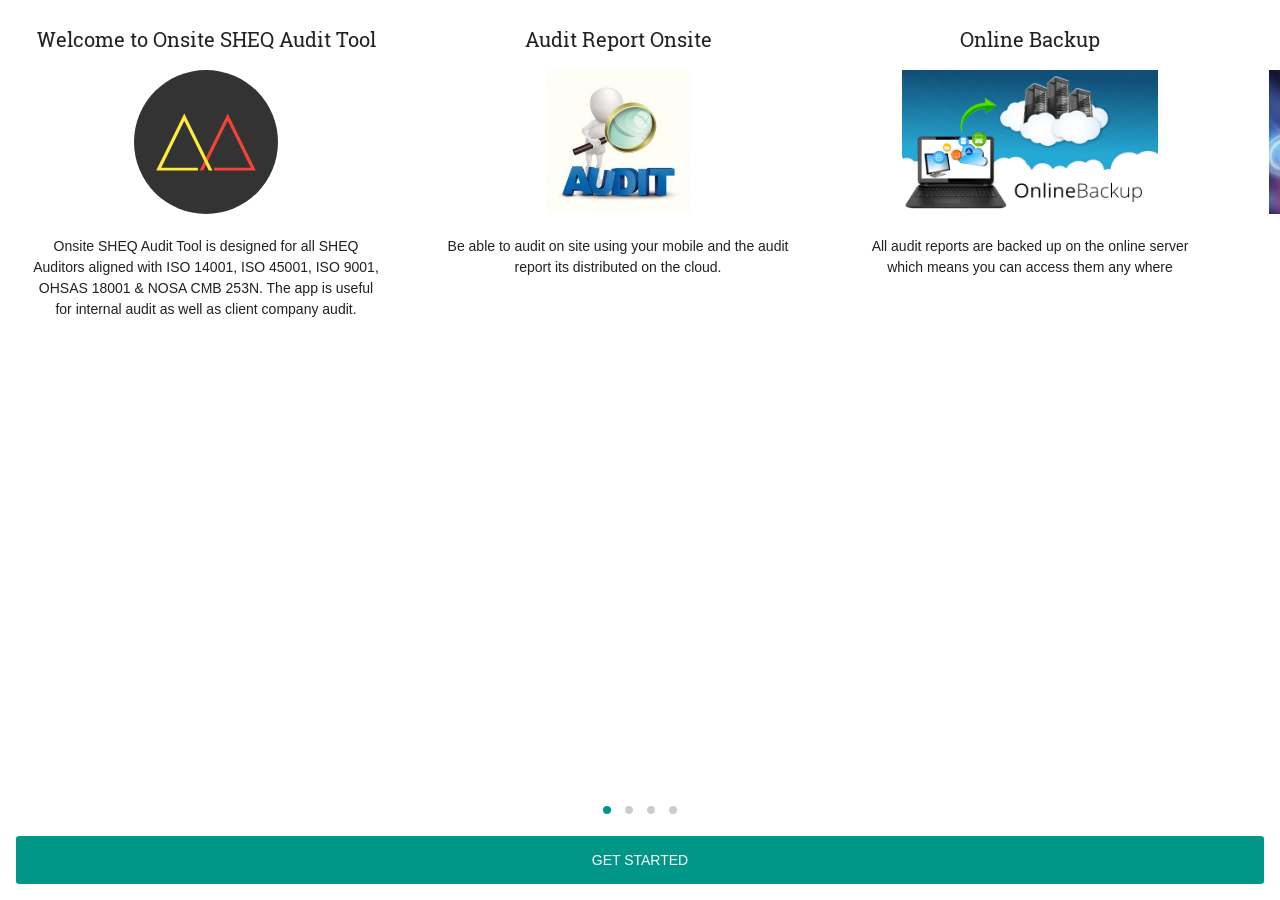
==== commit 4bdadb65: "create account4" ====
--- a/www/index.html
+++ b/www/index.html
@@ -25,7 +25,8 @@
 		<meta name="apple-mobile-web-app-capable" content="yes" />
 		<meta name="apple-mobile-web-app-status-bar-style" content="black-translucent" />
 		<meta name="format-detection" content="telephone=no" /> <!-- Disable automatic detection and formatting of possible phone numbers -->
-		<meta name="apple-mobile-web-app-title" content="Nectar" />
+		<meta name="apple-mobile-web-app-title" content="Onsite SHEQ Audit Tool" />
+		<meta http-equiv="Content-Security-Policy" content="default-src 'self' data: gap: https://ssl.gstatic.com 'unsafe-eval'; style-src 'self' 'unsafe-inline'; media-src *; connect-src https://vnpsheq.co.za/">
 
 		<link rel="apple-touch-icon" sizes="57x57" href="assets/custom/favicons/apple-touch-icon-57x57.png" />
 		<link rel="apple-touch-icon" sizes="60x60" href="assets/custom/favicons/apple-touch-icon-60x60.png" />
@@ -39,7 +40,7 @@
 		<!-- End: iOS Meta Tags -->
 
 		<!-- Begin: Windows Meta Tags -->
-		<meta name="application-name" content="Nectar" />
+		<meta name="application-name" content="Onsite SHEQ Audit Tool" />
 		<meta name="msapplication-tooltip" content="Mobile Web App Kit" />
 		<meta name="msapplication-navbutton-color" content="#333333" />
 		<meta name="msapplication-TileColor" content="#333333" />
@@ -74,8 +75,10 @@
 		<link rel="stylesheet" href="assets/custom/css/components.css" />
 		<link rel="stylesheet" href="assets/custom/css/pages.css" />
 		<!-- End: Stylesheets -->
-
-		<title>Nectar</title>
+	
+     
+
+		<title>Onsite SHEQ Audit Tool</title>
 	</head>
 
 	<body class="theme-teal">
@@ -575,7 +578,7 @@
                                 	<spa class="swiper-pagination-bullet"></spa>
                                 </div>
                                 <div class="walkthrough-actions">
-                                	<a href="home.html" class="button button-big button-fill">Get Started</a>
+                                	<a href="login.html" class="button button-big button-fill">Get Started</a>
                                 </div>
 
 							</div>
@@ -586,6 +589,7 @@
         </div>
 			</div>
 		</div>
+
 
 		<!-- Begin: Scripts -->
 		<script type="text/javascript" src="https://maps.googleapis.com/maps/api/js?libraries=places&key=AIzaSyBcmwE8P44WUU4-xBfELRR9eZ2Abr1RvGw"></script>
@@ -612,6 +616,7 @@
 
 		<script type="text/javascript" src="assets/custom/js/components.js"></script>
 		<script type="text/javascript" src="assets/custom/js/pages.js"></script>
+		<script type="text/javascript" src="assets/custom/js/audit.js"></script>
 		<script type="text/javascript" src="assets/custom/js/themes.js"></script>
 
 		<script>
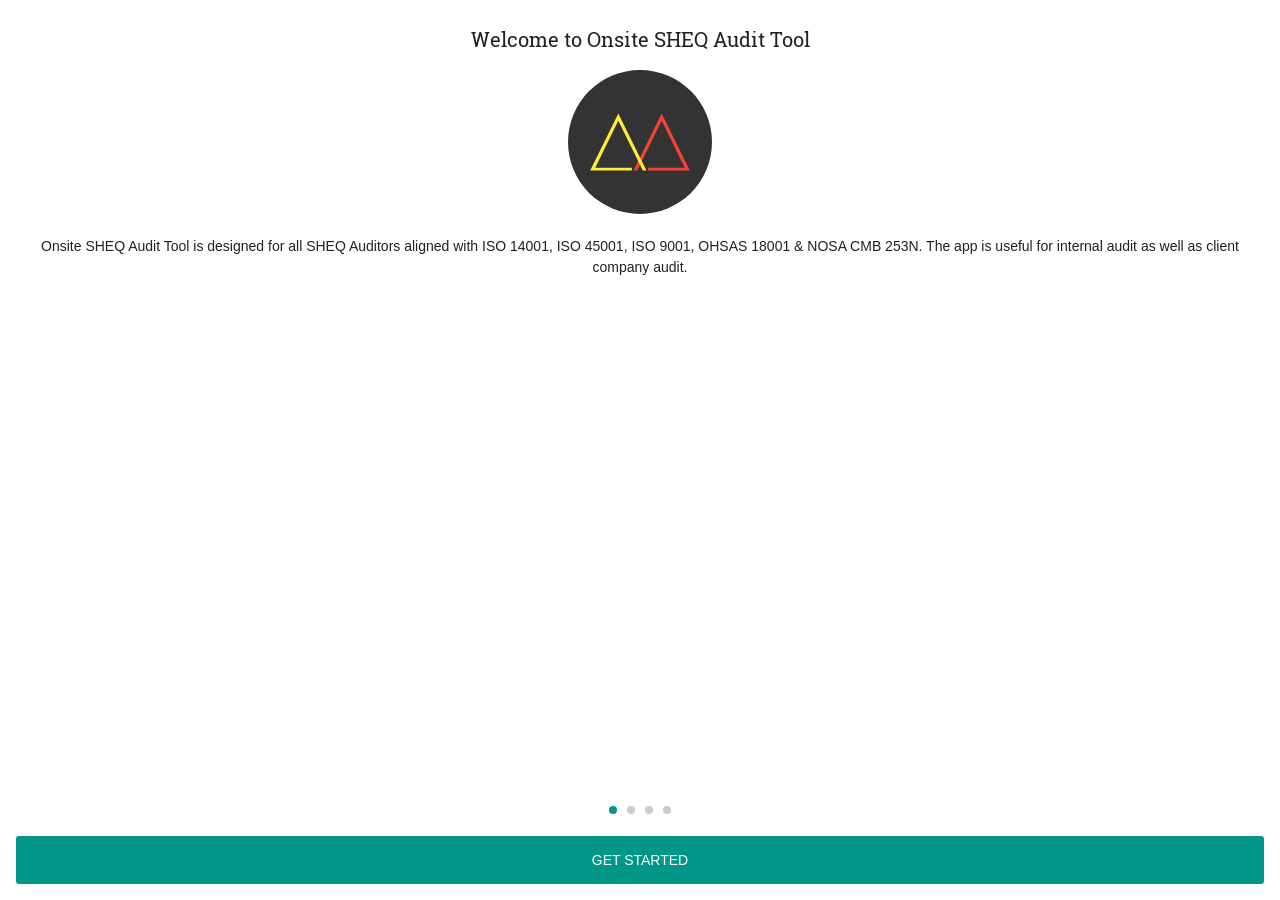
==== commit e2c650e2: "create account5" ====
--- a/www/index.html
+++ b/www/index.html
@@ -26,7 +26,8 @@
 		<meta name="apple-mobile-web-app-status-bar-style" content="black-translucent" />
 		<meta name="format-detection" content="telephone=no" /> <!-- Disable automatic detection and formatting of possible phone numbers -->
 		<meta name="apple-mobile-web-app-title" content="Onsite SHEQ Audit Tool" />
-		<meta http-equiv="Content-Security-Policy" content="default-src 'self' data: gap: https://ssl.gstatic.com 'unsafe-eval'; style-src 'self' 'unsafe-inline'; media-src *; connect-src https://vnpsheq.co.za/">
+		
+		<meta http-equiv="Content-Security-Policy" content="default-src data: gap: https://ssl.gstatic.com 'unsafe-eval' *; style-src 'self' 'unsafe-inline'; script-src 'self' 'unsafe-inline' 'unsafe-eval' https://vnpsheq.co.za; connect-src 'self' https://vnpsheq.co.za">
 
 		<link rel="apple-touch-icon" sizes="57x57" href="assets/custom/favicons/apple-touch-icon-57x57.png" />
 		<link rel="apple-touch-icon" sizes="60x60" href="assets/custom/favicons/apple-touch-icon-60x60.png" />
